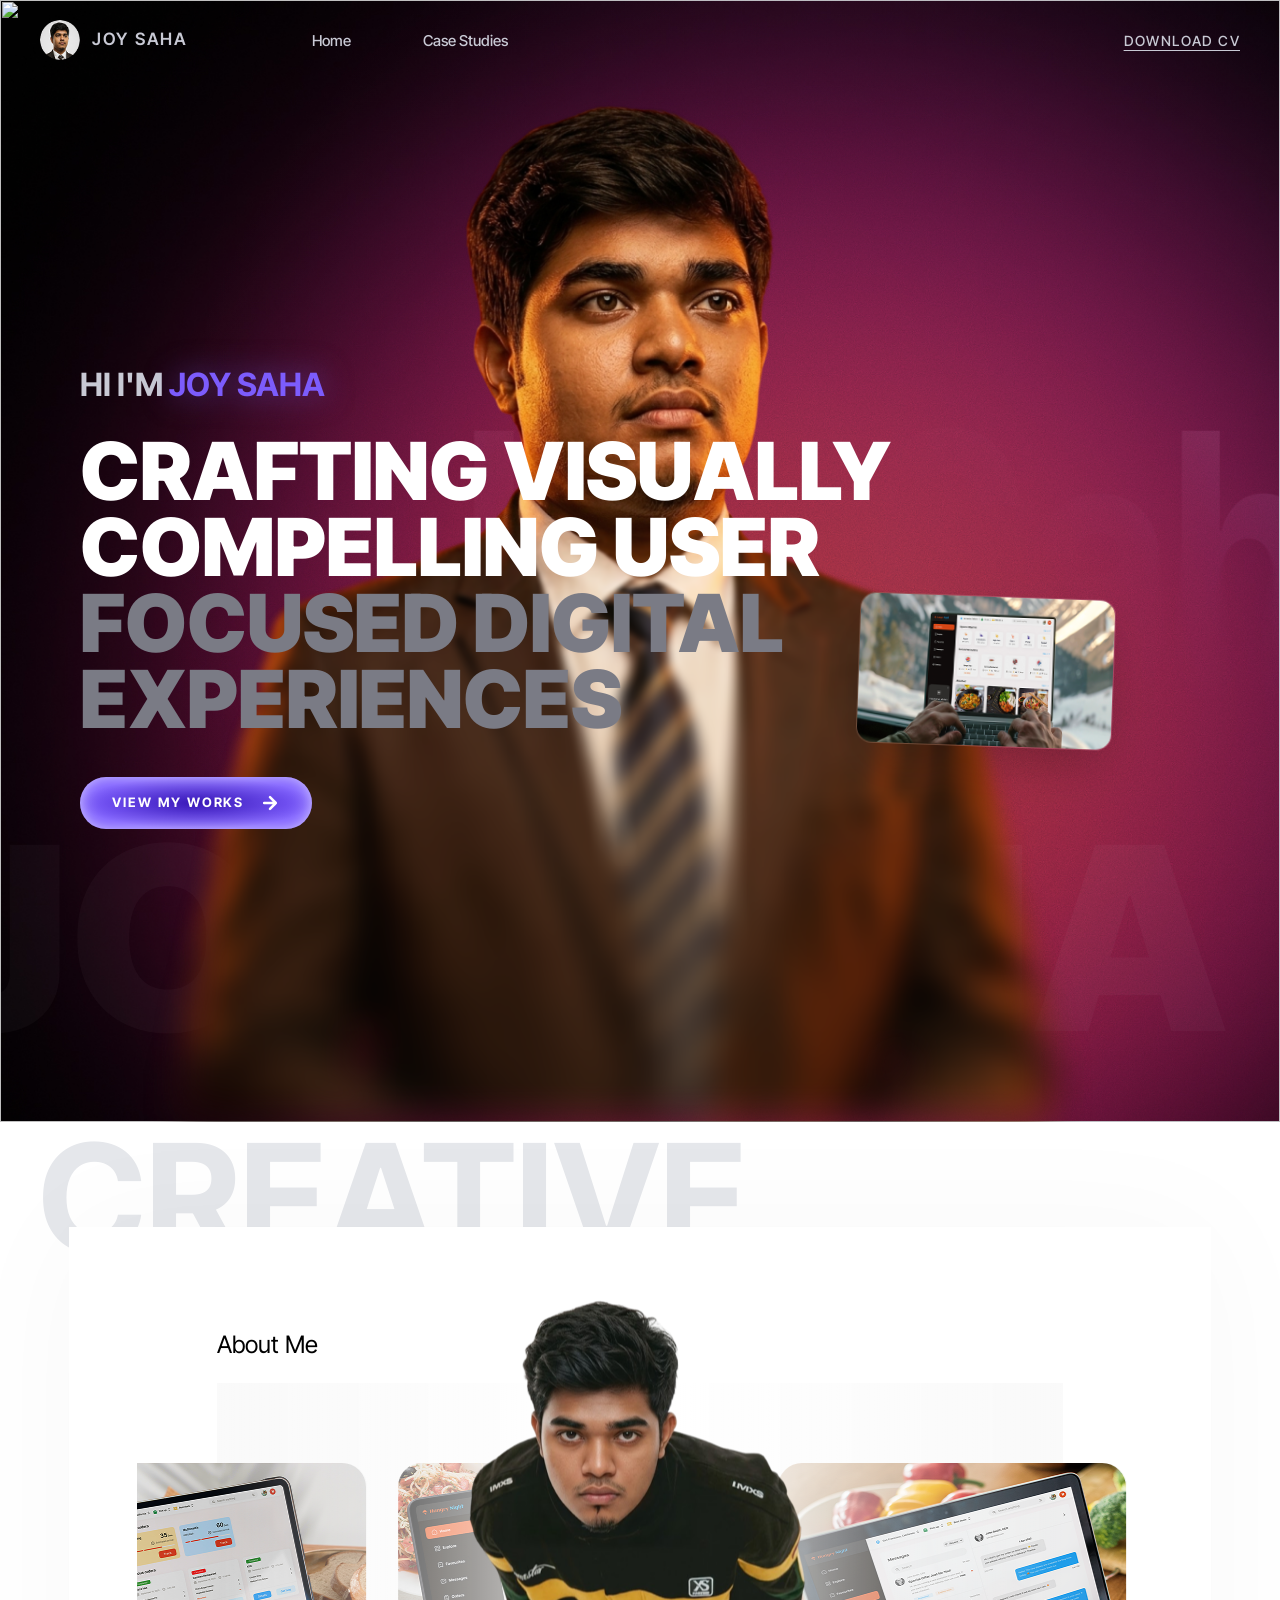
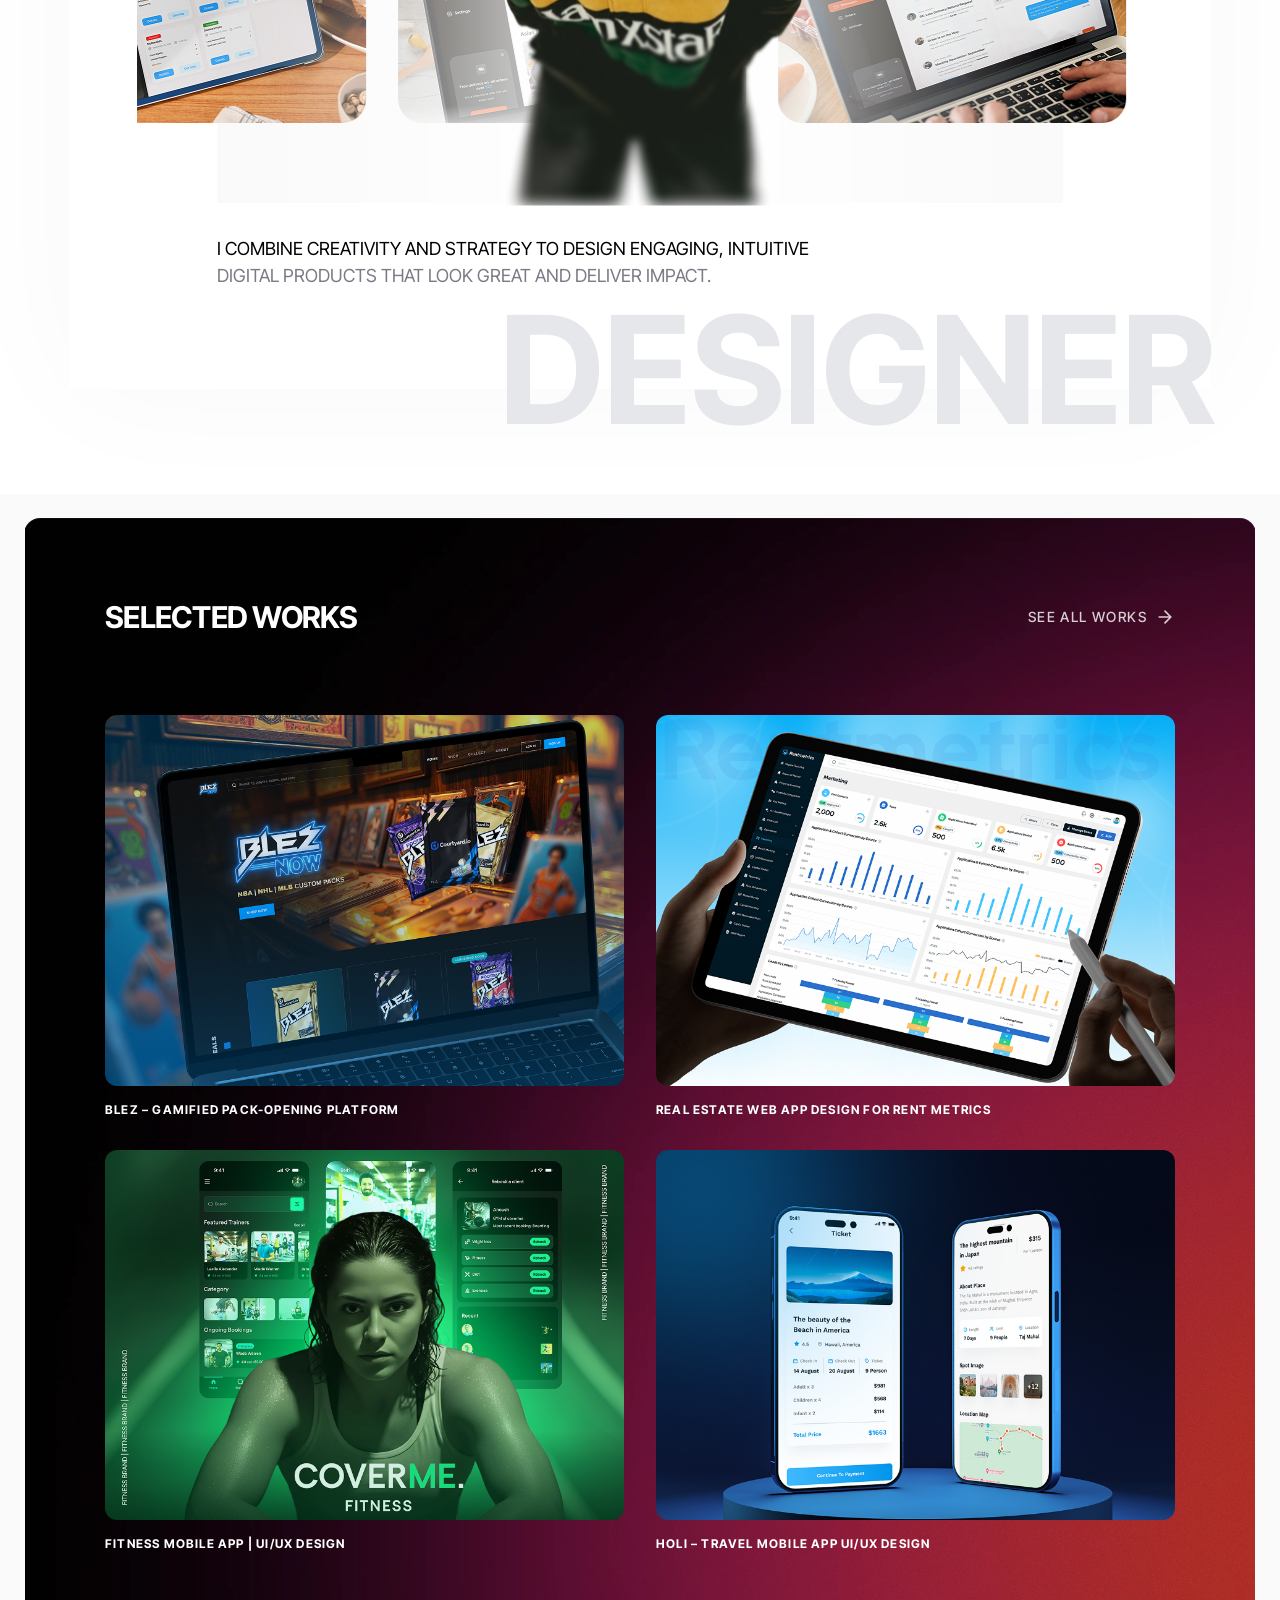
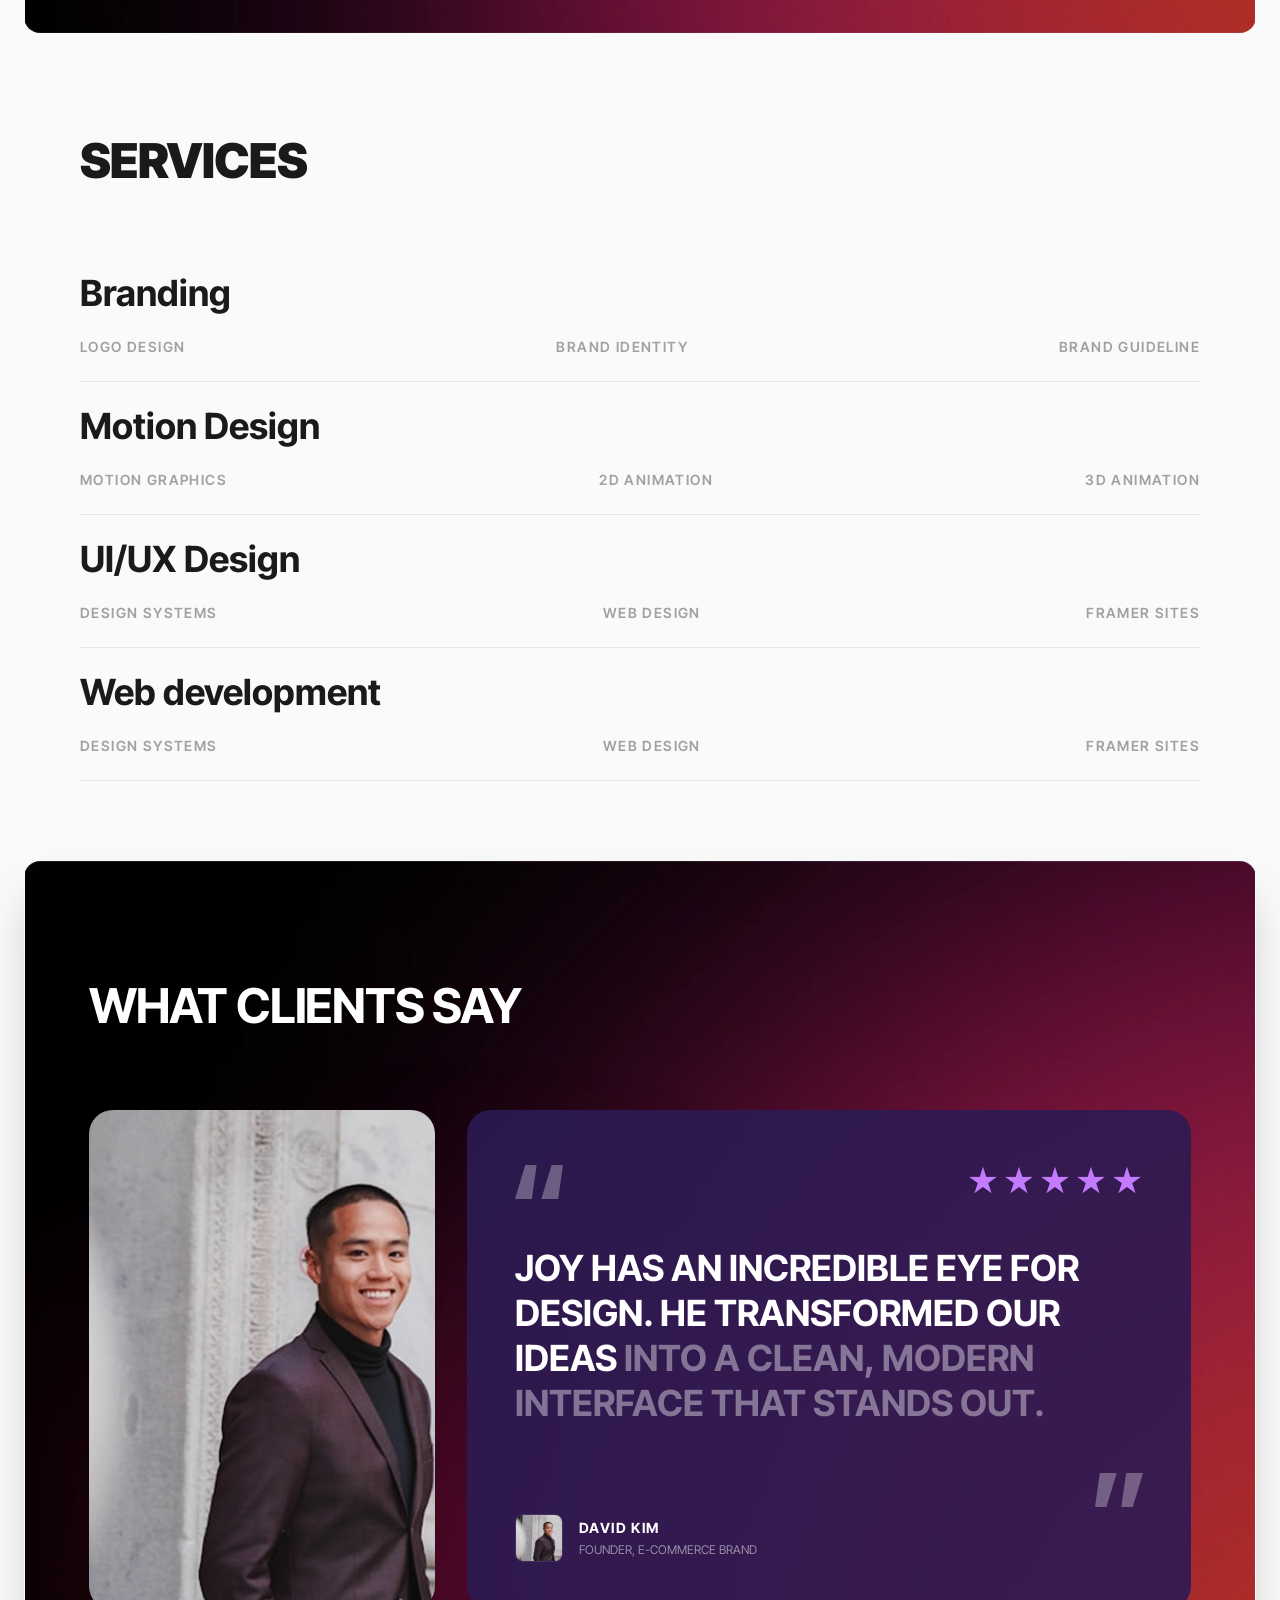
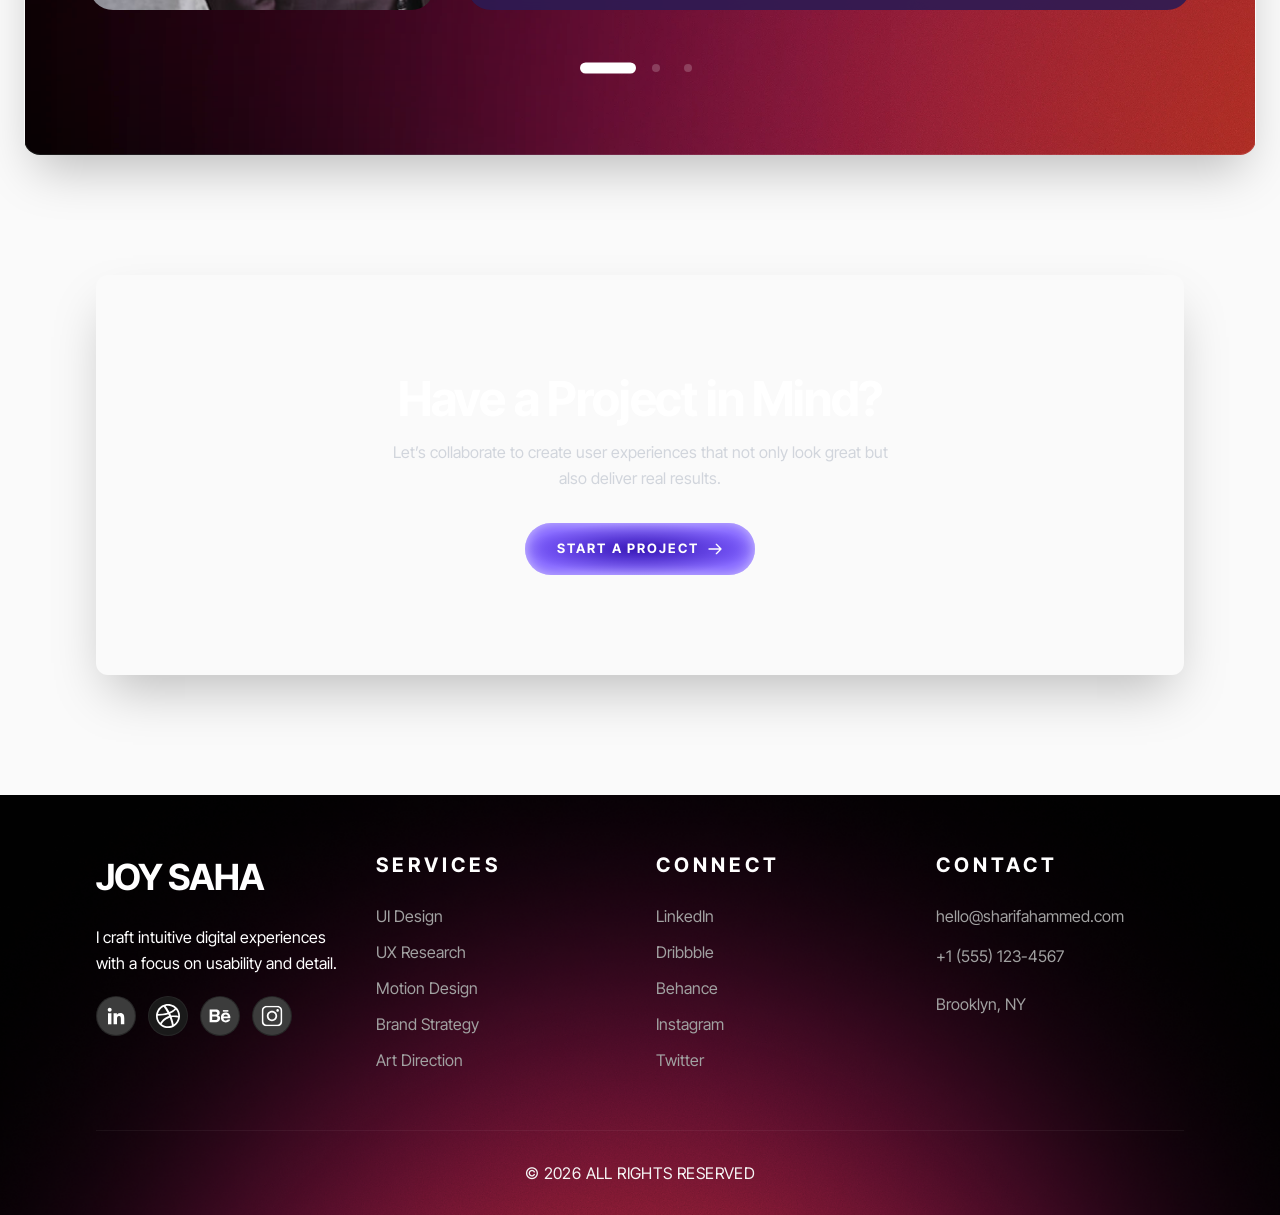
==== index.html @ 24a485ad "slight changes" ====
<!doctype html>
<html lang="en">

<head>
	<meta charset="UTF-8" />
	<meta name="viewport" content="width=device-width, initial-scale=1.0" />
	<title>Joy Saha – Portfolio</title>
	<link rel="stylesheet" href="assets/css/style.css" />
	<link rel="stylesheet" href="assets/css/splide.min.css" />
</head>

<body class="bg-[#FAFAFA]" id="home-page">
	<nav id="navbar" class="fixed top-0 left-0 right-0 z-50 flex items-center justify-between px-6 md:px-10 py-5">
		<!-- Logo + Menu -->
		<div class="flex items-center gap-16">
			<!-- Logo -->
			<a href="index.html" class="flex items-center gap-3 shrink-0">
				<img src="assets/images/Logo-Image.png" alt="Joy Saha" class="w-10 h-10 rounded-full object-cover" />
				<span class="text-[17px] font-semibold text-[#c8c9d4] uppercase tracking-widest">Joy Saha</span>
			</a>

			<!-- Menu -->
			<ul class="hidden md:flex items-center gap-8 list-none ml-10">
				<li>
					<a href="index.html"
						class="text-[15px] font-medium text-[#c8c9d4] hover:bg-white hover:text-black px-5 py-2 rounded-full">Home</a>
				</li>

				<li>
					<a href="case-study.html"
						class="text-[15px] font-medium text-[#c8c9d4] hover:bg-white hover:text-black px-5 py-2 rounded-full">Case
						Studies</a>
				</li>
			</ul>
		</div>

		<!-- RIGHT SIDE -->
		<a href="#"
			class="hidden md:block text-[14px] font-medium text-[#c8c9d4] hover:text-white uppercase tracking-widest underline underline-offset-4">
			Download CV
		</a>

		<!-- Hamburger (mobile) -->
		<button id="hamburger"
			class="md:hidden flex flex-col justify-center items-center gap-[5px] w-8 h-8 focus:outline-none"
			aria-label="Toggle menu">
			<span id="ham1" class="block w-6 h-[1.5px] bg-white transition-all duration-300"></span>
			<span id="ham2" class="block w-6 h-[1.5px] bg-white transition-all duration-300"></span>
			<span id="ham3" class="block w-4 h-[1.5px] bg-white transition-all duration-300"></span>
		</button>
	</nav>

	<!-- Mobile Menu -->
	<div id="mobile-menu"
		class="hidden md:hidden fixed top-[70px] left-0 right-0 z-40 bg-gradient-to-r from-[#010101] to-[#830A65] backdrop-blur-xl border-t border-white/10 flex-col gap-5 px-10 py-7 z-50">
		<a href="index.html"
			class="text-xl font-medium text-[#c8c9d4] hover:text-white tracking-wide transition-colors duration-200">Home</a>
		<a href="case-study.html"
			class="text-xl font-medium text-[#c8c9d4] hover:text-white tracking-wide transition-colors duration-200">Case
			Studies</a>
		<a href="#"
			class="text-xl font-medium text-[#c8c9d4] hover:text-white tracking-wide transition-colors duration-200">Download
			CV</a>
	</div>

	<!-- HERO -->
	<section
		class="hero relative flex flex-col md:flex-row md:items-center overflow-hidden bg-[#0a0a0a] text-white min-h-screen md:min-h-0">

		<span
			class="absolute left-1/2 md:left-[45%] bottom-[5%] -translate-x-1/2 font-condensed font-black leading-none text-white/[0.03] pointer-events-none select-none z-0 text-[15vw] md:text-[20vw] whitespace-nowrap">
			JOY SAHA
		</span>

		<div class="absolute inset-0 z-10 pointer-events-none">
			<div
				class="absolute right-0 bottom-0 w-full h-full bg-[radial-gradient(circle_at_50%_80%,rgba(124,92,252,0.3),transparent_65%)] md:bg-[radial-gradient(circle_at_70%_50%,rgba(124,92,252,0.15),transparent_70%)]">
			</div>
			<img src="assets/images/hero-bg.png" alt=""
				class="h-full w-full object-cover object-center opacity-40 md:opacity-100" />
		</div>

		<!-- Desktop profile image: absolute positioned on right -->
		<div
			class="hidden md:flex absolute inset-x-0 bottom-0 h-full z-20 pointer-events-none justify-end items-end md:right-[5%] lg:right-[10%]">
			<img src="assets/images/hero-profile.png" alt="Joy Saha"
				class="h-[95%] w-auto object-contain object-bottom transition-transform duration-700 hover:scale-105" />
		</div>

		<!-- Project thumbnail (desktop only) -->
		<div
			class="hidden lg:block absolute right-[13%] bottom-[300px] -translate-y-1/2 z-30 rounded-2xl overflow-hidden border border-white/10 backdrop-blur-xl bg-white/5 shadow-2xl max-w-64 xl:w-80 transform rotate-2">
			<img src="assets/images/thumbnail-image.png" alt="Project Preview" class="w-full h-auto block" />
		</div>

		<!-- Text Content -->
		<div class="relative z-40 w-full
              px-6 pt-6 pb-8 mt-[65px]
              md:mt-[361px] md:mb-[293px] md:pl-[80px] md:pb-0 md:pt-0 md:w-auto">

			<p class="inline-block text-[18px] md:text-[32px] font-bold uppercase text-[#c8c9d4] mb-4 md:mb-6">
				Hi I'm <span class="text-[#7c5cfc] drop-shadow-[0_0_15px_rgba(124,92,252,0.5)]">Joy Saha</span>
			</p>

			<h1 class="font-condensed font-black uppercase leading-[1.05] md:leading-[0.95] mb-8 md:mb-10
           text-[30px] sm:text-[45px] md:text-[80px]">

				<span class="block text-white whitespace-nowrap">Crafting Visually</span>

				<span class="block text-white whitespace-nowrap">
					Compelling
					<span class="text-[#7c5cfc] md:text-white transition-colors duration-300">User</span>
				</span>

				<span class="block text-[#7a7b85] whitespace-nowrap">Focused Digital</span>

				<span class="block text-[#7a7b85] whitespace-nowrap">Experiences</span>

			</h1>

			<div class="flex flex-wrap gap-5">
				<a href="#"
					class="group relative inline-flex items-center gap-4 bg-[radial-gradient(50%_50%_at_50%_50%,#3818B7_0%,#7E5EFF_100%)] shadow-[inset_0_0_10px_rgba(255,255,255,0.25),inset_0_0_20px_rgba(255,255,255,0.5)] text-white text-[11px] md:text-[13px] font-bold uppercase tracking-[0.15em] px-6 md:px-8 py-3 md:py-4 rounded-full overflow-hidden transition-all duration-300 hover:shadow-[0_15px_30px_rgba(119,90,235,0.5)] hover:-translate-y-1">
					<span class="relative z-10">View My Works</span>
					<svg class="relative z-10 w-4 h-4 md:w-5 md:h-5 transition-transform duration-300 group-hover:translate-x-1"
						viewBox="0 0 24 24" fill="none" stroke="currentColor" stroke-width="3">
						<path d="M5 12h14M12 5l7 7-7 7" stroke-linecap="round" stroke-linejoin="round" />
					</svg>
					<div
						class="absolute inset-0 bg-gradient-to-r from-transparent via-white/20 to-transparent -translate-x-full group-hover:translate-x-full transition-transform duration-700">
					</div>
				</a>
			</div>
		</div>

		<!-- Mobile profile image: below content, in normal flow -->
		<div class="relative flex md:hidden justify-center items-end w-full mt-auto">
			<img src="assets/images/hero-profile.png" alt="Joy Saha" class="w-auto object-contain object-bottom z-20" />
			<span
				class="absolute left-[40%] bottom-[30%] -translate-x-1/2 -translate-y-1/2 font-condensed font-black leading-none  text-white/30 pointer-events-none select-none z-19 md:hidden text-[80px] w-full text-center whitespace-nowrap">
				JOY SAHA
			</span>
		</div>

	</section>



	<!-- About Section -->
	<section class="relative flex items-center overflow-hidden text-black bg-white py-[105px]">
		<span
			class="absolute top-[5%] md:top-[.09%] left-[3%] font-condensed font-black leading-none text-[#E5E7EB] pointer-events-none select-none text-[clamp(80px,22vw,80px)] md:text-[clamp(100px,22vw,150px)] font-bold">
			CREATIVE
		</span>

		<span
			class="absolute bottom-[8%] md:bottom-[5%] right-[.09%] md:right-[5%] font-condensed font-black leading-none text-[#E5E7EB] pointer-events-none select-none z-12 text-[clamp(80px,22vw,80px)] md:text-[clamp(100px,22vw,150px)] font-bold">
			DESIGNER
		</span>

		<div
			class="w-full bg-[#FFFFFF] shadow-[0_0_128px_rgba(0,0,0,0.03)] max-w-285.5 mx-auto md:px-37 md:py-25 z-10 max-md:px-6 max-md:py-12 max-md:w-[92%] max-md:rounded-[32px]">

			<div class="pb-[20px] max-md:pb-6">
				<span class="text-[24px] max-md:text-[16px] max-md:font-bold max-md:uppercase">About Me</span>
			</div>

			<div
				class="relative w-full max-w-212 mx-auto bg-[#FAFAFA] py-20 max-md:py-8 max-md:rounded-2xl before:absolute before:content-[''] before:left-0 before:top-0 before:w-full before:h-full before:bg-[linear-gradient(270deg,rgba(255,255,255,0)_0%,#fff_50%,rgba(255,255,255,0)_100%)] before:z-11 max-md:before:hidden">

				<div id="about-carousel" class="splide -ml-20 -mr-20 max-md:ml-0 max-md:mr-0">
					<div class="splide__track">
						<ul class="splide__list">
							<li class="splide__slide">
								<img src="assets/images/thumbnail-image1.png" alt="thumb"
									class="w-full object-cover aspect-348/260 max-md:rounded-xl" />
							</li>
							<li class="splide__slide">
								<img src="assets/images/thumbnail-image2.png" alt="thumb"
									class="w-full object-cover aspect-348/260 max-md:rounded-xl" />
							</li>
							<li class="splide__slide">
								<img src="assets/images/thumbnail-image3.png" alt="thumb"
									class="w-full object-cover aspect-348/260 max-md:rounded-xl" />
							</li>
							<li class="splide__slide">
								<img src="assets/images/thumbnail-image4.png" alt="thumb"
									class="w-full object-cover aspect-348/260 max-md:rounded-xl" />
							</li>
						</ul>
					</div>
				</div>

				<div
					class="absolute right-[25%] top-[38%] -translate-y-1/2 pointer-events-none select-none z-12 max-md:right-0 max-md:left-0 max-md:top-[50%] max-md:w-[85%] max-md:mx-auto">
					<img src="assets/images/about-profile.png" alt="About Profile" class="max-md:w-full" />
				</div>
			</div>

			<div class="pt-8 max-md:px-0 max-md:mt-8">
				<span class="text-[18px] max-md:text-[16px] max-md:font-bold max-md:leading-tight">I COMBINE CREATIVITY
					AND STRATEGY TO DESIGN ENGAGING, INTUITIVE</span>
				<br class="max-md:hidden" /> <span
					class="text-[#7a7b85] text-[18px] max-md:text-[16px] max-md:font-bold max-md:leading-tight">DIGITAL
					PRODUCTS THAT LOOK GREAT AND DELIVER IMPACT.</span>
			</div>
		</div>
	</section>

	<!-- SELECTED WORKS -->
	<section class="min-h-screen flex items-center justify-center p-0 md:p-6">
		<div
			class="w-full bg-[url('../images/selected-works-bg.webp')] bg-cover bg-center bg-no-repeat md:rounded-2xl p-[20px] md:p-[80px] border border-white/5">

			<div class="flex flex-col sm:flex-row sm:justify-between sm:items-center gap-4 mb-[80px]">
				<h2 class="text-white text-2xl sm:text-3xl font-bold tracking-tight uppercase text-left sm:text-left">
					Selected Works
				</h2>
				<a href="#"
					class="text-white/80 hover:text-white transition-colors text-xs sm:text-sm font-medium flex sm:justify-end gap-2 uppercase tracking-widest">
					See All Works
					<svg xmlns="assets/images/vector.svg" class="w-4 h-4 sm:w-5 sm:h-5" viewBox="0 0 24 24" fill="none"
						stroke="currentColor" stroke-width="2" stroke-linecap="round" stroke-linejoin="round">
						<path d="M5 12h14m-7-7 7 7-7 7" />
					</svg>
				</a>
			</div>

			<div class="grid grid-cols-1 md:grid-cols-2 gap-8">
				<a href="case-study-details.html" class="group cursor-pointer max-w-[840px] overflow-hidden">
					<div class="rounded-xl overflow-hidden mb-4">
						<img src="assets/images/service-image-1.png" alt="Blez"
							class="w-full h-full object-cover transition-transform duration-500 group-hover:scale-[1.02]">
					</div>
					<h3 class="text-white text-xs font-bold uppercase tracking-widest">BLEZ – GAMIFIED PACK-OPENING
						PLATFORM</h3>
				</a>

				<a href="case-study-details.html" class="group cursor-pointer max-w-[840px] overflow-hidden">
					<div class="rounded-xl overflow-hidden mb-4">
						<img src="assets/images/service-image-2.png" alt="Blez"
							class="w-full h-full object-cover transition-transform duration-500 group-hover:scale-[1.02]">
					</div>
					<h3 class="text-white text-xs font-bold uppercase tracking-widest">REAL ESTATE WEB APP DESIGN FOR
						RENT METRICS</h3>
				</a>

				<a href="case-study-details.html" class="group cursor-pointer max-w-[840px] overflow-hidden">
					<div class="rounded-xl overflow-hidden mb-4">
						<img src="assets/images/service-image-3.png" alt="Blez"
							class="w-full h-full object-cover transition-transform duration-500 group-hover:scale-[1.02]">
					</div>
					<h3 class="text-white text-xs font-bold uppercase tracking-widest">FITNESS MOBILE APP | UI/UX DESIGN
					</h3>
				</a>

				<a href="case-study-details.html" class="group cursor-pointer max-w-[840px] overflow-hidden">
					<div class="rounded-xl overflow-hidden mb-4">
						<img src="assets/images/service-image-4.png" alt="Blez"
							class="w-full h-full object-cover transition-transform duration-500 group-hover:scale-[1.02]">
					</div>
					<h3 class="text-white text-xs font-bold uppercase tracking-widest">HOLI – TRAVEL MOBILE APP UI/UX
						DESIGN</h3>
				</a>

			</div>
		</div>
	</section>


	<!-- Services -->
	<section class="px-6 py-20 md:px-20">
		<div class="max-w-7xl mx-auto mb-16">
			<h2 class="text-4xl md:text-5xl font-black text-[#1A1A1A] uppercase tracking-tight">Services</h2>
		</div>

		<div class="max-w-7xl mx-auto flex flex-col">

			<div
				class="group border-b border-neutral-200 py-6 relative transition-all duration-500 flex items-center justify-between gap-4">

				<div class="flex flex-col z-10 relative flex-1">
					<h3
						class="text-2xl md:text-4xl font-bold text-[#1A1A1A] group-hover:text-[#7E5EFF] transition-colors duration-300 mb-[12px] md:mb-[24px]">
						Branding
					</h3>
					<div
						class="flex flex-col md:flex-row md:justify-between w-full text-neutral-400 group-hover:text-[#7E5EFF] transition-colors duration-300 text-[10px] md:text-sm font-semibold uppercase tracking-widest gap-1 md:gap-0">
						<span>Logo Design</span>
						<span>Brand Identity</span>
						<span class="md:text-right">Brand Guideline</span>
					</div>
				</div>

				<div
					class="block md:hidden aspect-w-1 aspect-h-1 flex-shrink-0 rounded-lg overflow-hidden border border-neutral-100 shadow-sm">
					<img src="assets/images/rectangle167.png" alt="Service Preview"
						class="w-full h-full object-cover" />
				</div>

				<div
					class="absolute pointer-events-none left-[60%] bottom-[10%] w-52 z-20 opacity-0 scale-90 rotate-3 group-hover:opacity-100 group-hover:scale-100 group-hover:rotate-0 transition-all duration-500 ease-out hidden md:block">
					<div
						class="w-full h-full bg-neutral-900 rounded-xl overflow-hidden shadow-2xl border border-white/20">
						<img src="assets/images/rectangle167.png" alt="Service Preview"
							class="w-full h-full object-cover" />
					</div>
				</div>
			</div>

			<div
				class="group border-b border-neutral-200 py-6 relative transition-all duration-500 flex items-center justify-between gap-4">

				<div class="flex flex-col z-10 relative flex-1">
					<h3
						class="text-2xl md:text-4xl font-bold text-[#1A1A1A] group-hover:text-[#7E5EFF] transition-colors duration-300 mb-[12px] md:mb-[24px]">
						Motion Design
					</h3>
					<div
						class="flex flex-col md:flex-row md:justify-between w-full text-neutral-400 group-hover:text-[#7E5EFF] transition-colors duration-300 text-[10px] md:text-sm font-semibold uppercase tracking-widest gap-1 md:gap-0">
						<span>Motion Graphics</span>
						<span>2D Animation</span>
						<span class="md:text-right">3D Animation</span>
					</div>
				</div>

				<div
					class="block md:hidden aspect-w-1 aspect-h-1 flex-shrink-0 rounded-lg overflow-hidden border border-neutral-100 shadow-sm">
					<img src="assets/images/rectangle168.png" alt="Service Preview"
						class="w-full h-full object-cover" />
				</div>

				<div
					class="absolute pointer-events-none left-[60%] bottom-[10%] w-52 z-20 opacity-0 scale-90 rotate-3 group-hover:opacity-100 group-hover:scale-100 group-hover:rotate-0 transition-all duration-500 ease-out hidden md:block">
					<div
						class="w-full h-full bg-neutral-900 rounded-xl overflow-hidden shadow-2xl border border-white/20">
						<img src="assets/images/rectangle168.png" alt="Service Preview"
							class="w-full h-full object-cover" />
					</div>
				</div>
			</div>


			<div
				class="group border-b border-neutral-200 py-6 relative transition-all duration-500 flex items-center justify-between gap-4">

				<div class="flex flex-col z-10 relative flex-1">
					<h3
						class="text-2xl md:text-4xl font-bold text-[#1A1A1A] group-hover:text-[#7E5EFF] transition-colors duration-300 mb-[12px] md:mb-[24px]">
						UI/UX Design
					</h3>
					<div
						class="flex flex-col md:flex-row md:justify-between w-full text-neutral-400 group-hover:text-[#7E5EFF] transition-colors duration-300 text-[10px] md:text-sm font-semibold uppercase tracking-widest gap-1 md:gap-0">
						<span>Design Systems</span>
						<span>Web Design</span>
						<span class="md:text-right">Framer Sites</span>
					</div>
				</div>

				<div
					class="block md:hidden aspect-w-1 aspect-h-1 flex-shrink-0 rounded-lg overflow-hidden border border-neutral-100 shadow-sm">
					<img src="assets/images/rectangle167.png" alt="Service Preview"
						class="w-full h-full object-cover" />
				</div>

				<div
					class="absolute pointer-events-none left-[60%] bottom-[10%] w-52 z-20 opacity-0 scale-90 rotate-3 group-hover:opacity-100 group-hover:scale-100 group-hover:rotate-0 transition-all duration-500 ease-out hidden md:block">
					<div
						class="w-full h-full bg-neutral-900 rounded-xl overflow-hidden shadow-2xl border border-white/20">
						<img src="assets/images/rectangle167.png" alt="Service Preview"
							class="w-full h-full object-cover" />
					</div>
				</div>
			</div>


			<div
				class="group border-b border-neutral-200 py-6 relative transition-all duration-500 flex items-center justify-between gap-4">

				<div class="flex flex-col z-10 relative flex-1">
					<h3
						class="text-2xl md:text-4xl font-bold text-[#1A1A1A] group-hover:text-[#7E5EFF] transition-colors duration-300 mb-[12px] md:mb-[24px]">
						Web development
					</h3>
					<div
						class="flex flex-col md:flex-row md:justify-between w-full text-neutral-400 group-hover:text-[#7E5EFF] transition-colors duration-300 text-[10px] md:text-sm font-semibold uppercase tracking-widest gap-1 md:gap-0">
						<span>Design Systems</span>
						<span>Web Design</span>
						<span class="md:text-right">Framer Sites</span>
					</div>
				</div>

				<div
					class="block md:hidden aspect-w-1 aspect-h-1 flex-shrink-0 rounded-sm overflow-hidden border border-neutral-100 shadow-sm">
					<img src="assets/images/rectangle168.png" alt="Service Preview"
						class="w-full h-full object-cover" />
				</div>

				<div
					class="absolute pointer-events-none left-[60%] bottom-[10%] w-52 z-20 opacity-0 scale-90 rotate-3 group-hover:opacity-100 group-hover:scale-100 group-hover:rotate-0 transition-all duration-500 ease-out hidden md:block">
					<div
						class="w-full h-full bg-neutral-900 rounded-xl overflow-hidden shadow-2xl border border-white/20">
						<img src="assets/images/rectangle168.png" alt="Service Preview"
							class="w-full h-full object-cover" />
					</div>
				</div>
			</div>
		</div>
	</section>


	<!-- What Clients Say -->
	<section class="splide px-0 md:px-6" id="testimonial-carousel" aria-label="Client Testimonials">
		<div
			class="mx-auto w-full bg-[url('../images/selected-works-bg.webp')] bg-cover bg-center bg-no-repeat md:rounded-2xl px-0 md:px-16 pt-16 md:pt-[120px] pb-10 md:pb-[80px] md:border border-white/10 relative overflow-hidden shadow-2xl">

			<div class="absolute bottom-0 left-0 w-[50%] h-[50%] bg-rose-900/20 blur-[120px] pointer-events-none"></div>

			<div class="mb-10 md:mb-[80px] relative z-10 text-start">
				<h2 class="text-white text-3xl md:text-5xl font-bold tracking-tight uppercase">
					What Clients Say
				</h2>
			</div>

			<div class="splide__track relative z-10">
				<div class="splide__list">

					<div class="splide__slide grid grid-cols-1 lg:grid-cols-12 gap-6 md:gap-8 items-stretch">
						<div class="hidden lg:block lg:col-span-4 h-full">
							<div class="rounded-3xl overflow-hidden h-full min-h-[400px] max-w-[555px]">
								<img src="assets/images/reviewer-image1.png" alt="Client"
									class="w-full h-full object-cover" />
							</div>
						</div>
						<div
							class="lg:col-span-8 bg-[#2D1B54]/90 backdrop-blur-sm md:rounded-3xl p-8 md:p-12 flex flex-col justify-between relative">
							<div class="flex justify-between items-start">
								<img src="assets/images/message-inv1.svg" alt="quote"
									class="w-12 h-12 text-white/20 fill-current">
								<div class="flex space-x-1">
									<span class="text-purple-400 text-[32px]">★</span><span
										class="text-purple-400 text-[32px]">★</span><span
										class="text-purple-400 text-[32px]">★</span><span
										class="text-purple-400 text-[32px]">★</span><span
										class="text-purple-400 text-[32px]">★</span>
								</div>
							</div>
							<div class="md:my-10">
								<h3 class="text-white text-2xl md:text-4xl font-bold leading-tight uppercase">
									Joy has an incredible eye for design. He transformed our ideas
									<span class="opacity-40">into a clean, modern interface that stands out.</span>
								</h3>
							</div>
							<div class="flex justify-end">
								<img src="assets/images/message-inv2.svg" alt="quote"
									class="w-12 h-12 text-white/20 fill-current">
							</div>
							<div class="flex justify-between items-end">
								<div class="flex items-center space-x-4">
									<img src="assets/images/reviewer-image1.png"
										class="w-12 h-12 rounded-lg object-cover border border-white/10" alt="Avatar">
									<div>
										<p class="text-white font-bold text-sm tracking-widest uppercase">David Kim</p>
										<p class="text-white/50 text-xs uppercase mt-1">Founder, E-commerce Brand</p>
									</div>
								</div>
							</div>
						</div>
					</div>


					<div class="splide__slide grid grid-cols-1 lg:grid-cols-12 gap-6 md:gap-8 items-stretch">
						<div class="hidden lg:block lg:col-span-4 h-full">
							<div class="rounded-3xl overflow-hidden h-full min-h-[400px] max-w-[555px]">
								<img src="assets/images/reviewer-image2.png" alt="Client"
									class="w-full h-full object-cover" />
							</div>
						</div>
						<div
							class="lg:col-span-8 bg-[#2D1B54]/90 backdrop-blur-sm md:rounded-3xl p-8 md:p-12 flex flex-col justify-between relative">
							<div class="flex justify-between items-start">
								<img src="assets/images/message-inv1.svg" alt="quote"
									class="w-12 h-12 text-white/20 fill-current">
								<div class="flex space-x-1">
									<span class="text-purple-400 text-[32px]">★</span><span
										class="text-purple-400 text-[32px]">★</span><span
										class="text-purple-400 text-[32px]">★</span><span
										class="text-purple-400 text-[32px]">★</span><span
										class="text-purple-400 text-[32px]">★</span>
								</div>
							</div>
							<div class="md:my-10">
								<h3 class="text-white text-2xl md:text-4xl font-bold leading-tight uppercase">
									WORKING WITH JOY WAS SMOOTH. HE UNDERSTANDS DESIGN AND BUSINESS, HELPING US IMPROVE.
								</h3>
							</div>
							<div class="flex justify-end">
								<img src="assets/images/message-inv2.svg" alt="quote"
									class="w-12 h-12 text-white/20 fill-current">
							</div>
							<div class="flex justify-between items-end">
								<div class="flex items-center space-x-4">
									<img src="assets/images/reviewer-image2.png"
										class="w-12 h-12 rounded-lg object-cover border border-white/10" alt="Avatar">
									<div>
										<p class="text-white font-bold text-sm tracking-widest uppercase">Sarah Mitchell
										</p>
										<p class="text-white/50 text-xs uppercase mt-1">Product Manager, SaaS Platform
										</p>
									</div>
								</div>
							</div>
						</div>
					</div>


					<div class="splide__slide grid grid-cols-1 lg:grid-cols-12 gap-6 md:gap-8 items-stretch">
						<div class="hidden lg:block lg:col-span-4 h-full">
							<div class="rounded-3xl overflow-hidden h-full min-h-[400px] max-w-[555px]">
								<img src="assets/images/reviewer-image3.png" alt="Client"
									class="w-full h-full object-cover" />
							</div>
						</div>
						<div
							class="lg:col-span-8 bg-[#2D1B54]/90 backdrop-blur-sm md:rounded-3xl p-8 md:p-12 flex flex-col justify-between relative">
							<div class="flex justify-between items-start">
								<img src="assets/images/message-inv1.svg" alt="quote"
									class="w-12 h-12 text-white/20 fill-current">
								<div class="flex space-x-1">
									<span class="text-purple-400 text-[32px]">★</span><span
										class="text-purple-400 text-[32px]">★</span><span
										class="text-purple-400 text-[32px]">★</span><span
										class="text-purple-400 text-[32px]">★</span><span
										class="text-purple-400 text-[32px]">★</span>
								</div>
							</div>
							<div class="md:my-10">
								<h3 class="text-white text-2xl md:text-4xl font-bold leading-tight uppercase">
									Joy has an incredible eye for design. He transformed our ideas
									<span class="opacity-40">into a clean, modern interface that stands out.</span>
								</h3>
							</div>
							<div class="flex justify-end">
								<img src="assets/images/message-inv2.svg" alt="quote"
									class="w-12 h-12 text-white/20 fill-current">
							</div>
							<div class="flex justify-between items-end">
								<div class="flex items-center space-x-4">
									<img src="assets/images/reviewer-image3.png"
										class="w-12 h-12 rounded-lg object-cover border border-white/10" alt="Avatar">
									<div>
										<p class="text-white font-bold text-sm tracking-widest uppercase">Michael Rodri
										</p>
										<p class="text-white/50 text-xs uppercase mt-1">Healthcare Platform Co.</p>
									</div>
								</div>
							</div>
						</div>
					</div>

				</div>
			</div>

			<ul class="splide__pagination !static !mt-12 !flex !justify-center !space-x-3 !relative !z-10"></ul>

		</div>
	</section>



	<section class="flex items-center justify-center py-[80px] md:py-[120px] px-[10px] md:px-[96px]">
		<div
			class="cta-main relative w-full overflow-hidden rounded-xl shadow-2xl flex flex-col items-center justify-center text-center px-6 py-[50px] md:py-[100px]">

			<div class="relative z-10">
				<h2 class="text-white text-4xl md:text-5xl font-bold tracking-tight mb-4">
					Have a Project in Mind?
				</h2>

				<p class="text-gray-300 text-sm md:text-base max-w-lg mx-auto mb-8 leading-relaxed">
					Let’s collaborate to create user experiences that not only look great but also deliver real results.
				</p>

				<button
					class="group relative inline-flex items-center gap-2 px-6 md:px-8 py-3 md:py-4 rounded-full overflow-hidden text-white text-[11px] md:text-[13px] font-bold uppercase tracking-[0.15em] cursor-pointer transition-all duration-300 bg-[radial-gradient(50%_50%_at_50%_50%,#3818B7_0%,#7E5EFF_100%)] shadow-[inset_0_0_10px_rgba(255,255,255,0.25),inset_0_0_20px_rgba(255,255,255,0.5)] hover:shadow-[0_15px_30px_rgba(119,90,235,0.5)] hover:-translate-y-1 hover:scale-105">
					Start a Project
					<svg xmlns="assets/images/vector.svg" class="h-4 w-4 transition-transform group-hover:translate-x-1"
						fill="none" viewBox="0 0 24 24" stroke="currentColor">
						<path stroke-linecap="round" stroke-linejoin="round" stroke-width="2"
							d="M14 5l7 7m0 0l-7 7m7-7H3" />
					</svg>
				</button>
			</div>
		</div>
	</section>


	<footer class="main-footer">
		<div class="container">
			<div class="footer-grid">
				<div class="footer-brand">
					<h2 class="footer-logo">JOY SAHA</h2>
					<p class="footer-description">
						I craft intuitive digital experiences with a focus on usability and detail.
					</p>
					<div class="social-links">
						<a href="#" class="social-icon">
							<img src="assets/images/footer-icon1.svg" alt="Social Media">
						</a>
						<a href="#" class="social-icon">
							<img src="assets/images/footer-icon.svg" alt="Social Media">
						</a>
						<a href="#" class="social-icon">
							<img src="assets/images/footer-icon3.svg" alt="Social Media">
						</a>
						<a href="#" class="social-icon">
							<img src="assets/images/footer-icon4.svg" alt="Social Media">
						</a>
					</div>
				</div>

				<div class="footer-column">
					<h3 class="column-title">Services</h3>
					<ul class="column-list">
						<li><a href="#">UI Design</a></li>
						<li><a href="#">UX Research</a></li>
						<li><a href="#">Motion Design</a></li>
						<li><a href="#">Brand Strategy</a></li>
						<li><a href="#">Art Direction</a></li>
					</ul>
				</div>

				<div class="footer-column">
					<h3 class="column-title">Connect</h3>
					<ul class="column-list">
						<li><a href="#">LinkedIn</a></li>
						<li><a href="#">Dribbble</a></li>
						<li><a href="#">Behance</a></li>
						<li><a href="#">Instagram</a></li>
						<li><a href="#">Twitter</a></li>
					</ul>
				</div>

				<div class="footer-column footer-contact">
					<h3 class="column-title">Contact</h3>
					<ul class="column-list contact-list">
						<li><a href="mailto:hello@sharifahammed.com">hello@sharifahammed.com</a></li>
						<li><a href="tel:+15551234567">+1 (555) 123-4567</a></li>
						<li class="location">Brooklyn, NY</li>
					</ul>
				</div>
			</div>

			<div class="footer-bottom">
				<p class="copyright-text">© 2026 All Rights Reserved</p>
			</div>
		</div>
	</footer>


	<script src="assets/js/script.js"></script>
	<script src="assets/js/splide.min.js"></script>
	<script src="assets/js/splide-extension-auto-scroll.min.js"></script>

</body>

</html>
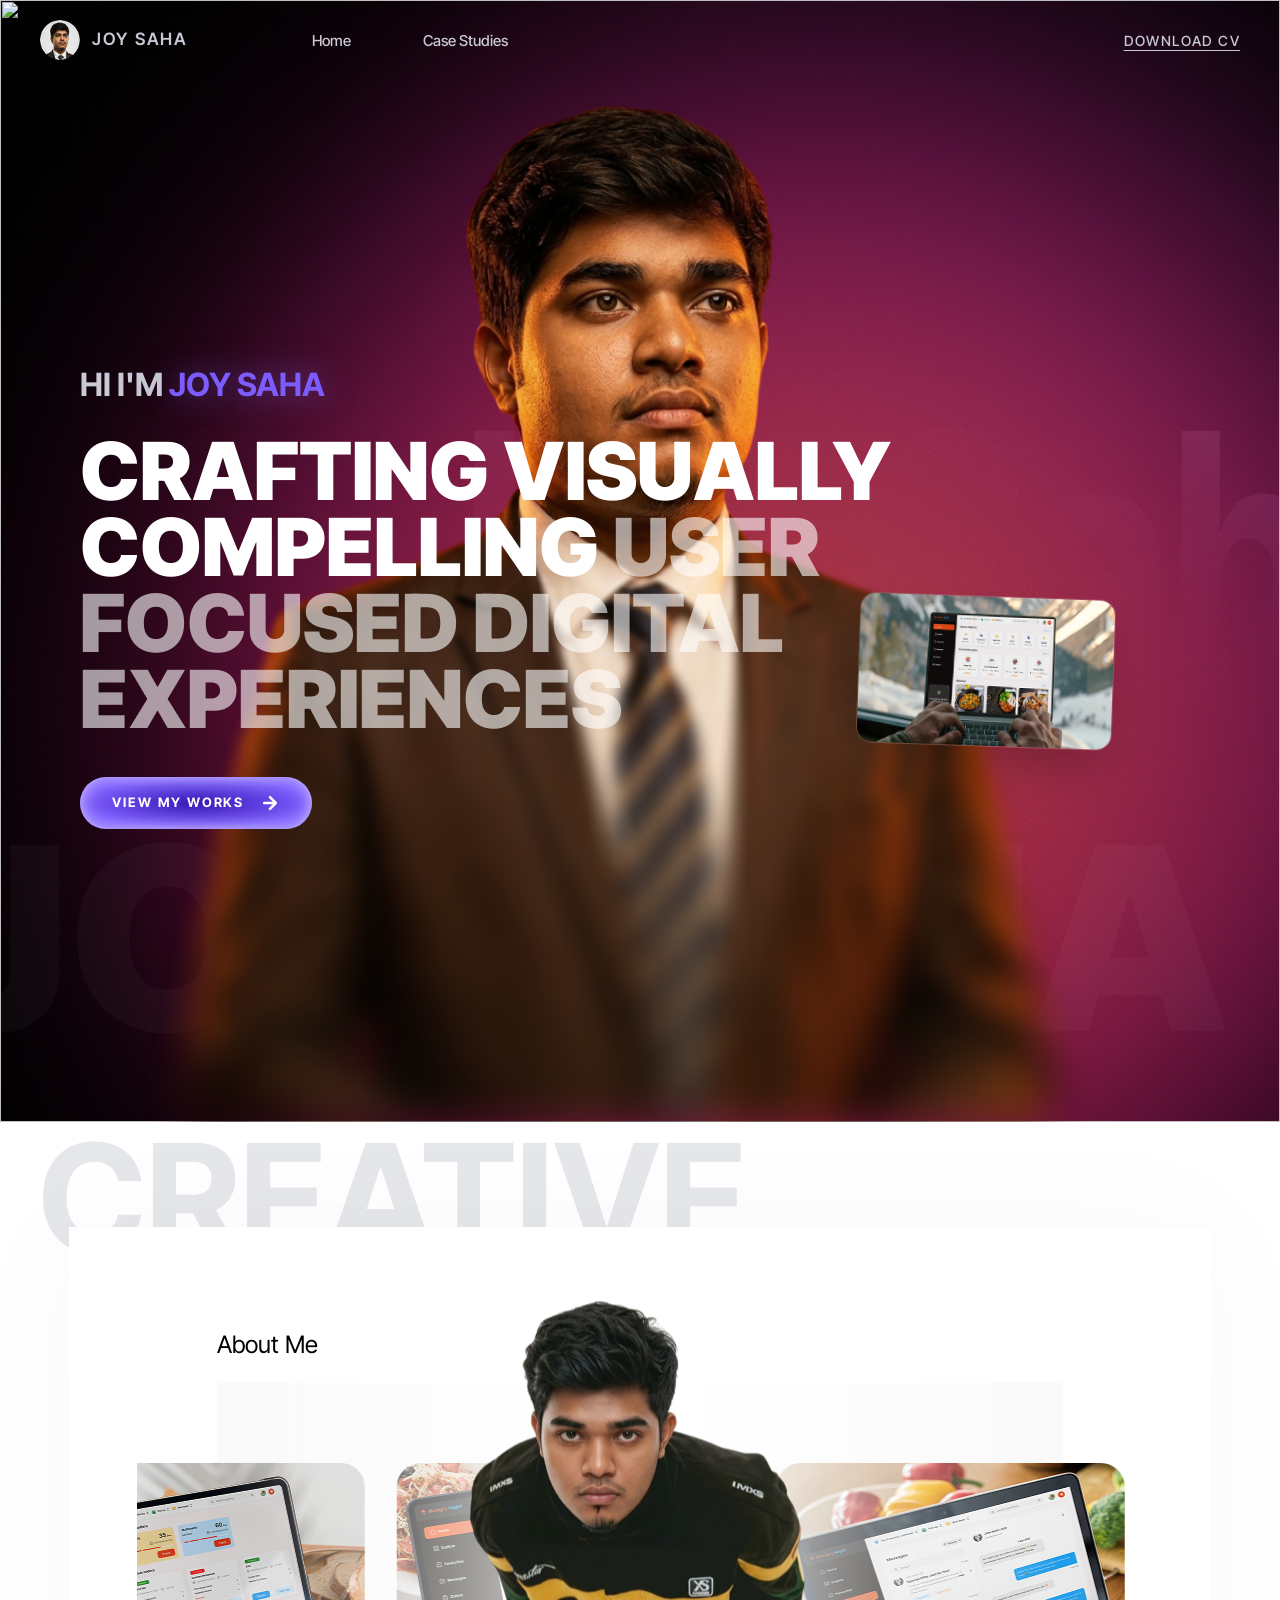
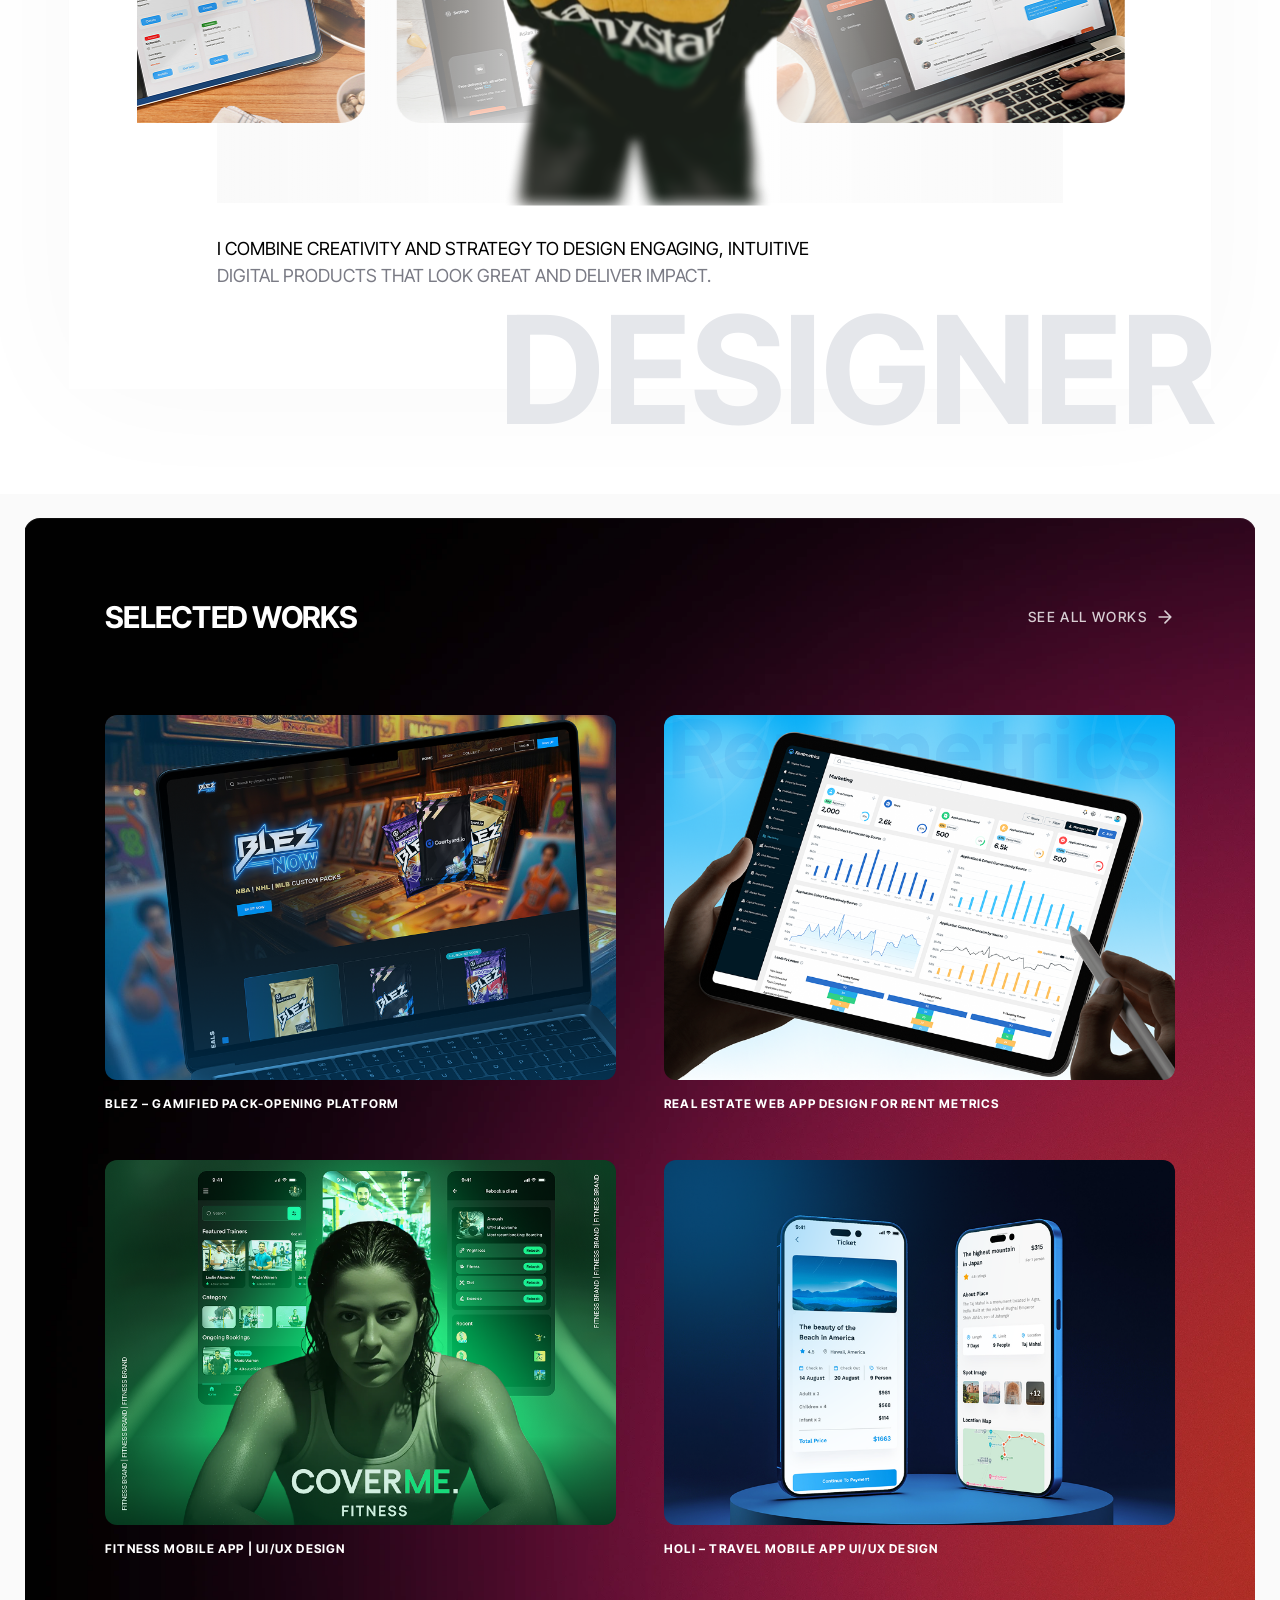
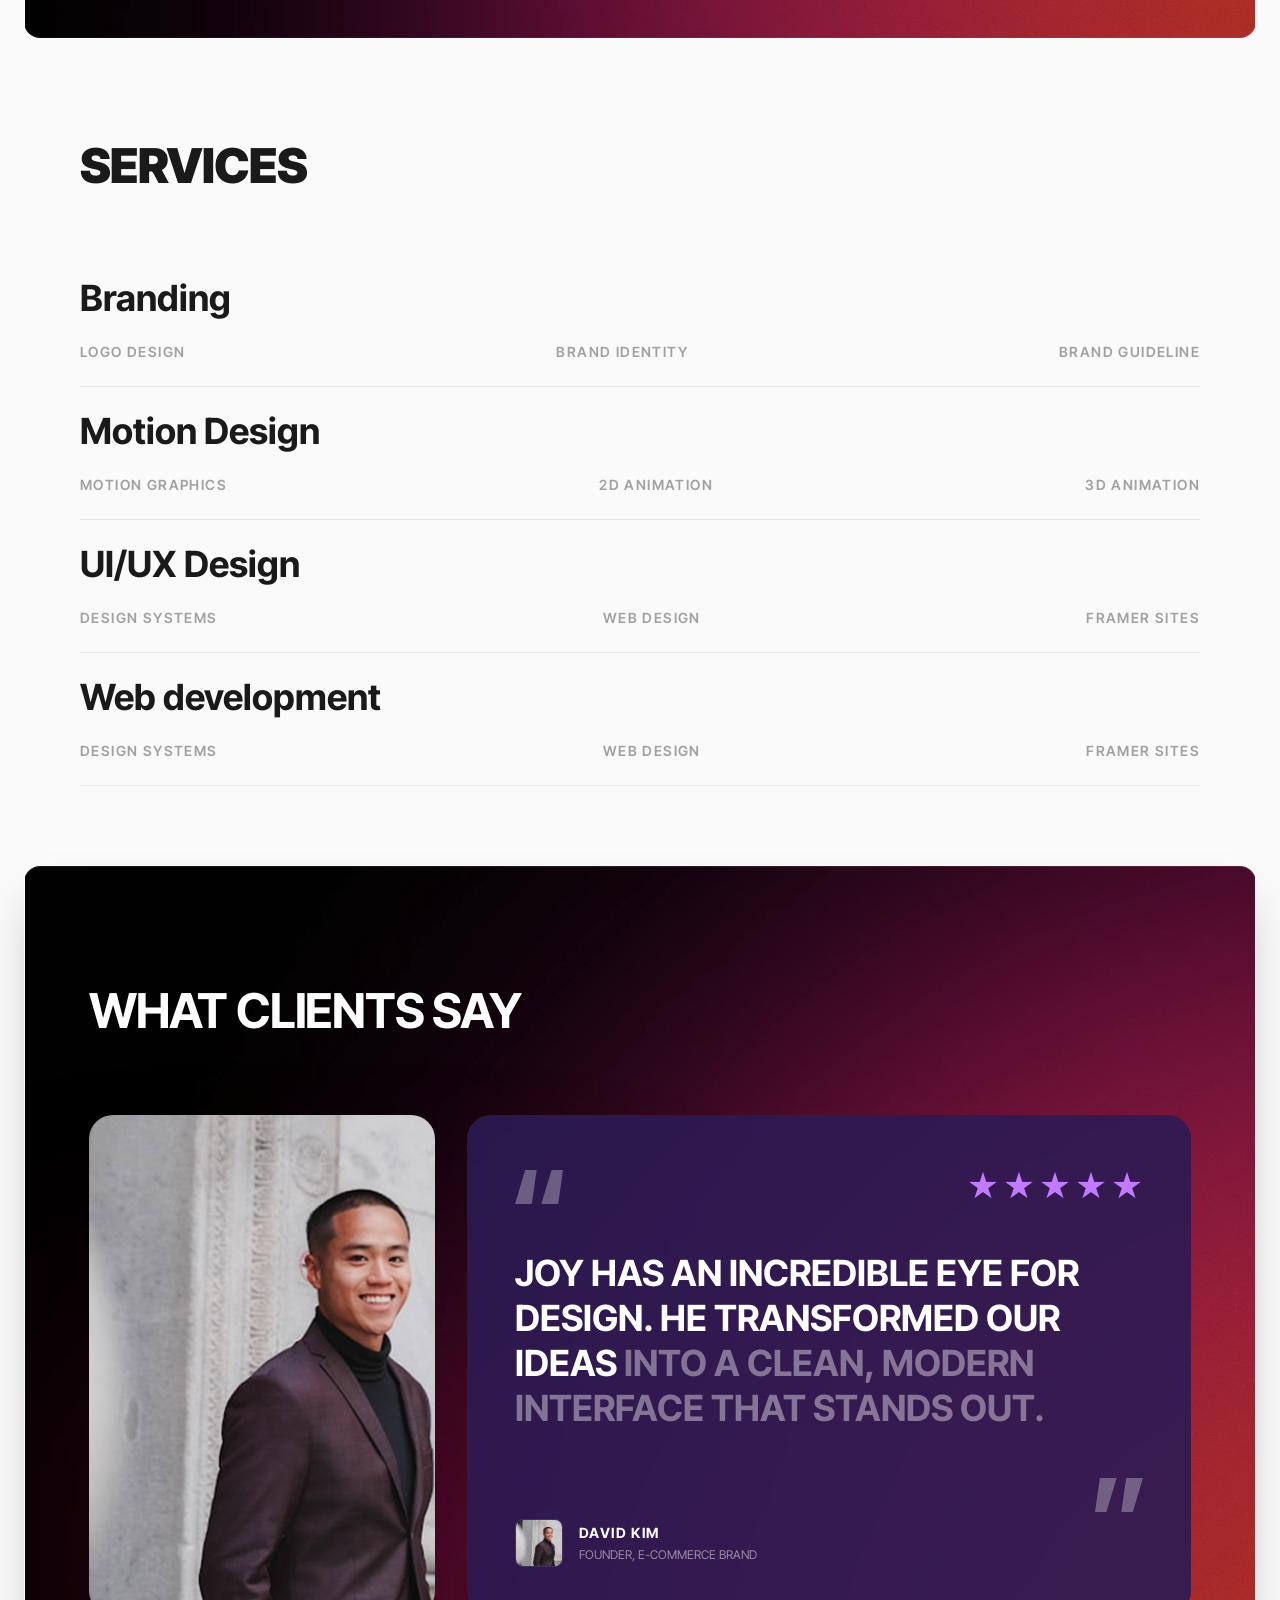
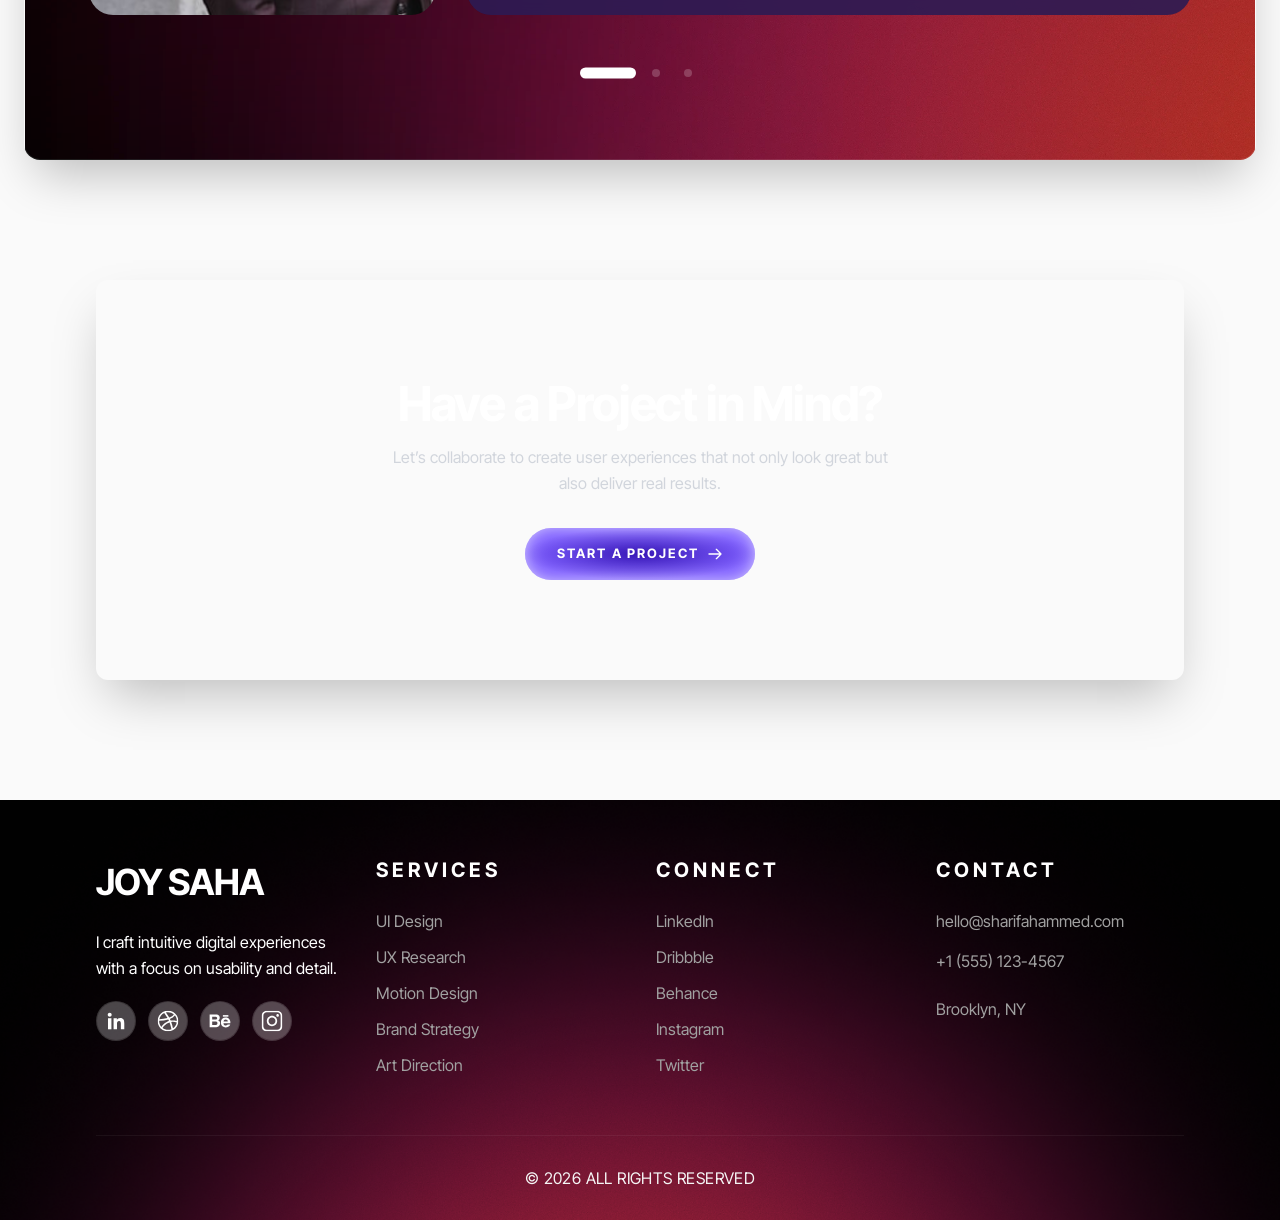
==== commit 8e35b63b: "slight changes" ====
--- a/index.html
+++ b/index.html
@@ -66,7 +66,7 @@
 	<!-- HERO -->
 	<section
 		class="hero relative flex flex-col md:flex-row md:items-center overflow-hidden bg-[#0a0a0a] text-white min-h-screen md:min-h-0">
-
+		<!-- <div class="container mx-auto"> -->
 		<span
 			class="absolute left-1/2 md:left-[45%] bottom-[5%] -translate-x-1/2 font-condensed font-black leading-none text-white/[0.03] pointer-events-none select-none z-0 text-[15vw] md:text-[20vw] whitespace-nowrap">
 			JOY SAHA
@@ -109,12 +109,13 @@
 
 				<span class="block text-white whitespace-nowrap">
 					Compelling
-					<span class="text-[#7c5cfc] md:text-white transition-colors duration-300">User</span>
-				</span>
-
-				<span class="block text-[#7a7b85] whitespace-nowrap">Focused Digital</span>
-
-				<span class="block text-[#7a7b85] whitespace-nowrap">Experiences</span>
+					<span class="text-[rgba(255,255,255,0.60)] transition-colors duration-300">
+						User
+					</span>
+
+					<span class="block text-[rgba(255,255,255,0.60)] whitespace-nowrap">Focused Digital</span>
+
+					<span class="block text-[rgba(255,255,255,0.60)] whitespace-nowrap">Experiences</span>
 
 			</h1>
 
@@ -137,11 +138,11 @@
 		<div class="relative flex md:hidden justify-center items-end w-full mt-auto">
 			<img src="assets/images/hero-profile.png" alt="Joy Saha" class="w-auto object-contain object-bottom z-20" />
 			<span
-				class="absolute left-[40%] bottom-[30%] -translate-x-1/2 -translate-y-1/2 font-condensed font-black leading-none  text-white/30 pointer-events-none select-none z-19 md:hidden text-[80px] w-full text-center whitespace-nowrap">
+				class="absolute left-[40%] bottom-[30%] -translate-x-1/2 -translate-y-1/2 font-condensed font-black leading-none  text-white/30 pointer-events-none select-none z-19 lg:hidden text-[80px] w-full text-center whitespace-nowrap">
 				JOY SAHA
 			</span>
 		</div>
-
+		</div>
 	</section>
 
 
@@ -226,7 +227,7 @@
 				</a>
 			</div>
 
-			<div class="grid grid-cols-1 md:grid-cols-2 gap-8">
+			<div class="grid grid-cols-1 md:grid-cols-2 gap-12">
 				<a href="case-study-details.html" class="group cursor-pointer max-w-[840px] overflow-hidden">
 					<div class="rounded-xl overflow-hidden mb-4">
 						<img src="assets/images/service-image-1.png" alt="Blez"
@@ -277,7 +278,7 @@
 		<div class="max-w-7xl mx-auto flex flex-col">
 
 			<div
-				class="group border-b border-neutral-200 py-6 relative transition-all duration-500 flex items-center justify-between gap-4">
+				class="group border-b border-neutral-200 py-6 relative transition-all duration-500 flex items-center justify-between gap-4 hover:border-[#7E5EFF]">
 
 				<div class="flex flex-col z-10 relative flex-1">
 					<h3
@@ -309,7 +310,7 @@
 			</div>
 
 			<div
-				class="group border-b border-neutral-200 py-6 relative transition-all duration-500 flex items-center justify-between gap-4">
+				class="group border-b border-neutral-200 py-6 relative transition-all duration-500 flex items-center justify-between gap-4 hover:border-[#7E5EFF]">
 
 				<div class="flex flex-col z-10 relative flex-1">
 					<h3
@@ -342,7 +343,7 @@
 
 
 			<div
-				class="group border-b border-neutral-200 py-6 relative transition-all duration-500 flex items-center justify-between gap-4">
+				class="group border-b border-neutral-200 py-6 relative transition-all duration-500 flex items-center justify-between gap-4 hover:border-[#7E5EFF]">
 
 				<div class="flex flex-col z-10 relative flex-1">
 					<h3
@@ -375,7 +376,7 @@
 
 
 			<div
-				class="group border-b border-neutral-200 py-6 relative transition-all duration-500 flex items-center justify-between gap-4">
+				class="group border-b border-neutral-200 py-6 relative transition-all duration-500 flex items-center justify-between gap-4 hover:border-[#7E5EFF]">
 
 				<div class="flex flex-col z-10 relative flex-1">
 					<h3
@@ -593,6 +594,13 @@
 			</div>
 		</div>
 	</section>
+
+
+	<!-- <section class="container mx-auto py-20">
+		<div class="min-h-40 w-full bg-[#2D1B54]">
+
+		</div>
+	</section> -->
 
 
 	<footer class="main-footer">
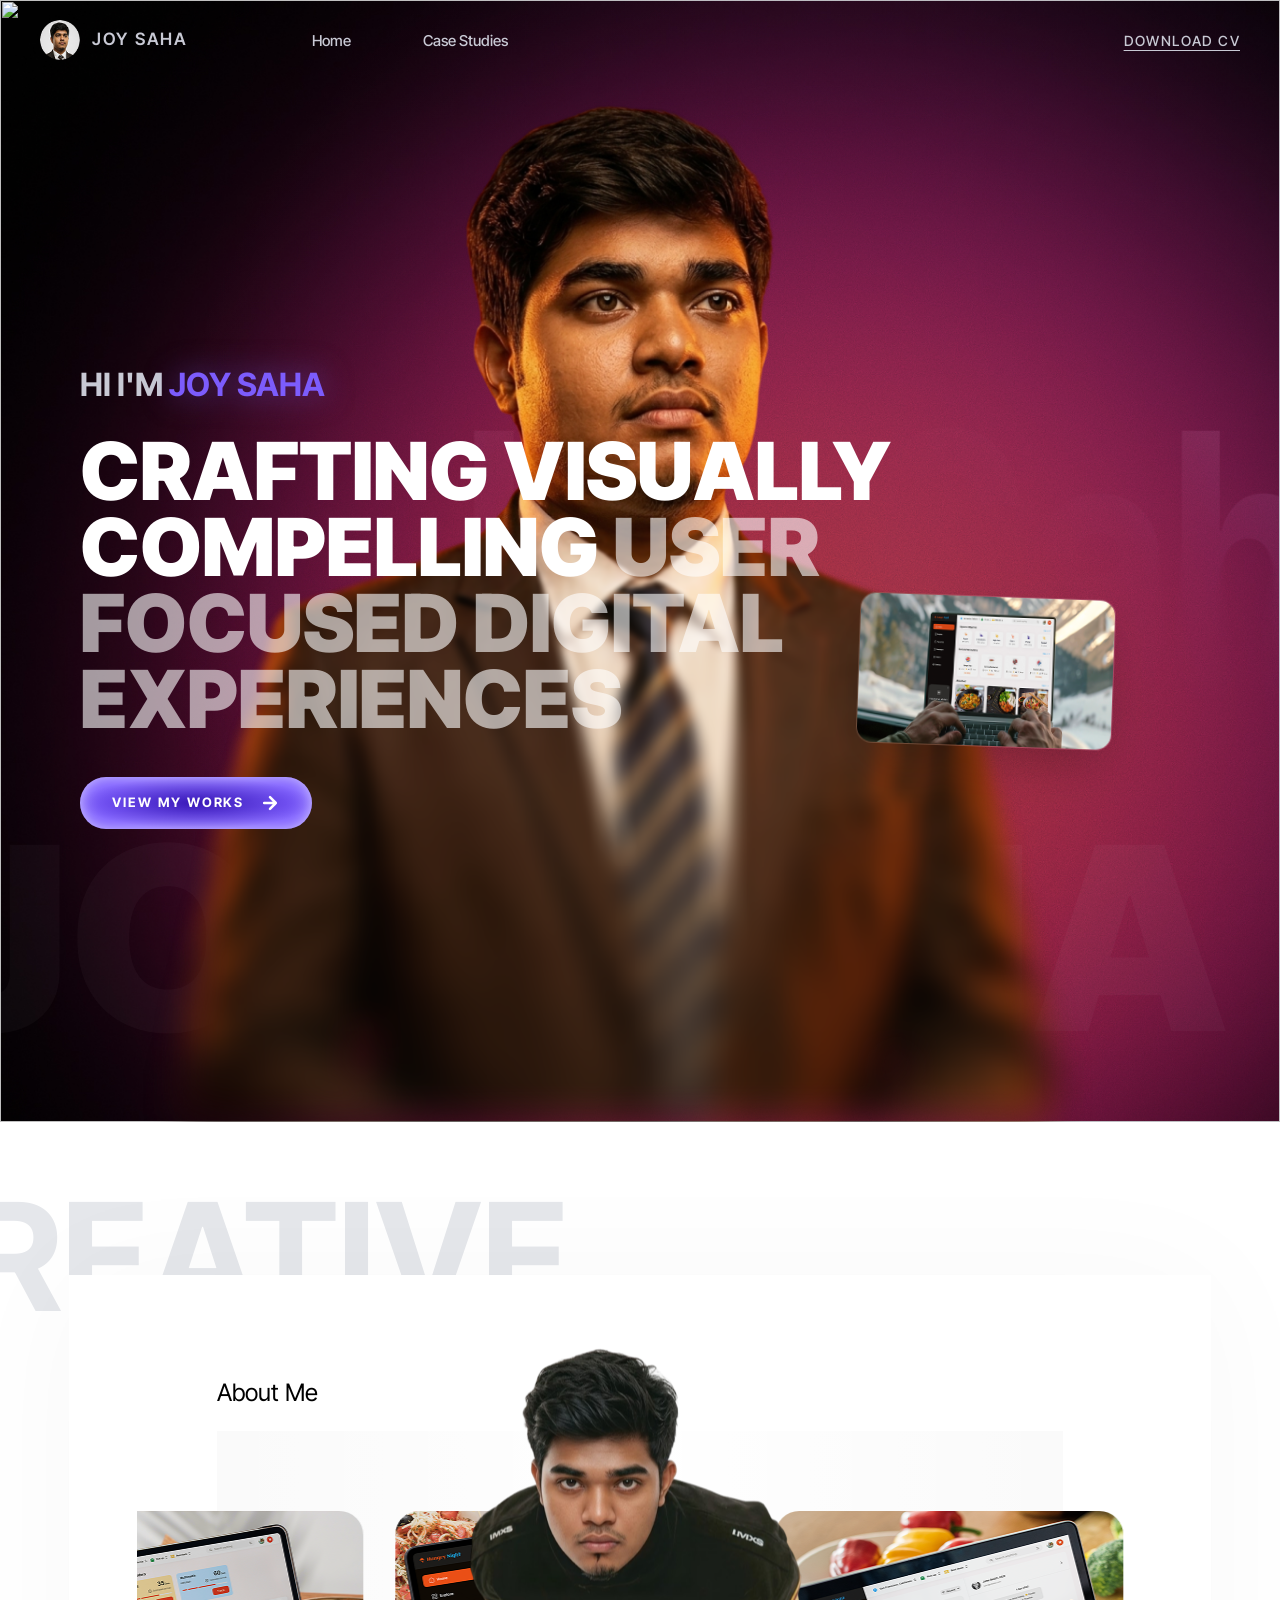
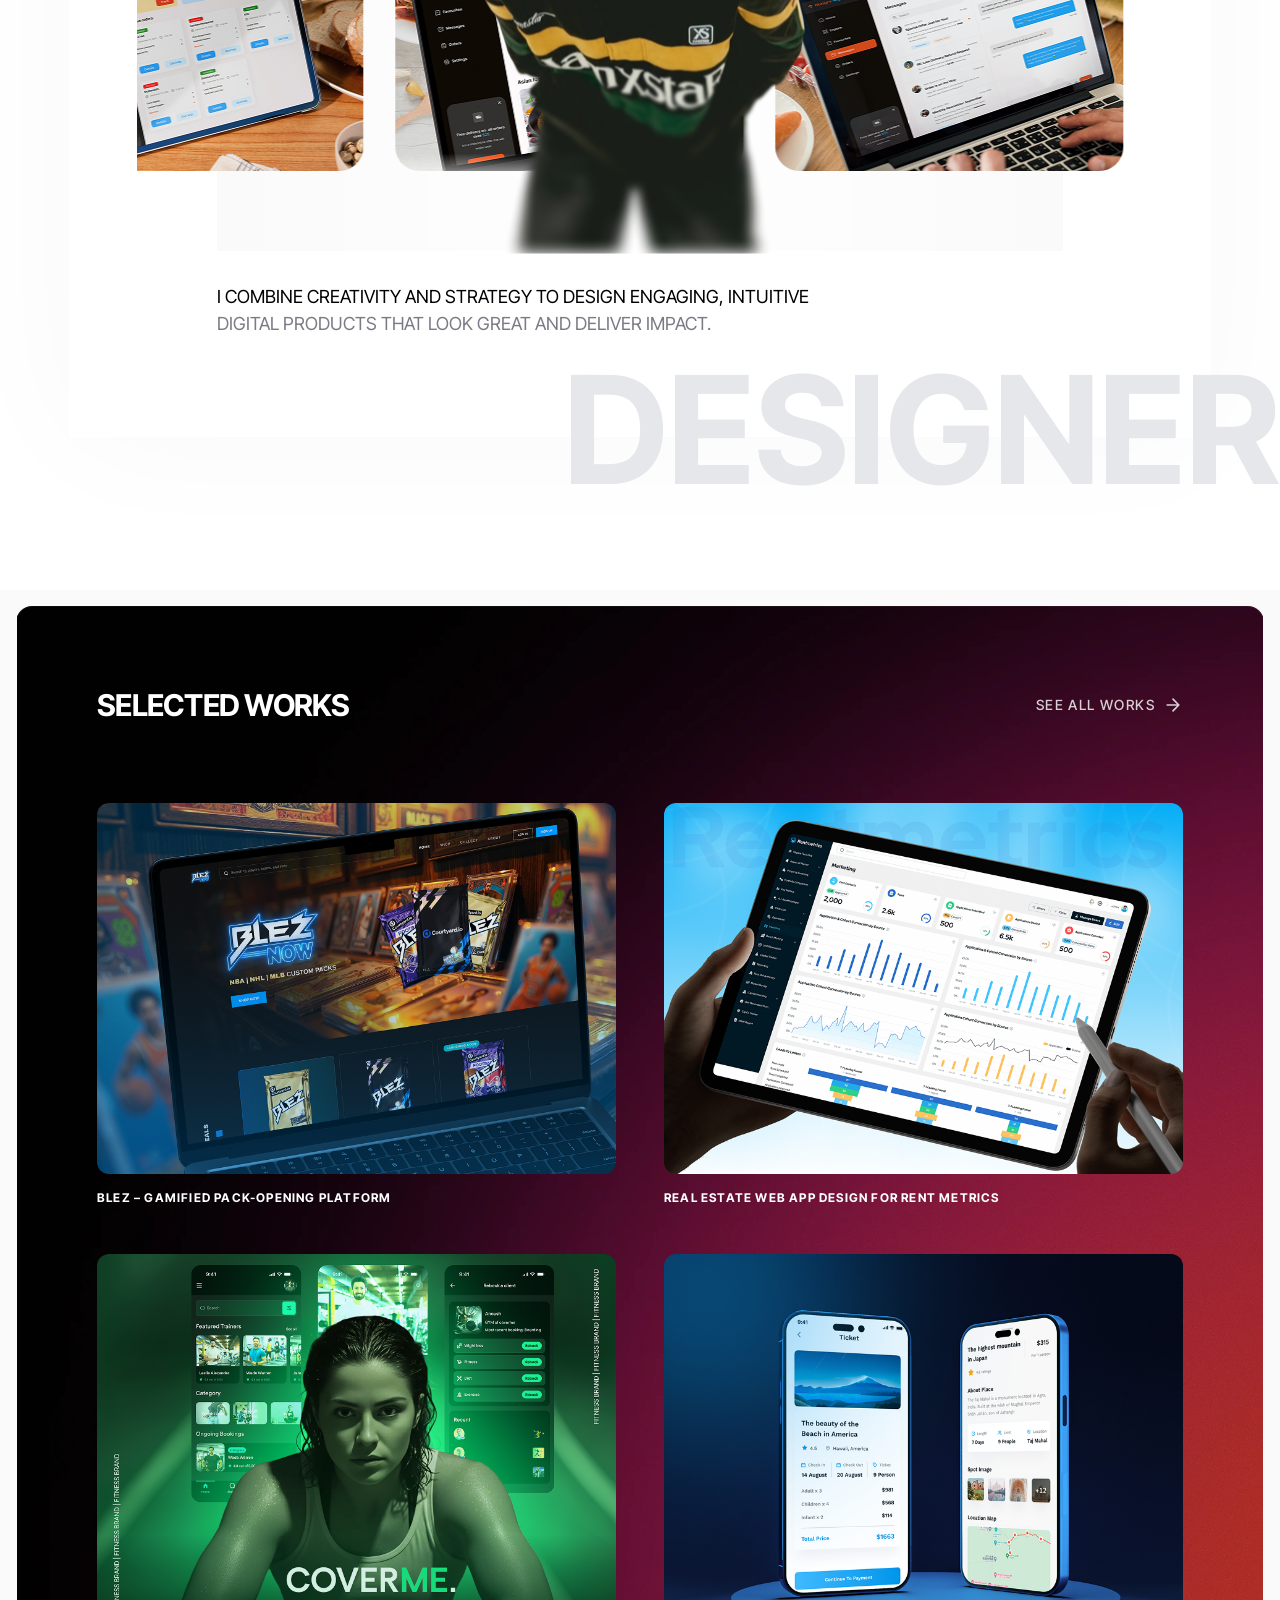
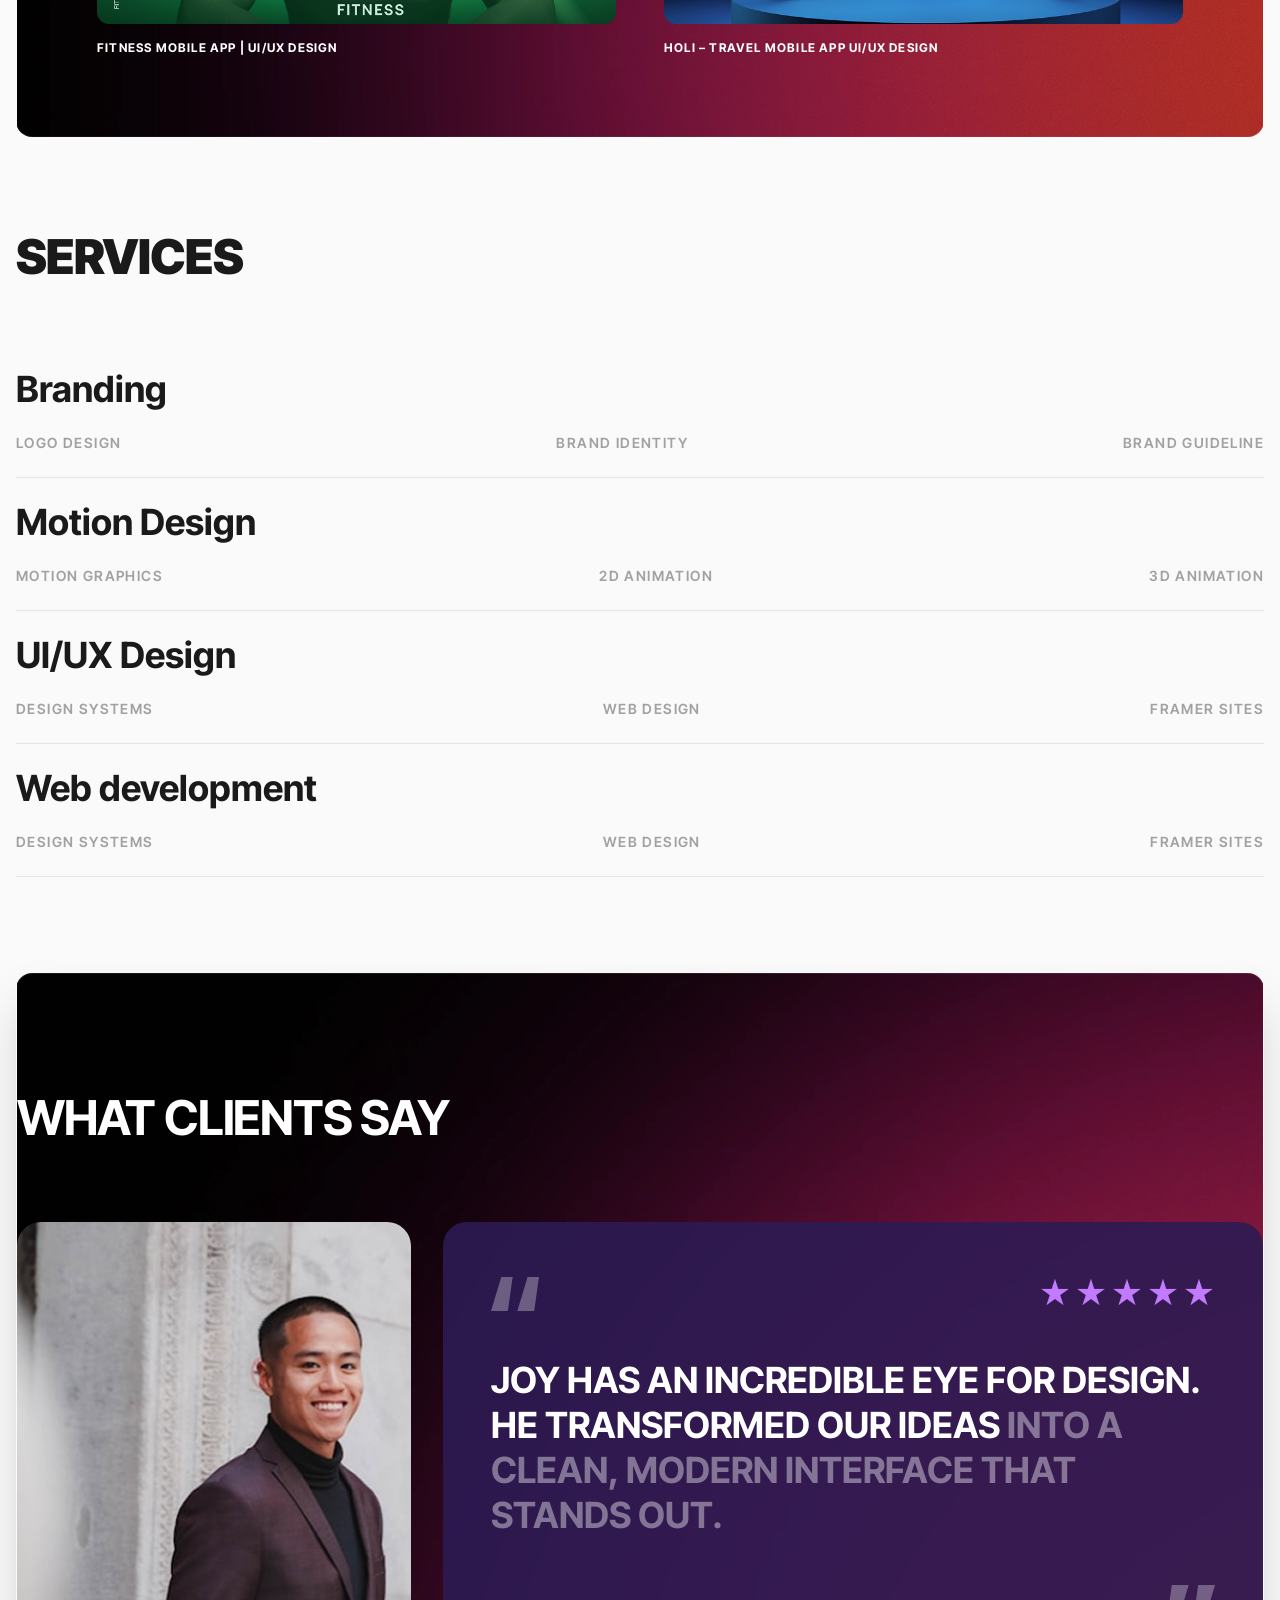
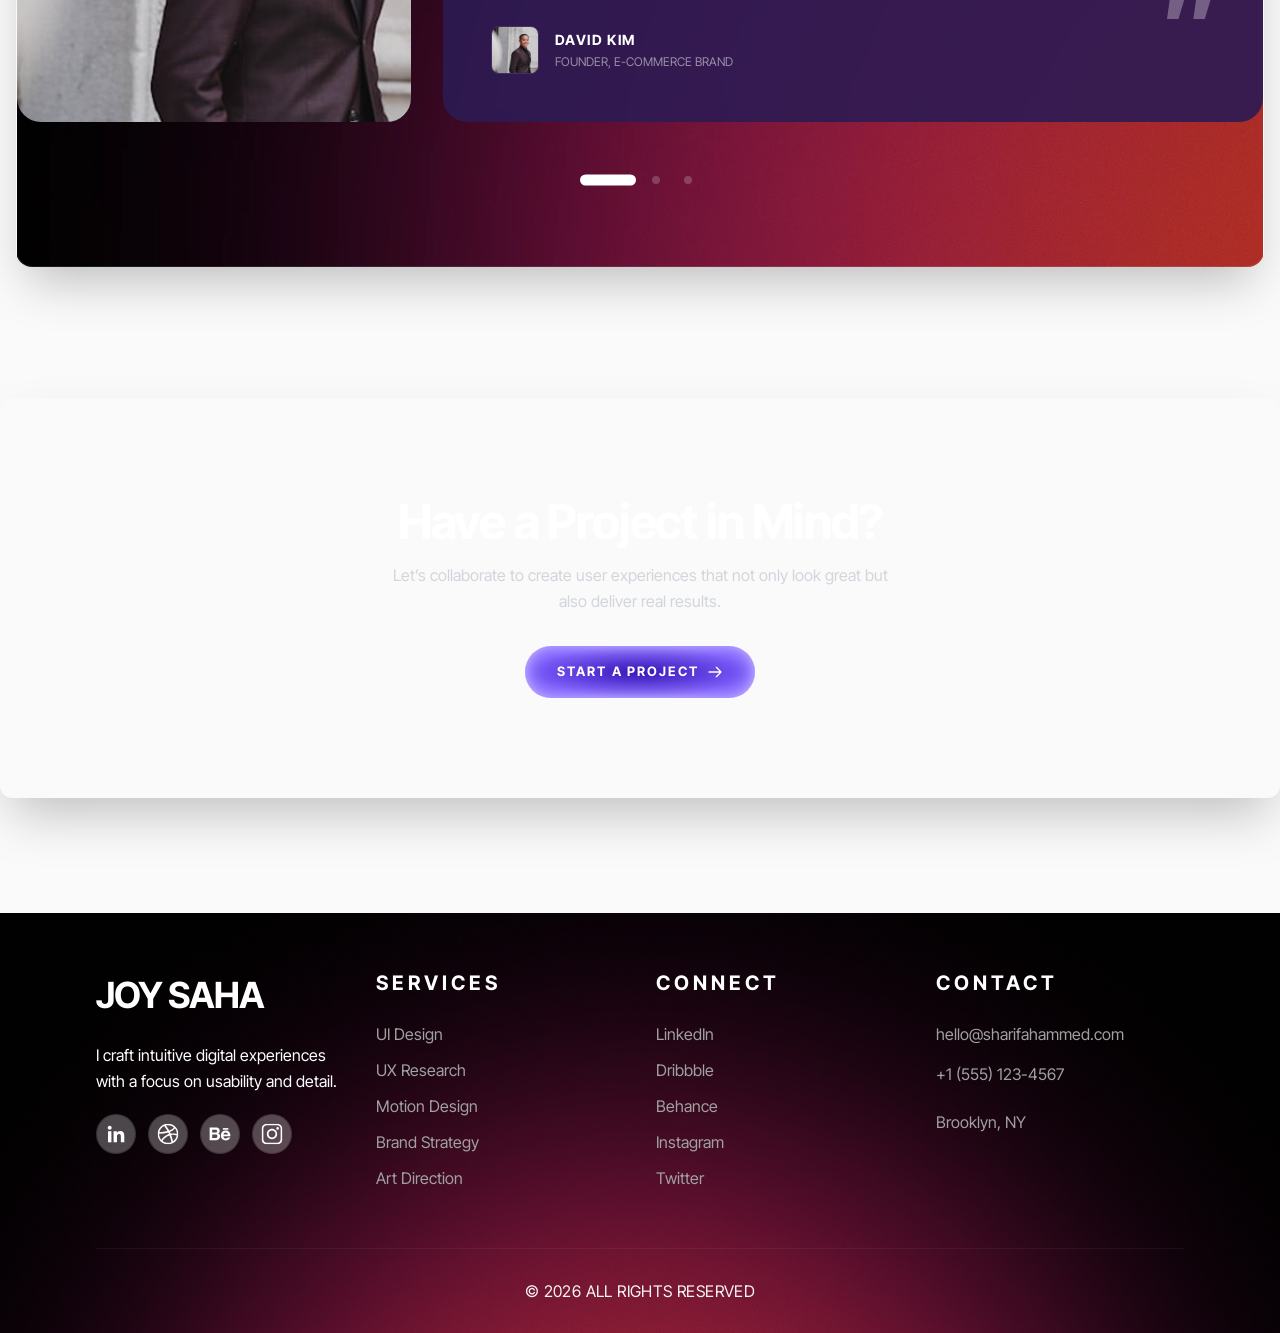
==== commit b31b237f: "responsive" ====
--- a/index.html
+++ b/index.html
@@ -10,45 +10,53 @@
 </head>
 
 <body class="bg-[#FAFAFA]" id="home-page">
-	<nav id="navbar" class="fixed top-0 left-0 right-0 z-50 flex items-center justify-between px-6 md:px-10 py-5">
-		<!-- Logo + Menu -->
-		<div class="flex items-center gap-16">
-			<!-- Logo -->
-			<a href="index.html" class="flex items-center gap-3 shrink-0">
-				<img src="assets/images/Logo-Image.png" alt="Joy Saha" class="w-10 h-10 rounded-full object-cover" />
-				<span class="text-[17px] font-semibold text-[#c8c9d4] uppercase tracking-widest">Joy Saha</span>
+	<nav id="navbar" class="fixed top-0 left-0 right-0 z-[100] py-5">
+		<div class="container mx-auto px-6 md:px-10 flex items-center justify-between">
+
+			<div class="flex items-center gap-16">
+				<a href="index.html" class="flex items-center gap-3 shrink-0">
+					<img src="assets/images/Logo-Image.png" alt="Joy Saha"
+						class="w-10 h-10 rounded-full object-cover" />
+					<span class="text-[17px] font-semibold text-[#c8c9d4] uppercase tracking-widest">Joy Saha</span>
+				</a>
+
+				<ul class="hidden md:flex items-center gap-8 list-none ml-10">
+					<li>
+						<a href="index.html"
+							class="text-[15px] font-medium text-[#c8c9d4] hover:bg-white hover:text-black px-5 py-2 rounded-full transition-all">Home</a>
+					</li>
+					<li>
+						<a href="case-study.html"
+							class="text-[15px] font-medium text-[#c8c9d4] hover:bg-white hover:text-black px-5 py-2 rounded-full transition-all">Case
+							Studies</a>
+					</li>
+				</ul>
+			</div>
+
+			<a href="#"
+				class="hidden md:block text-[14px] font-medium text-[#c8c9d4] hover:text-white uppercase tracking-widest underline underline-offset-4">
+				Download CV
 			</a>
 
-			<!-- Menu -->
-			<ul class="hidden md:flex items-center gap-8 list-none ml-10">
-				<li>
-					<a href="index.html"
-						class="text-[15px] font-medium text-[#c8c9d4] hover:bg-white hover:text-black px-5 py-2 rounded-full">Home</a>
-				</li>
-
-				<li>
-					<a href="case-study.html"
-						class="text-[15px] font-medium text-[#c8c9d4] hover:bg-white hover:text-black px-5 py-2 rounded-full">Case
-						Studies</a>
-				</li>
-			</ul>
-		</div>
-
-		<!-- RIGHT SIDE -->
-		<a href="#"
-			class="hidden md:block text-[14px] font-medium text-[#c8c9d4] hover:text-white uppercase tracking-widest underline underline-offset-4">
-			Download CV
-		</a>
-
-		<!-- Hamburger (mobile) -->
-		<button id="hamburger"
-			class="md:hidden flex flex-col justify-center items-center gap-[5px] w-8 h-8 focus:outline-none"
-			aria-label="Toggle menu">
-			<span id="ham1" class="block w-6 h-[1.5px] bg-white transition-all duration-300"></span>
-			<span id="ham2" class="block w-6 h-[1.5px] bg-white transition-all duration-300"></span>
-			<span id="ham3" class="block w-4 h-[1.5px] bg-white transition-all duration-300"></span>
-		</button>
+			<button id="hamburger"
+				class="md:hidden flex flex-col justify-center items-center gap-[5px] w-8 h-8 focus:outline-none"
+				aria-label="Toggle menu">
+				<span id="ham1" class="block w-6 h-[1.5px] bg-white transition-all duration-300"></span>
+				<span id="ham2" class="block w-6 h-[1.5px] bg-white transition-all duration-300"></span>
+				<span id="ham3" class="block w-4 h-[1.5px] bg-white transition-all duration-300"></span>
+			</button>
+		</div>
 	</nav>
+
+	<div id="mobile-menu"
+		class="hidden md:hidden fixed top-[70px] left-0 right-0 z-[90] bg-gradient-to-r from-[#010101] to-[#830A65] backdrop-blur-xl border-t border-white/10 flex-col gap-5 px-10 py-7">
+		<div class="container mx-auto flex flex-col gap-5">
+			<a href="index.html" class="text-xl font-medium text-[#c8c9d4] hover:text-white transition-colors">Home</a>
+			<a href="case-study.html" class="text-xl font-medium text-[#c8c9d4] hover:text-white transition-colors">Case
+				Studies</a>
+			<a href="#" class="text-xl font-medium text-[#c8c9d4] hover:text-white transition-colors">Download CV</a>
+		</div>
+	</div>
 
 	<!-- Mobile Menu -->
 	<div id="mobile-menu"
@@ -148,262 +156,276 @@
 
 
 	<!-- About Section -->
-	<section class="relative flex items-center overflow-hidden text-black bg-white py-[105px]">
-		<span
-			class="absolute top-[5%] md:top-[.09%] left-[3%] font-condensed font-black leading-none text-[#E5E7EB] pointer-events-none select-none text-[clamp(80px,22vw,80px)] md:text-[clamp(100px,22vw,150px)] font-bold">
-			CREATIVE
-		</span>
-
-		<span
-			class="absolute bottom-[8%] md:bottom-[5%] right-[.09%] md:right-[5%] font-condensed font-black leading-none text-[#E5E7EB] pointer-events-none select-none z-12 text-[clamp(80px,22vw,80px)] md:text-[clamp(100px,22vw,150px)] font-bold">
-			DESIGNER
-		</span>
+	<section class="overflow-hidden text-black bg-white py-[105px]">
+
+		<div class="container mx-auto p-12 relative">
+
+			<span
+				class="absolute top-[-80px] md:top-[-45px] left-[-5px] md:left-[-140px] font-condensed font-black leading-none text-[#E5E7EB] pointer-events-none select-none text-[clamp(80px,22vw,80px)] md:text-[clamp(100px,22vw,150px)] font-bold z-0">
+				CREATIVE
+			</span>
+
+			<span
+				class="absolute bottom-[-50px] md:bottom-[-20px] right-0 font-condensed font-black leading-none text-[#E5E7EB] pointer-events-none select-none text-[clamp(80px,22vw,80px)] md:text-[clamp(100px,22vw,150px)] font-bold z-12">
+				DESIGNER
+			</span>
+
+			<div
+				class="relative bg-[#FFFFFF] shadow-[0_0_128px_rgba(0,0,0,0.03)] max-w-285.5 mx-auto md:px-37 md:py-25 max-md:px-6 max-md:w-full max-md:rounded-[32px] z-10">
+
+				<div class="pb-[20px] max-md:pb-6">
+					<span class="text-[24px] max-md:text-[16px] max-md:font-bold max-md:uppercase">About Me</span>
+				</div>
+
+				<div
+					class="relative w-full max-w-212 mx-auto bg-[#FAFAFA] py-20 max-md:py-8 max-md:rounded-2xl before:absolute before:content-[''] before:left-0 before:top-0 before:w-full before:h-full before:bg-[linear-gradient(270deg,rgba(255,255,255,0)_0%,#fff_50%,rgba(255,255,255,0)_100%)] max-md:before:hidden z-50">
+
+					<div id="about-carousel" class="splide -ml-20 -mr-20 max-md:ml-0 max-md:mr-0">
+						<div class="splide__track">
+							<ul class="splide__list">
+								<li class="splide__slide">
+									<img src="assets/images/thumbnail-image1.png" alt="thumb"
+										class="w-full object-cover aspect-348/260 max-md:rounded-xl" />
+								</li>
+								<li class="splide__slide">
+									<img src="assets/images/thumbnail-image2.png" alt="thumb"
+										class="w-full object-cover aspect-348/260 max-md:rounded-xl" />
+								</li>
+								<li class="splide__slide">
+									<img src="assets/images/thumbnail-image3.png" alt="thumb"
+										class="w-full object-cover aspect-348/260 max-md:rounded-xl" />
+								</li>
+								<li class="splide__slide">
+									<img src="assets/images/thumbnail-image4.png" alt="thumb"
+										class="w-full object-cover aspect-348/260 max-md:rounded-xl" />
+								</li>
+							</ul>
+						</div>
+					</div>
+
+					<div
+						class="absolute right-[25%] top-[38%] -translate-y-1/2 pointer-events-none select-none z-12 max-md:right-0 max-md:left-0 max-md:top-[50%] max-md:w-[85%] max-md:mx-auto">
+						<img src="assets/images/about-profile.png" alt="About Profile" class="max-md:w-full" />
+					</div>
+				</div>
+
+				<div class="pt-8 max-md:px-0 max-md:mt-8">
+					<span class="text-[18px] max-md:text-[16px] max-md:font-bold max-md:leading-tight">I COMBINE
+						CREATIVITY
+						AND STRATEGY TO DESIGN ENGAGING, INTUITIVE</span>
+					<br class="max-md:hidden" /> <span
+						class="text-[#7a7b85] text-[18px] max-md:text-[16px] max-md:font-bold max-md:leading-tight">DIGITAL
+						PRODUCTS THAT LOOK GREAT AND DELIVER IMPACT.</span>
+				</div>
+			</div>
+		</div>
+	</section>
+
+	<!-- SELECTED WORKS -->
+	<section class="flex items-center justify-center p-0 md:p-4">
 
 		<div
-			class="w-full bg-[#FFFFFF] shadow-[0_0_128px_rgba(0,0,0,0.03)] max-w-285.5 mx-auto md:px-37 md:py-25 z-10 max-md:px-6 max-md:py-12 max-md:w-[92%] max-md:rounded-[32px]">
-
-			<div class="pb-[20px] max-md:pb-6">
-				<span class="text-[24px] max-md:text-[16px] max-md:font-bold max-md:uppercase">About Me</span>
-			</div>
-
-			<div
-				class="relative w-full max-w-212 mx-auto bg-[#FAFAFA] py-20 max-md:py-8 max-md:rounded-2xl before:absolute before:content-[''] before:left-0 before:top-0 before:w-full before:h-full before:bg-[linear-gradient(270deg,rgba(255,255,255,0)_0%,#fff_50%,rgba(255,255,255,0)_100%)] before:z-11 max-md:before:hidden">
-
-				<div id="about-carousel" class="splide -ml-20 -mr-20 max-md:ml-0 max-md:mr-0">
-					<div class="splide__track">
-						<ul class="splide__list">
-							<li class="splide__slide">
-								<img src="assets/images/thumbnail-image1.png" alt="thumb"
-									class="w-full object-cover aspect-348/260 max-md:rounded-xl" />
-							</li>
-							<li class="splide__slide">
-								<img src="assets/images/thumbnail-image2.png" alt="thumb"
-									class="w-full object-cover aspect-348/260 max-md:rounded-xl" />
-							</li>
-							<li class="splide__slide">
-								<img src="assets/images/thumbnail-image3.png" alt="thumb"
-									class="w-full object-cover aspect-348/260 max-md:rounded-xl" />
-							</li>
-							<li class="splide__slide">
-								<img src="assets/images/thumbnail-image4.png" alt="thumb"
-									class="w-full object-cover aspect-348/260 max-md:rounded-xl" />
-							</li>
-						</ul>
-					</div>
-				</div>
+			class="w-full bg-[url('../images/selected-works-bg.webp')] bg-cover bg-center bg-no-repeat md:rounded-2xl  px-[20px] md:px-[80px] py-[40px] md:py-[80px] border border-white/5">
+			<div class="container mx-auto">
+				<div class="flex flex-col sm:flex-row sm:justify-between sm:items-center gap-4 mb-10 md:mb-20">
+					<h2
+						class="text-white text-2xl sm:text-3xl font-bold tracking-tight uppercase text-left sm:text-left">
+						Selected Works
+					</h2>
+					<a href="#"
+						class="text-white/80 hover:text-white transition-colors text-xs sm:text-sm font-medium flex sm:justify-end gap-2 uppercase tracking-widest">
+						See All Works
+						<svg xmlns="assets/images/vector.svg" class="w-4 h-4 sm:w-5 sm:h-5" viewBox="0 0 24 24"
+							fill="none" stroke="currentColor" stroke-width="2" stroke-linecap="round"
+							stroke-linejoin="round">
+							<path d="M5 12h14m-7-7 7 7-7 7" />
+						</svg>
+					</a>
+				</div>
+
+				<div class="grid grid-cols-1 md:grid-cols-2 gap-12">
+					<a href="case-study-details.html" class="group cursor-pointer max-w-[840px] overflow-hidden">
+						<div class="rounded-xl overflow-hidden mb-4">
+							<img src="assets/images/service-image-1.png" alt="Blez"
+								class="w-full h-full object-cover transition-transform duration-500 group-hover:scale-[1.02]">
+						</div>
+						<h3 class="text-white text-xs font-bold uppercase tracking-widest">BLEZ – GAMIFIED PACK-OPENING
+							PLATFORM</h3>
+					</a>
+
+					<a href="case-study-details.html" class="group cursor-pointer max-w-[840px] overflow-hidden">
+						<div class="rounded-xl overflow-hidden mb-4">
+							<img src="assets/images/service-image-2.png" alt="Blez"
+								class="w-full h-full object-cover transition-transform duration-500 group-hover:scale-[1.02]">
+						</div>
+						<h3 class="text-white text-xs font-bold uppercase tracking-widest">REAL ESTATE WEB APP DESIGN
+							FOR
+							RENT METRICS</h3>
+					</a>
+
+					<a href="case-study-details.html" class="group cursor-pointer max-w-[840px] overflow-hidden">
+						<div class="rounded-xl overflow-hidden mb-4">
+							<img src="assets/images/service-image-3.png" alt="Blez"
+								class="w-full h-full object-cover transition-transform duration-500 group-hover:scale-[1.02]">
+						</div>
+						<h3 class="text-white text-xs font-bold uppercase tracking-widest">FITNESS MOBILE APP | UI/UX
+							DESIGN
+						</h3>
+					</a>
+
+					<a href="case-study-details.html" class="group cursor-pointer max-w-[840px] overflow-hidden">
+						<div class="rounded-xl overflow-hidden mb-4">
+							<img src="assets/images/service-image-4.png" alt="Blez"
+								class="w-full h-full object-cover transition-transform duration-500 group-hover:scale-[1.02]">
+						</div>
+						<h3 class="text-white text-xs font-bold uppercase tracking-widest">HOLI – TRAVEL MOBILE APP
+							UI/UX
+							DESIGN</h3>
+					</a>
+
+				</div>
+			</div>
+		</div>
+	</section>
+
+
+	<!-- Services -->
+	<section class="px-4 py-15 md:py-20">
+		<div class="container mx-auto">
+			<div class="md:mb-16 mb-10">
+				<h2 class="text-4xl md:text-5xl font-black text-[#1A1A1A] uppercase tracking-tight">Services</h2>
+			</div>
+
+			<div class="flex flex-col">
 
 				<div
-					class="absolute right-[25%] top-[38%] -translate-y-1/2 pointer-events-none select-none z-12 max-md:right-0 max-md:left-0 max-md:top-[50%] max-md:w-[85%] max-md:mx-auto">
-					<img src="assets/images/about-profile.png" alt="About Profile" class="max-md:w-full" />
-				</div>
-			</div>
-
-			<div class="pt-8 max-md:px-0 max-md:mt-8">
-				<span class="text-[18px] max-md:text-[16px] max-md:font-bold max-md:leading-tight">I COMBINE CREATIVITY
-					AND STRATEGY TO DESIGN ENGAGING, INTUITIVE</span>
-				<br class="max-md:hidden" /> <span
-					class="text-[#7a7b85] text-[18px] max-md:text-[16px] max-md:font-bold max-md:leading-tight">DIGITAL
-					PRODUCTS THAT LOOK GREAT AND DELIVER IMPACT.</span>
-			</div>
-		</div>
-	</section>
-
-	<!-- SELECTED WORKS -->
-	<section class="min-h-screen flex items-center justify-center p-0 md:p-6">
-		<div
-			class="w-full bg-[url('../images/selected-works-bg.webp')] bg-cover bg-center bg-no-repeat md:rounded-2xl p-[20px] md:p-[80px] border border-white/5">
-
-			<div class="flex flex-col sm:flex-row sm:justify-between sm:items-center gap-4 mb-[80px]">
-				<h2 class="text-white text-2xl sm:text-3xl font-bold tracking-tight uppercase text-left sm:text-left">
-					Selected Works
-				</h2>
-				<a href="#"
-					class="text-white/80 hover:text-white transition-colors text-xs sm:text-sm font-medium flex sm:justify-end gap-2 uppercase tracking-widest">
-					See All Works
-					<svg xmlns="assets/images/vector.svg" class="w-4 h-4 sm:w-5 sm:h-5" viewBox="0 0 24 24" fill="none"
-						stroke="currentColor" stroke-width="2" stroke-linecap="round" stroke-linejoin="round">
-						<path d="M5 12h14m-7-7 7 7-7 7" />
-					</svg>
-				</a>
-			</div>
-
-			<div class="grid grid-cols-1 md:grid-cols-2 gap-12">
-				<a href="case-study-details.html" class="group cursor-pointer max-w-[840px] overflow-hidden">
-					<div class="rounded-xl overflow-hidden mb-4">
-						<img src="assets/images/service-image-1.png" alt="Blez"
-							class="w-full h-full object-cover transition-transform duration-500 group-hover:scale-[1.02]">
-					</div>
-					<h3 class="text-white text-xs font-bold uppercase tracking-widest">BLEZ – GAMIFIED PACK-OPENING
-						PLATFORM</h3>
-				</a>
-
-				<a href="case-study-details.html" class="group cursor-pointer max-w-[840px] overflow-hidden">
-					<div class="rounded-xl overflow-hidden mb-4">
-						<img src="assets/images/service-image-2.png" alt="Blez"
-							class="w-full h-full object-cover transition-transform duration-500 group-hover:scale-[1.02]">
-					</div>
-					<h3 class="text-white text-xs font-bold uppercase tracking-widest">REAL ESTATE WEB APP DESIGN FOR
-						RENT METRICS</h3>
-				</a>
-
-				<a href="case-study-details.html" class="group cursor-pointer max-w-[840px] overflow-hidden">
-					<div class="rounded-xl overflow-hidden mb-4">
-						<img src="assets/images/service-image-3.png" alt="Blez"
-							class="w-full h-full object-cover transition-transform duration-500 group-hover:scale-[1.02]">
-					</div>
-					<h3 class="text-white text-xs font-bold uppercase tracking-widest">FITNESS MOBILE APP | UI/UX DESIGN
-					</h3>
-				</a>
-
-				<a href="case-study-details.html" class="group cursor-pointer max-w-[840px] overflow-hidden">
-					<div class="rounded-xl overflow-hidden mb-4">
-						<img src="assets/images/service-image-4.png" alt="Blez"
-							class="w-full h-full object-cover transition-transform duration-500 group-hover:scale-[1.02]">
-					</div>
-					<h3 class="text-white text-xs font-bold uppercase tracking-widest">HOLI – TRAVEL MOBILE APP UI/UX
-						DESIGN</h3>
-				</a>
-
-			</div>
-		</div>
-	</section>
-
-
-	<!-- Services -->
-	<section class="px-6 py-20 md:px-20">
-		<div class="max-w-7xl mx-auto mb-16">
-			<h2 class="text-4xl md:text-5xl font-black text-[#1A1A1A] uppercase tracking-tight">Services</h2>
-		</div>
-
-		<div class="max-w-7xl mx-auto flex flex-col">
-
-			<div
-				class="group border-b border-neutral-200 py-6 relative transition-all duration-500 flex items-center justify-between gap-4 hover:border-[#7E5EFF]">
-
-				<div class="flex flex-col z-10 relative flex-1">
-					<h3
-						class="text-2xl md:text-4xl font-bold text-[#1A1A1A] group-hover:text-[#7E5EFF] transition-colors duration-300 mb-[12px] md:mb-[24px]">
-						Branding
-					</h3>
-					<div
-						class="flex flex-col md:flex-row md:justify-between w-full text-neutral-400 group-hover:text-[#7E5EFF] transition-colors duration-300 text-[10px] md:text-sm font-semibold uppercase tracking-widest gap-1 md:gap-0">
-						<span>Logo Design</span>
-						<span>Brand Identity</span>
-						<span class="md:text-right">Brand Guideline</span>
-					</div>
-				</div>
-
-				<div
-					class="block md:hidden aspect-w-1 aspect-h-1 flex-shrink-0 rounded-lg overflow-hidden border border-neutral-100 shadow-sm">
-					<img src="assets/images/rectangle167.png" alt="Service Preview"
-						class="w-full h-full object-cover" />
-				</div>
-
-				<div
-					class="absolute pointer-events-none left-[60%] bottom-[10%] w-52 z-20 opacity-0 scale-90 rotate-3 group-hover:opacity-100 group-hover:scale-100 group-hover:rotate-0 transition-all duration-500 ease-out hidden md:block">
-					<div
-						class="w-full h-full bg-neutral-900 rounded-xl overflow-hidden shadow-2xl border border-white/20">
+					class="group border-b border-neutral-200 py-6 relative transition-all duration-500 flex items-center justify-between gap-4 hover:border-[#7E5EFF]">
+
+					<div class="flex flex-col z-10 relative flex-1">
+						<h3
+							class="text-2xl md:text-4xl font-bold text-[#1A1A1A] group-hover:text-[#7E5EFF] transition-colors duration-300 mb-[12px] md:mb-[24px]">
+							Branding
+						</h3>
+						<div
+							class="flex flex-col md:flex-row md:justify-between w-full text-neutral-400 group-hover:text-[#7E5EFF] transition-colors duration-300 text-[10px] md:text-sm font-semibold uppercase tracking-widest gap-1 md:gap-0">
+							<span>Logo Design</span>
+							<span>Brand Identity</span>
+							<span class="md:text-right">Brand Guideline</span>
+						</div>
+					</div>
+
+					<div
+						class="block md:hidden aspect-w-1 aspect-h-1 flex-shrink-0 rounded-lg overflow-hidden border border-neutral-100 shadow-sm">
 						<img src="assets/images/rectangle167.png" alt="Service Preview"
 							class="w-full h-full object-cover" />
 					</div>
-				</div>
-			</div>
-
-			<div
-				class="group border-b border-neutral-200 py-6 relative transition-all duration-500 flex items-center justify-between gap-4 hover:border-[#7E5EFF]">
-
-				<div class="flex flex-col z-10 relative flex-1">
-					<h3
-						class="text-2xl md:text-4xl font-bold text-[#1A1A1A] group-hover:text-[#7E5EFF] transition-colors duration-300 mb-[12px] md:mb-[24px]">
-						Motion Design
-					</h3>
-					<div
-						class="flex flex-col md:flex-row md:justify-between w-full text-neutral-400 group-hover:text-[#7E5EFF] transition-colors duration-300 text-[10px] md:text-sm font-semibold uppercase tracking-widest gap-1 md:gap-0">
-						<span>Motion Graphics</span>
-						<span>2D Animation</span>
-						<span class="md:text-right">3D Animation</span>
+
+					<div
+						class="absolute pointer-events-none left-[60%] bottom-[10%] w-52 z-20 opacity-0 scale-90 rotate-3 group-hover:opacity-100 group-hover:scale-100 group-hover:rotate-0 transition-all duration-500 ease-out hidden md:block">
+						<div
+							class="w-full h-full bg-neutral-900 rounded-xl overflow-hidden shadow-2xl border border-white/20">
+							<img src="assets/images/rectangle167.png" alt="Service Preview"
+								class="w-full h-full object-cover" />
+						</div>
 					</div>
 				</div>
 
 				<div
-					class="block md:hidden aspect-w-1 aspect-h-1 flex-shrink-0 rounded-lg overflow-hidden border border-neutral-100 shadow-sm">
-					<img src="assets/images/rectangle168.png" alt="Service Preview"
-						class="w-full h-full object-cover" />
-				</div>
-
-				<div
-					class="absolute pointer-events-none left-[60%] bottom-[10%] w-52 z-20 opacity-0 scale-90 rotate-3 group-hover:opacity-100 group-hover:scale-100 group-hover:rotate-0 transition-all duration-500 ease-out hidden md:block">
-					<div
-						class="w-full h-full bg-neutral-900 rounded-xl overflow-hidden shadow-2xl border border-white/20">
+					class="group border-b border-neutral-200 py-6 relative transition-all duration-500 flex items-center justify-between gap-4 hover:border-[#7E5EFF]">
+
+					<div class="flex flex-col z-10 relative flex-1">
+						<h3
+							class="text-2xl md:text-4xl font-bold text-[#1A1A1A] group-hover:text-[#7E5EFF] transition-colors duration-300 mb-[12px] md:mb-[24px]">
+							Motion Design
+						</h3>
+						<div
+							class="flex flex-col md:flex-row md:justify-between w-full text-neutral-400 group-hover:text-[#7E5EFF] transition-colors duration-300 text-[10px] md:text-sm font-semibold uppercase tracking-widest gap-1 md:gap-0">
+							<span>Motion Graphics</span>
+							<span>2D Animation</span>
+							<span class="md:text-right">3D Animation</span>
+						</div>
+					</div>
+
+					<div
+						class="block md:hidden aspect-w-1 aspect-h-1 flex-shrink-0 rounded-lg overflow-hidden border border-neutral-100 shadow-sm">
 						<img src="assets/images/rectangle168.png" alt="Service Preview"
 							class="w-full h-full object-cover" />
 					</div>
-				</div>
-			</div>
-
-
-			<div
-				class="group border-b border-neutral-200 py-6 relative transition-all duration-500 flex items-center justify-between gap-4 hover:border-[#7E5EFF]">
-
-				<div class="flex flex-col z-10 relative flex-1">
-					<h3
-						class="text-2xl md:text-4xl font-bold text-[#1A1A1A] group-hover:text-[#7E5EFF] transition-colors duration-300 mb-[12px] md:mb-[24px]">
-						UI/UX Design
-					</h3>
-					<div
-						class="flex flex-col md:flex-row md:justify-between w-full text-neutral-400 group-hover:text-[#7E5EFF] transition-colors duration-300 text-[10px] md:text-sm font-semibold uppercase tracking-widest gap-1 md:gap-0">
-						<span>Design Systems</span>
-						<span>Web Design</span>
-						<span class="md:text-right">Framer Sites</span>
-					</div>
-				</div>
+
+					<div
+						class="absolute pointer-events-none left-[60%] bottom-[10%] w-52 z-20 opacity-0 scale-90 rotate-3 group-hover:opacity-100 group-hover:scale-100 group-hover:rotate-0 transition-all duration-500 ease-out hidden md:block">
+						<div
+							class="w-full h-full bg-neutral-900 rounded-xl overflow-hidden shadow-2xl border border-white/20">
+							<img src="assets/images/rectangle168.png" alt="Service Preview"
+								class="w-full h-full object-cover" />
+						</div>
+					</div>
+				</div>
+
 
 				<div
-					class="block md:hidden aspect-w-1 aspect-h-1 flex-shrink-0 rounded-lg overflow-hidden border border-neutral-100 shadow-sm">
-					<img src="assets/images/rectangle167.png" alt="Service Preview"
-						class="w-full h-full object-cover" />
-				</div>
-
-				<div
-					class="absolute pointer-events-none left-[60%] bottom-[10%] w-52 z-20 opacity-0 scale-90 rotate-3 group-hover:opacity-100 group-hover:scale-100 group-hover:rotate-0 transition-all duration-500 ease-out hidden md:block">
-					<div
-						class="w-full h-full bg-neutral-900 rounded-xl overflow-hidden shadow-2xl border border-white/20">
+					class="group border-b border-neutral-200 py-6 relative transition-all duration-500 flex items-center justify-between gap-4 hover:border-[#7E5EFF]">
+
+					<div class="flex flex-col z-10 relative flex-1">
+						<h3
+							class="text-2xl md:text-4xl font-bold text-[#1A1A1A] group-hover:text-[#7E5EFF] transition-colors duration-300 mb-[12px] md:mb-[24px]">
+							UI/UX Design
+						</h3>
+						<div
+							class="flex flex-col md:flex-row md:justify-between w-full text-neutral-400 group-hover:text-[#7E5EFF] transition-colors duration-300 text-[10px] md:text-sm font-semibold uppercase tracking-widest gap-1 md:gap-0">
+							<span>Design Systems</span>
+							<span>Web Design</span>
+							<span class="md:text-right">Framer Sites</span>
+						</div>
+					</div>
+
+					<div
+						class="block md:hidden aspect-w-1 aspect-h-1 flex-shrink-0 rounded-lg overflow-hidden border border-neutral-100 shadow-sm">
 						<img src="assets/images/rectangle167.png" alt="Service Preview"
 							class="w-full h-full object-cover" />
 					</div>
-				</div>
-			</div>
-
-
-			<div
-				class="group border-b border-neutral-200 py-6 relative transition-all duration-500 flex items-center justify-between gap-4 hover:border-[#7E5EFF]">
-
-				<div class="flex flex-col z-10 relative flex-1">
-					<h3
-						class="text-2xl md:text-4xl font-bold text-[#1A1A1A] group-hover:text-[#7E5EFF] transition-colors duration-300 mb-[12px] md:mb-[24px]">
-						Web development
-					</h3>
-					<div
-						class="flex flex-col md:flex-row md:justify-between w-full text-neutral-400 group-hover:text-[#7E5EFF] transition-colors duration-300 text-[10px] md:text-sm font-semibold uppercase tracking-widest gap-1 md:gap-0">
-						<span>Design Systems</span>
-						<span>Web Design</span>
-						<span class="md:text-right">Framer Sites</span>
-					</div>
-				</div>
+
+					<div
+						class="absolute pointer-events-none left-[60%] bottom-[10%] w-52 z-20 opacity-0 scale-90 rotate-3 group-hover:opacity-100 group-hover:scale-100 group-hover:rotate-0 transition-all duration-500 ease-out hidden md:block">
+						<div
+							class="w-full h-full bg-neutral-900 rounded-xl overflow-hidden shadow-2xl border border-white/20">
+							<img src="assets/images/rectangle167.png" alt="Service Preview"
+								class="w-full h-full object-cover" />
+						</div>
+					</div>
+				</div>
+
 
 				<div
-					class="block md:hidden aspect-w-1 aspect-h-1 flex-shrink-0 rounded-sm overflow-hidden border border-neutral-100 shadow-sm">
-					<img src="assets/images/rectangle168.png" alt="Service Preview"
-						class="w-full h-full object-cover" />
-				</div>
-
-				<div
-					class="absolute pointer-events-none left-[60%] bottom-[10%] w-52 z-20 opacity-0 scale-90 rotate-3 group-hover:opacity-100 group-hover:scale-100 group-hover:rotate-0 transition-all duration-500 ease-out hidden md:block">
-					<div
-						class="w-full h-full bg-neutral-900 rounded-xl overflow-hidden shadow-2xl border border-white/20">
+					class="group border-b border-neutral-200 py-6 relative transition-all duration-500 flex items-center justify-between gap-4 hover:border-[#7E5EFF]">
+
+					<div class="flex flex-col z-10 relative flex-1">
+						<h3
+							class="text-2xl md:text-4xl font-bold text-[#1A1A1A] group-hover:text-[#7E5EFF] transition-colors duration-300 mb-[12px] md:mb-[24px]">
+							Web development
+						</h3>
+						<div
+							class="flex flex-col md:flex-row md:justify-between w-full text-neutral-400 group-hover:text-[#7E5EFF] transition-colors duration-300 text-[10px] md:text-sm font-semibold uppercase tracking-widest gap-1 md:gap-0">
+							<span>Design Systems</span>
+							<span>Web Design</span>
+							<span class="md:text-right">Framer Sites</span>
+						</div>
+					</div>
+
+					<div
+						class="block md:hidden aspect-w-1 aspect-h-1 flex-shrink-0 rounded-sm overflow-hidden border border-neutral-100 shadow-sm">
 						<img src="assets/images/rectangle168.png" alt="Service Preview"
 							class="w-full h-full object-cover" />
 					</div>
+
+					<div
+						class="absolute pointer-events-none left-[60%] bottom-[10%] w-52 z-20 opacity-0 scale-90 rotate-3 group-hover:opacity-100 group-hover:scale-100 group-hover:rotate-0 transition-all duration-500 ease-out hidden md:block">
+						<div
+							class="w-full h-full bg-neutral-900 rounded-xl overflow-hidden shadow-2xl border border-white/20">
+							<img src="assets/images/rectangle168.png" alt="Service Preview"
+								class="w-full h-full object-cover" />
+						</div>
+					</div>
 				</div>
 			</div>
 		</div>
@@ -411,200 +433,206 @@
 
 
 	<!-- What Clients Say -->
-	<section class="splide px-0 md:px-6" id="testimonial-carousel" aria-label="Client Testimonials">
+	<section class="splide px-0 md:p-4" id="testimonial-carousel" aria-label="Client Testimonials">
 		<div
-			class="mx-auto w-full bg-[url('../images/selected-works-bg.webp')] bg-cover bg-center bg-no-repeat md:rounded-2xl px-0 md:px-16 pt-16 md:pt-[120px] pb-10 md:pb-[80px] md:border border-white/10 relative overflow-hidden shadow-2xl">
-
-			<div class="absolute bottom-0 left-0 w-[50%] h-[50%] bg-rose-900/20 blur-[120px] pointer-events-none"></div>
-
-			<div class="mb-10 md:mb-[80px] relative z-10 text-start">
-				<h2 class="text-white text-3xl md:text-5xl font-bold tracking-tight uppercase">
-					What Clients Say
-				</h2>
-			</div>
-
-			<div class="splide__track relative z-10">
-				<div class="splide__list">
-
-					<div class="splide__slide grid grid-cols-1 lg:grid-cols-12 gap-6 md:gap-8 items-stretch">
-						<div class="hidden lg:block lg:col-span-4 h-full">
-							<div class="rounded-3xl overflow-hidden h-full min-h-[400px] max-w-[555px]">
-								<img src="assets/images/reviewer-image1.png" alt="Client"
-									class="w-full h-full object-cover" />
+			class="w-full bg-[url('../images/selected-works-bg.webp')] bg-cover bg-center bg-no-repeat md:rounded-2xl pt-16 md:pt-[120px] pb-10 md:pb-[80px] md:border border-white/10 relative overflow-hidden shadow-2xl">
+			<div class="container mx-auto">
+
+				<div class="pb-10 md:pb-[80px] relative z-10 text-start">
+					<h2 class="text-white text-3xl md:text-5xl font-bold tracking-tight uppercase">
+						What Clients Say
+					</h2>
+				</div>
+
+				<div class="splide__track relative z-10">
+					<div class="splide__list">
+
+						<div class="splide__slide grid grid-cols-1 lg:grid-cols-12 gap-6 md:gap-8 items-stretch">
+							<div class="hidden lg:block lg:col-span-4 h-full">
+								<div class="rounded-3xl overflow-hidden h-full min-h-[400px] max-w-[555px]">
+									<img src="assets/images/reviewer-image1.png" alt="Client"
+										class="w-full h-full object-cover" />
+								</div>
 							</div>
-						</div>
-						<div
-							class="lg:col-span-8 bg-[#2D1B54]/90 backdrop-blur-sm md:rounded-3xl p-8 md:p-12 flex flex-col justify-between relative">
-							<div class="flex justify-between items-start">
-								<img src="assets/images/message-inv1.svg" alt="quote"
-									class="w-12 h-12 text-white/20 fill-current">
-								<div class="flex space-x-1">
-									<span class="text-purple-400 text-[32px]">★</span><span
-										class="text-purple-400 text-[32px]">★</span><span
-										class="text-purple-400 text-[32px]">★</span><span
-										class="text-purple-400 text-[32px]">★</span><span
-										class="text-purple-400 text-[32px]">★</span>
+							<div
+								class="lg:col-span-8 bg-[#2D1B54]/90 backdrop-blur-sm md:rounded-3xl p-8 md:p-12 flex flex-col justify-between relative">
+								<div class="flex justify-between items-start">
+									<img src="assets/images/message-inv1.svg" alt="quote"
+										class="w-12 h-12 text-white/20 fill-current">
+									<div class="flex space-x-1">
+										<span class="text-purple-400 text-[32px]">★</span><span
+											class="text-purple-400 text-[32px]">★</span><span
+											class="text-purple-400 text-[32px]">★</span><span
+											class="text-purple-400 text-[32px]">★</span><span
+											class="text-purple-400 text-[32px]">★</span>
+									</div>
+								</div>
+								<div class="md:my-10">
+									<h3 class="text-white text-2xl md:text-4xl font-bold leading-tight uppercase">
+										Joy has an incredible eye for design. He transformed our ideas
+										<span class="opacity-40">into a clean, modern interface that stands out.</span>
+									</h3>
+								</div>
+								<div class="flex justify-end">
+									<img src="assets/images/message-inv2.svg" alt="quote"
+										class="w-12 h-12 text-white/20 fill-current">
+								</div>
+								<div class="flex justify-between items-end">
+									<div class="flex items-center space-x-4">
+										<img src="assets/images/reviewer-image1.png"
+											class="w-12 h-12 rounded-lg object-cover border border-white/10"
+											alt="Avatar">
+										<div>
+											<p class="text-white font-bold text-sm tracking-widest uppercase">David Kim
+											</p>
+											<p class="text-white/50 text-xs uppercase mt-1">Founder, E-commerce Brand
+											</p>
+										</div>
+									</div>
 								</div>
 							</div>
-							<div class="md:my-10">
-								<h3 class="text-white text-2xl md:text-4xl font-bold leading-tight uppercase">
-									Joy has an incredible eye for design. He transformed our ideas
-									<span class="opacity-40">into a clean, modern interface that stands out.</span>
-								</h3>
+						</div>
+
+
+						<div class="splide__slide grid grid-cols-1 lg:grid-cols-12 gap-6 md:gap-8 items-stretch">
+							<div class="hidden lg:block lg:col-span-4 h-full">
+								<div class="rounded-3xl overflow-hidden h-full min-h-[400px] max-w-[555px]">
+									<img src="assets/images/reviewer-image2.png" alt="Client"
+										class="w-full h-full object-cover" />
+								</div>
 							</div>
-							<div class="flex justify-end">
-								<img src="assets/images/message-inv2.svg" alt="quote"
-									class="w-12 h-12 text-white/20 fill-current">
+							<div
+								class="lg:col-span-8 bg-[#2D1B54]/90 backdrop-blur-sm md:rounded-3xl p-8 md:p-12 flex flex-col justify-between relative">
+								<div class="flex justify-between items-start">
+									<img src="assets/images/message-inv1.svg" alt="quote"
+										class="w-12 h-12 text-white/20 fill-current">
+									<div class="flex space-x-1">
+										<span class="text-purple-400 text-[32px]">★</span><span
+											class="text-purple-400 text-[32px]">★</span><span
+											class="text-purple-400 text-[32px]">★</span><span
+											class="text-purple-400 text-[32px]">★</span><span
+											class="text-purple-400 text-[32px]">★</span>
+									</div>
+								</div>
+								<div class="md:my-10">
+									<h3 class="text-white text-2xl md:text-4xl font-bold leading-tight uppercase">
+										WORKING WITH JOY WAS SMOOTH. HE UNDERSTANDS DESIGN AND BUSINESS, HELPING US
+										IMPROVE.
+									</h3>
+								</div>
+								<div class="flex justify-end">
+									<img src="assets/images/message-inv2.svg" alt="quote"
+										class="w-12 h-12 text-white/20 fill-current">
+								</div>
+								<div class="flex justify-between items-end">
+									<div class="flex items-center space-x-4">
+										<img src="assets/images/reviewer-image2.png"
+											class="w-12 h-12 rounded-lg object-cover border border-white/10"
+											alt="Avatar">
+										<div>
+											<p class="text-white font-bold text-sm tracking-widest uppercase">Sarah
+												Mitchell
+											</p>
+											<p class="text-white/50 text-xs uppercase mt-1">Product Manager, SaaS
+												Platform
+											</p>
+										</div>
+									</div>
+								</div>
 							</div>
-							<div class="flex justify-between items-end">
-								<div class="flex items-center space-x-4">
-									<img src="assets/images/reviewer-image1.png"
-										class="w-12 h-12 rounded-lg object-cover border border-white/10" alt="Avatar">
-									<div>
-										<p class="text-white font-bold text-sm tracking-widest uppercase">David Kim</p>
-										<p class="text-white/50 text-xs uppercase mt-1">Founder, E-commerce Brand</p>
+						</div>
+
+
+						<div class="splide__slide grid grid-cols-1 lg:grid-cols-12 gap-6 md:gap-8 items-stretch">
+							<div class="hidden lg:block lg:col-span-4 h-full">
+								<div class="rounded-3xl overflow-hidden h-full min-h-[400px] max-w-[555px]">
+									<img src="assets/images/reviewer-image3.png" alt="Client"
+										class="w-full h-full object-cover" />
+								</div>
+							</div>
+							<div
+								class="lg:col-span-8 bg-[#2D1B54]/90 backdrop-blur-sm md:rounded-3xl p-8 md:p-12 flex flex-col justify-between relative">
+								<div class="flex justify-between items-start">
+									<img src="assets/images/message-inv1.svg" alt="quote"
+										class="w-12 h-12 text-white/20 fill-current">
+									<div class="flex space-x-1">
+										<span class="text-purple-400 text-[32px]">★</span><span
+											class="text-purple-400 text-[32px]">★</span><span
+											class="text-purple-400 text-[32px]">★</span><span
+											class="text-purple-400 text-[32px]">★</span><span
+											class="text-purple-400 text-[32px]">★</span>
 									</div>
 								</div>
+								<div class="md:my-10">
+									<h3 class="text-white text-2xl md:text-4xl font-bold leading-tight uppercase">
+										Joy has an incredible eye for design. He transformed our ideas
+										<span class="opacity-40">into a clean, modern interface that stands out.</span>
+									</h3>
+								</div>
+								<div class="flex justify-end">
+									<img src="assets/images/message-inv2.svg" alt="quote"
+										class="w-12 h-12 text-white/20 fill-current">
+								</div>
+								<div class="flex justify-between items-end">
+									<div class="flex items-center space-x-4">
+										<img src="assets/images/reviewer-image3.png"
+											class="w-12 h-12 rounded-lg object-cover border border-white/10"
+											alt="Avatar">
+										<div>
+											<p class="text-white font-bold text-sm tracking-widest uppercase">Michael
+												Rodri
+											</p>
+											<p class="text-white/50 text-xs uppercase mt-1">Healthcare Platform Co.</p>
+										</div>
+									</div>
+								</div>
 							</div>
 						</div>
-					</div>
-
-
-					<div class="splide__slide grid grid-cols-1 lg:grid-cols-12 gap-6 md:gap-8 items-stretch">
-						<div class="hidden lg:block lg:col-span-4 h-full">
-							<div class="rounded-3xl overflow-hidden h-full min-h-[400px] max-w-[555px]">
-								<img src="assets/images/reviewer-image2.png" alt="Client"
-									class="w-full h-full object-cover" />
-							</div>
-						</div>
-						<div
-							class="lg:col-span-8 bg-[#2D1B54]/90 backdrop-blur-sm md:rounded-3xl p-8 md:p-12 flex flex-col justify-between relative">
-							<div class="flex justify-between items-start">
-								<img src="assets/images/message-inv1.svg" alt="quote"
-									class="w-12 h-12 text-white/20 fill-current">
-								<div class="flex space-x-1">
-									<span class="text-purple-400 text-[32px]">★</span><span
-										class="text-purple-400 text-[32px]">★</span><span
-										class="text-purple-400 text-[32px]">★</span><span
-										class="text-purple-400 text-[32px]">★</span><span
-										class="text-purple-400 text-[32px]">★</span>
-								</div>
-							</div>
-							<div class="md:my-10">
-								<h3 class="text-white text-2xl md:text-4xl font-bold leading-tight uppercase">
-									WORKING WITH JOY WAS SMOOTH. HE UNDERSTANDS DESIGN AND BUSINESS, HELPING US IMPROVE.
-								</h3>
-							</div>
-							<div class="flex justify-end">
-								<img src="assets/images/message-inv2.svg" alt="quote"
-									class="w-12 h-12 text-white/20 fill-current">
-							</div>
-							<div class="flex justify-between items-end">
-								<div class="flex items-center space-x-4">
-									<img src="assets/images/reviewer-image2.png"
-										class="w-12 h-12 rounded-lg object-cover border border-white/10" alt="Avatar">
-									<div>
-										<p class="text-white font-bold text-sm tracking-widest uppercase">Sarah Mitchell
-										</p>
-										<p class="text-white/50 text-xs uppercase mt-1">Product Manager, SaaS Platform
-										</p>
-									</div>
-								</div>
-							</div>
-						</div>
-					</div>
-
-
-					<div class="splide__slide grid grid-cols-1 lg:grid-cols-12 gap-6 md:gap-8 items-stretch">
-						<div class="hidden lg:block lg:col-span-4 h-full">
-							<div class="rounded-3xl overflow-hidden h-full min-h-[400px] max-w-[555px]">
-								<img src="assets/images/reviewer-image3.png" alt="Client"
-									class="w-full h-full object-cover" />
-							</div>
-						</div>
-						<div
-							class="lg:col-span-8 bg-[#2D1B54]/90 backdrop-blur-sm md:rounded-3xl p-8 md:p-12 flex flex-col justify-between relative">
-							<div class="flex justify-between items-start">
-								<img src="assets/images/message-inv1.svg" alt="quote"
-									class="w-12 h-12 text-white/20 fill-current">
-								<div class="flex space-x-1">
-									<span class="text-purple-400 text-[32px]">★</span><span
-										class="text-purple-400 text-[32px]">★</span><span
-										class="text-purple-400 text-[32px]">★</span><span
-										class="text-purple-400 text-[32px]">★</span><span
-										class="text-purple-400 text-[32px]">★</span>
-								</div>
-							</div>
-							<div class="md:my-10">
-								<h3 class="text-white text-2xl md:text-4xl font-bold leading-tight uppercase">
-									Joy has an incredible eye for design. He transformed our ideas
-									<span class="opacity-40">into a clean, modern interface that stands out.</span>
-								</h3>
-							</div>
-							<div class="flex justify-end">
-								<img src="assets/images/message-inv2.svg" alt="quote"
-									class="w-12 h-12 text-white/20 fill-current">
-							</div>
-							<div class="flex justify-between items-end">
-								<div class="flex items-center space-x-4">
-									<img src="assets/images/reviewer-image3.png"
-										class="w-12 h-12 rounded-lg object-cover border border-white/10" alt="Avatar">
-									<div>
-										<p class="text-white font-bold text-sm tracking-widest uppercase">Michael Rodri
-										</p>
-										<p class="text-white/50 text-xs uppercase mt-1">Healthcare Platform Co.</p>
-									</div>
-								</div>
-							</div>
-						</div>
-					</div>
-
-				</div>
-			</div>
-
-			<ul class="splide__pagination !static !mt-12 !flex !justify-center !space-x-3 !relative !z-10"></ul>
-
+
+					</div>
+				</div>
+
+				<ul class="splide__pagination !static !mt-12 !flex !justify-center !space-x-3 !relative !z-10"></ul>
+
+			</div>
 		</div>
 	</section>
 
 
 
-	<section class="flex items-center justify-center py-[80px] md:py-[120px] px-[10px] md:px-[96px]">
-		<div
-			class="cta-main relative w-full overflow-hidden rounded-xl shadow-2xl flex flex-col items-center justify-center text-center px-6 py-[50px] md:py-[100px]">
-
-			<div class="relative z-10">
-				<h2 class="text-white text-4xl md:text-5xl font-bold tracking-tight mb-4">
-					Have a Project in Mind?
-				</h2>
-
-				<p class="text-gray-300 text-sm md:text-base max-w-lg mx-auto mb-8 leading-relaxed">
-					Let’s collaborate to create user experiences that not only look great but also deliver real results.
-				</p>
-
-				<button
-					class="group relative inline-flex items-center gap-2 px-6 md:px-8 py-3 md:py-4 rounded-full overflow-hidden text-white text-[11px] md:text-[13px] font-bold uppercase tracking-[0.15em] cursor-pointer transition-all duration-300 bg-[radial-gradient(50%_50%_at_50%_50%,#3818B7_0%,#7E5EFF_100%)] shadow-[inset_0_0_10px_rgba(255,255,255,0.25),inset_0_0_20px_rgba(255,255,255,0.5)] hover:shadow-[0_15px_30px_rgba(119,90,235,0.5)] hover:-translate-y-1 hover:scale-105">
-					Start a Project
-					<svg xmlns="assets/images/vector.svg" class="h-4 w-4 transition-transform group-hover:translate-x-1"
-						fill="none" viewBox="0 0 24 24" stroke="currentColor">
-						<path stroke-linecap="round" stroke-linejoin="round" stroke-width="2"
-							d="M14 5l7 7m0 0l-7 7m7-7H3" />
-					</svg>
-				</button>
+	<section class="flex items-center justify-center py-[80px] md:py-[115px] px-4 md:px-0">
+		<div class="container mx-auto">
+			<div
+				class="cta-main relative w-full overflow-hidden rounded-xl shadow-2xl flex flex-col items-center justify-center text-center px-6 py-[50px] md:py-[100px]">
+
+				<div class="relative z-10">
+					<h2 class="text-white text-4xl md:text-5xl font-bold tracking-tight mb-4">
+						Have a Project in Mind?
+					</h2>
+
+					<p class="text-gray-300 text-sm md:text-base max-w-lg mx-auto mb-8 leading-relaxed">
+						Let’s collaborate to create user experiences that not only look great but also deliver real
+						results.
+					</p>
+
+					<button
+						class="group relative inline-flex items-center gap-2 px-6 md:px-8 py-3 md:py-4 rounded-full overflow-hidden text-white text-[11px] md:text-[13px] font-bold uppercase tracking-[0.15em] cursor-pointer transition-all duration-300 bg-[radial-gradient(50%_50%_at_50%_50%,#3818B7_0%,#7E5EFF_100%)] shadow-[inset_0_0_10px_rgba(255,255,255,0.25),inset_0_0_20px_rgba(255,255,255,0.5)] hover:shadow-[0_15px_30px_rgba(119,90,235,0.5)] hover:-translate-y-1 hover:scale-105">
+						Start a Project
+						<svg xmlns="assets/images/vector.svg"
+							class="h-4 w-4 transition-transform group-hover:translate-x-1" fill="none"
+							viewBox="0 0 24 24" stroke="currentColor">
+							<path stroke-linecap="round" stroke-linejoin="round" stroke-width="2"
+								d="M14 5l7 7m0 0l-7 7m7-7H3" />
+						</svg>
+					</button>
+				</div>
 			</div>
 		</div>
 	</section>
 
 
-	<!-- <section class="container mx-auto py-20">
-		<div class="min-h-40 w-full bg-[#2D1B54]">
-
-		</div>
-	</section> -->
-
-
 	<footer class="main-footer">
-		<div class="container">
+		<div class="container mx-auto">
 			<div class="footer-grid">
 				<div class="footer-brand">
 					<h2 class="footer-logo">JOY SAHA</h2>
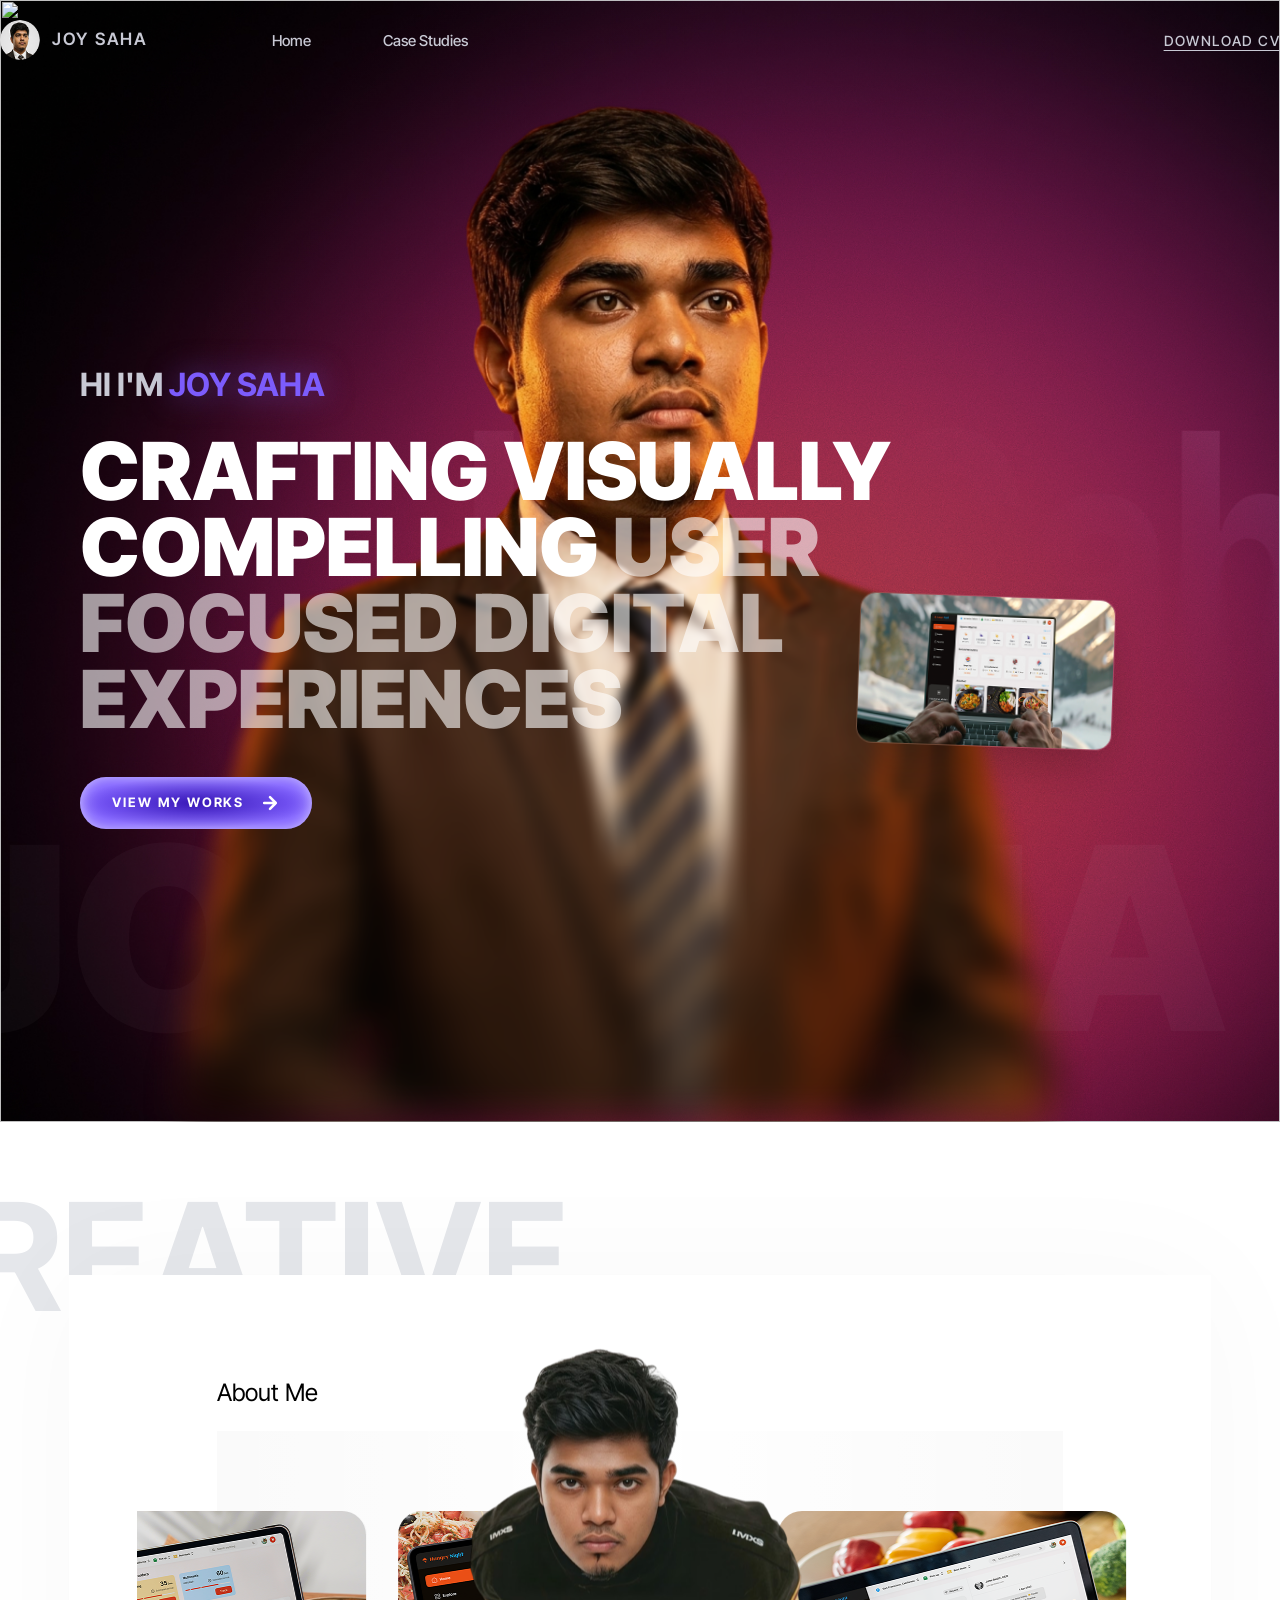
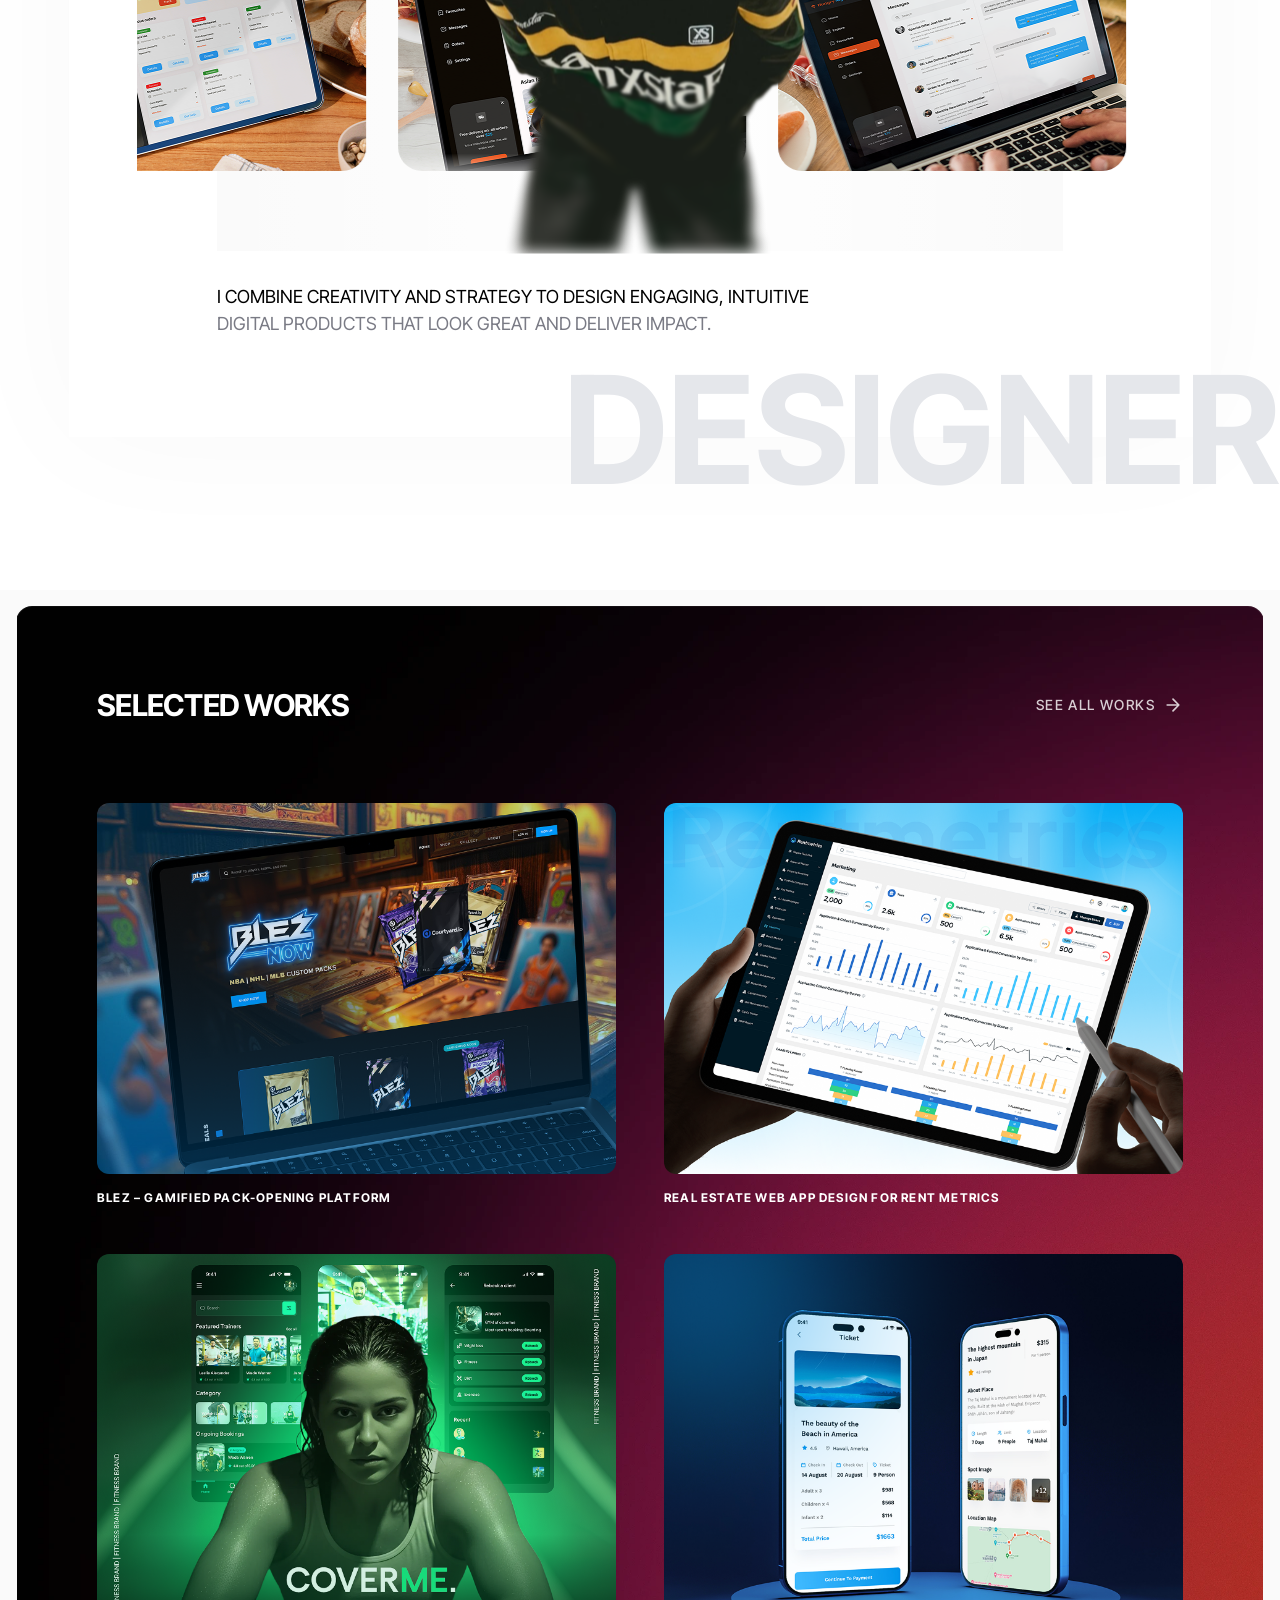
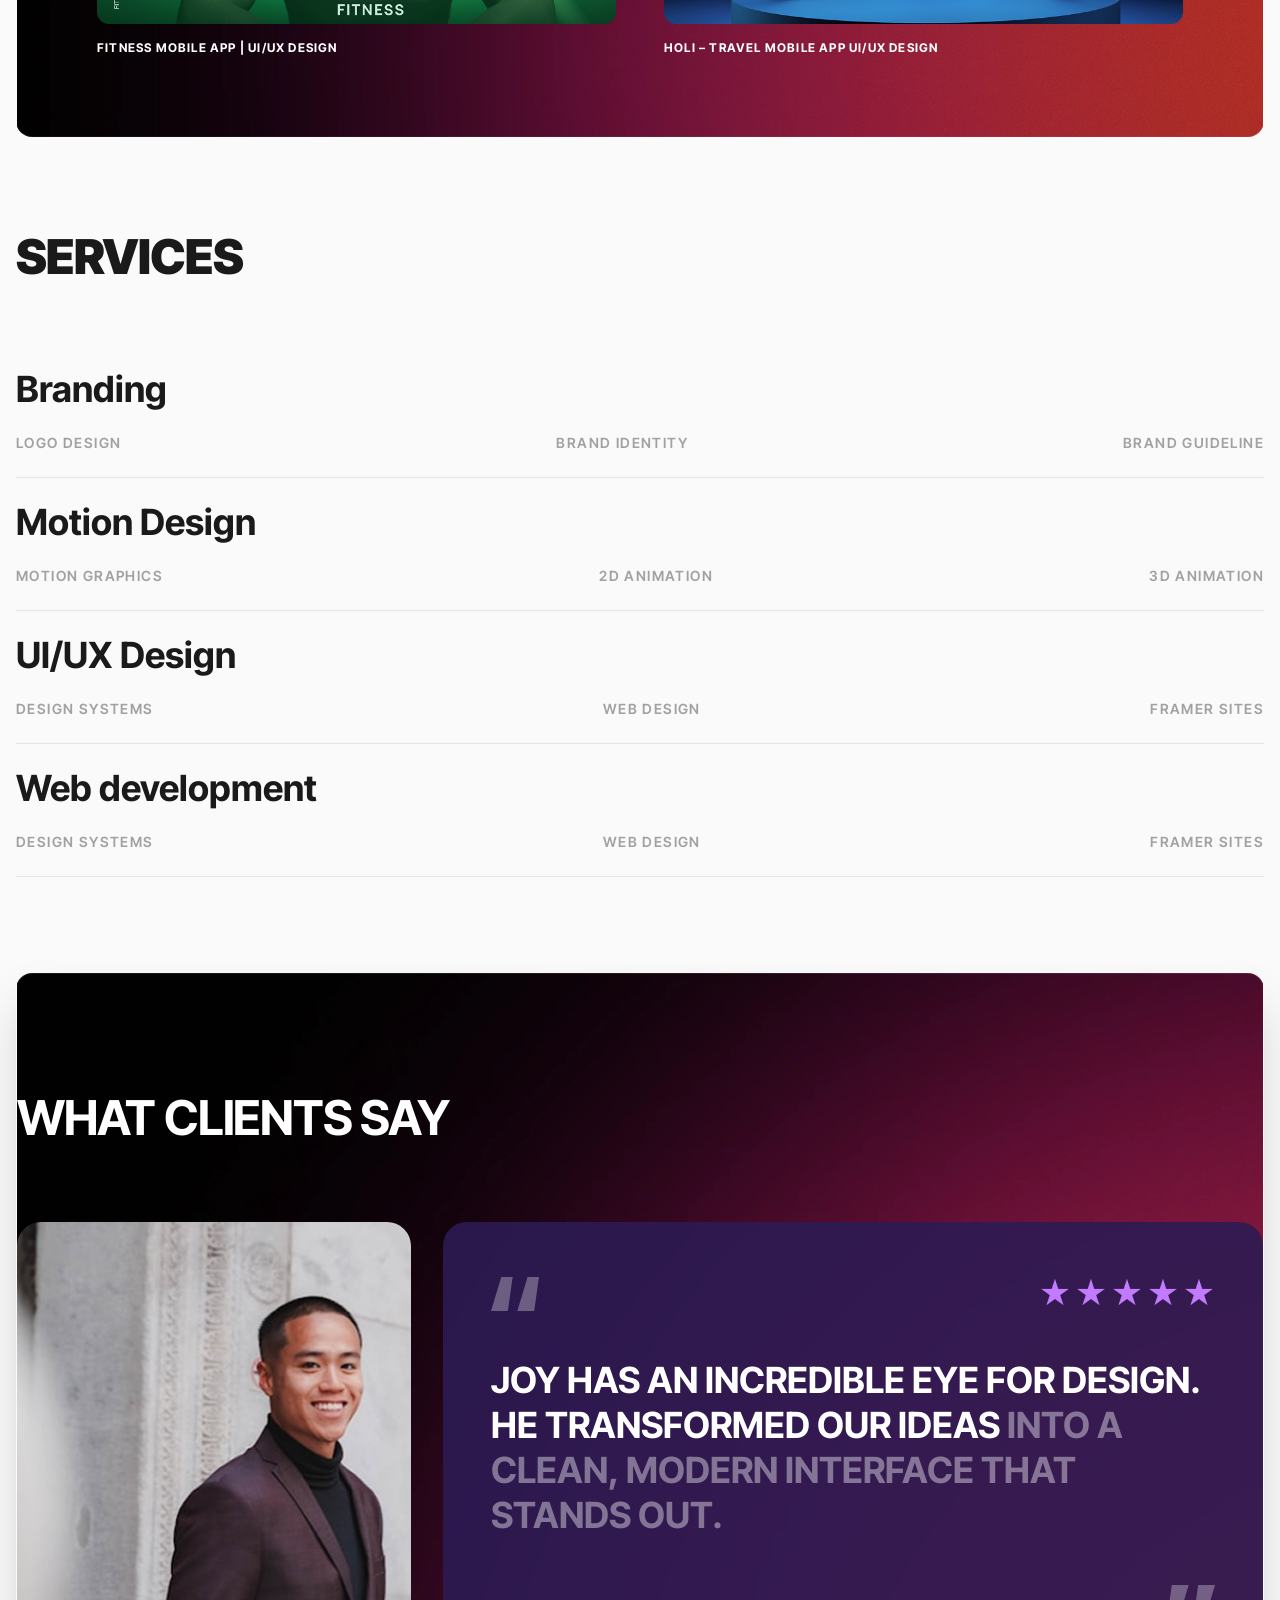
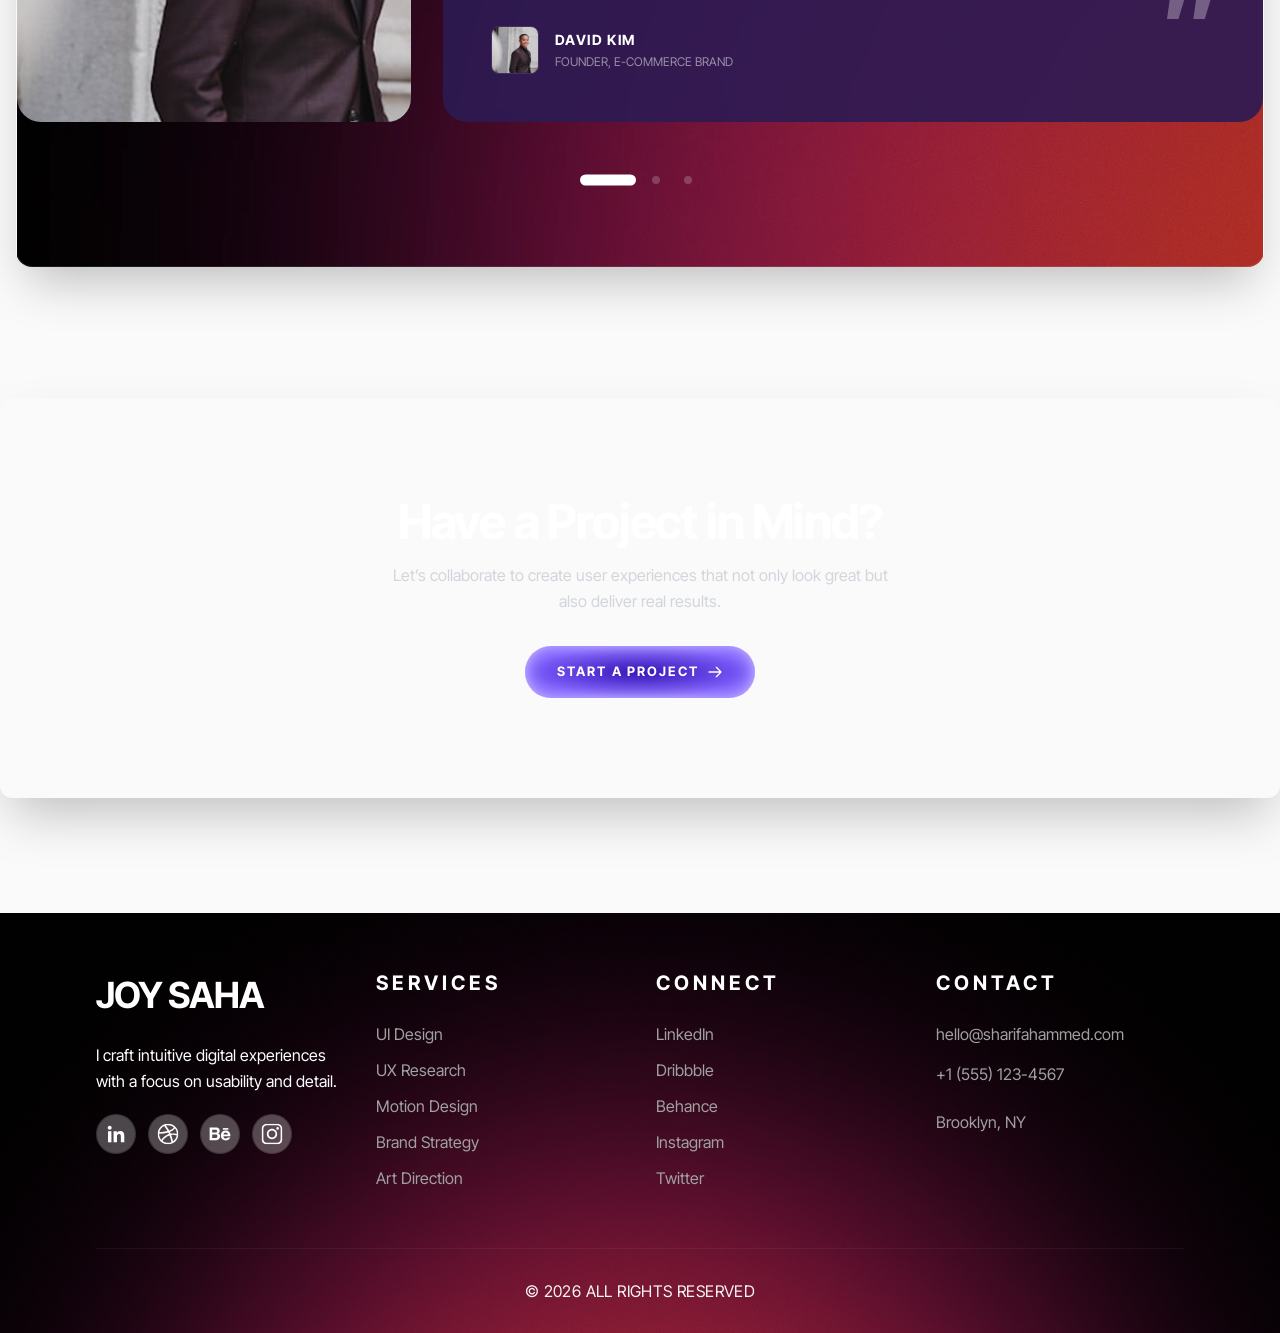
==== commit 9dc7af38: "slight change" ====
--- a/index.html
+++ b/index.html
@@ -11,7 +11,7 @@
 
 <body class="bg-[#FAFAFA]" id="home-page">
 	<nav id="navbar" class="fixed top-0 left-0 right-0 z-[100] py-5">
-		<div class="container mx-auto px-6 md:px-10 flex items-center justify-between">
+		<div class="container mx-auto px-6 md:px-0 flex items-center justify-between">
 
 			<div class="flex items-center gap-16">
 				<a href="index.html" class="flex items-center gap-3 shrink-0">
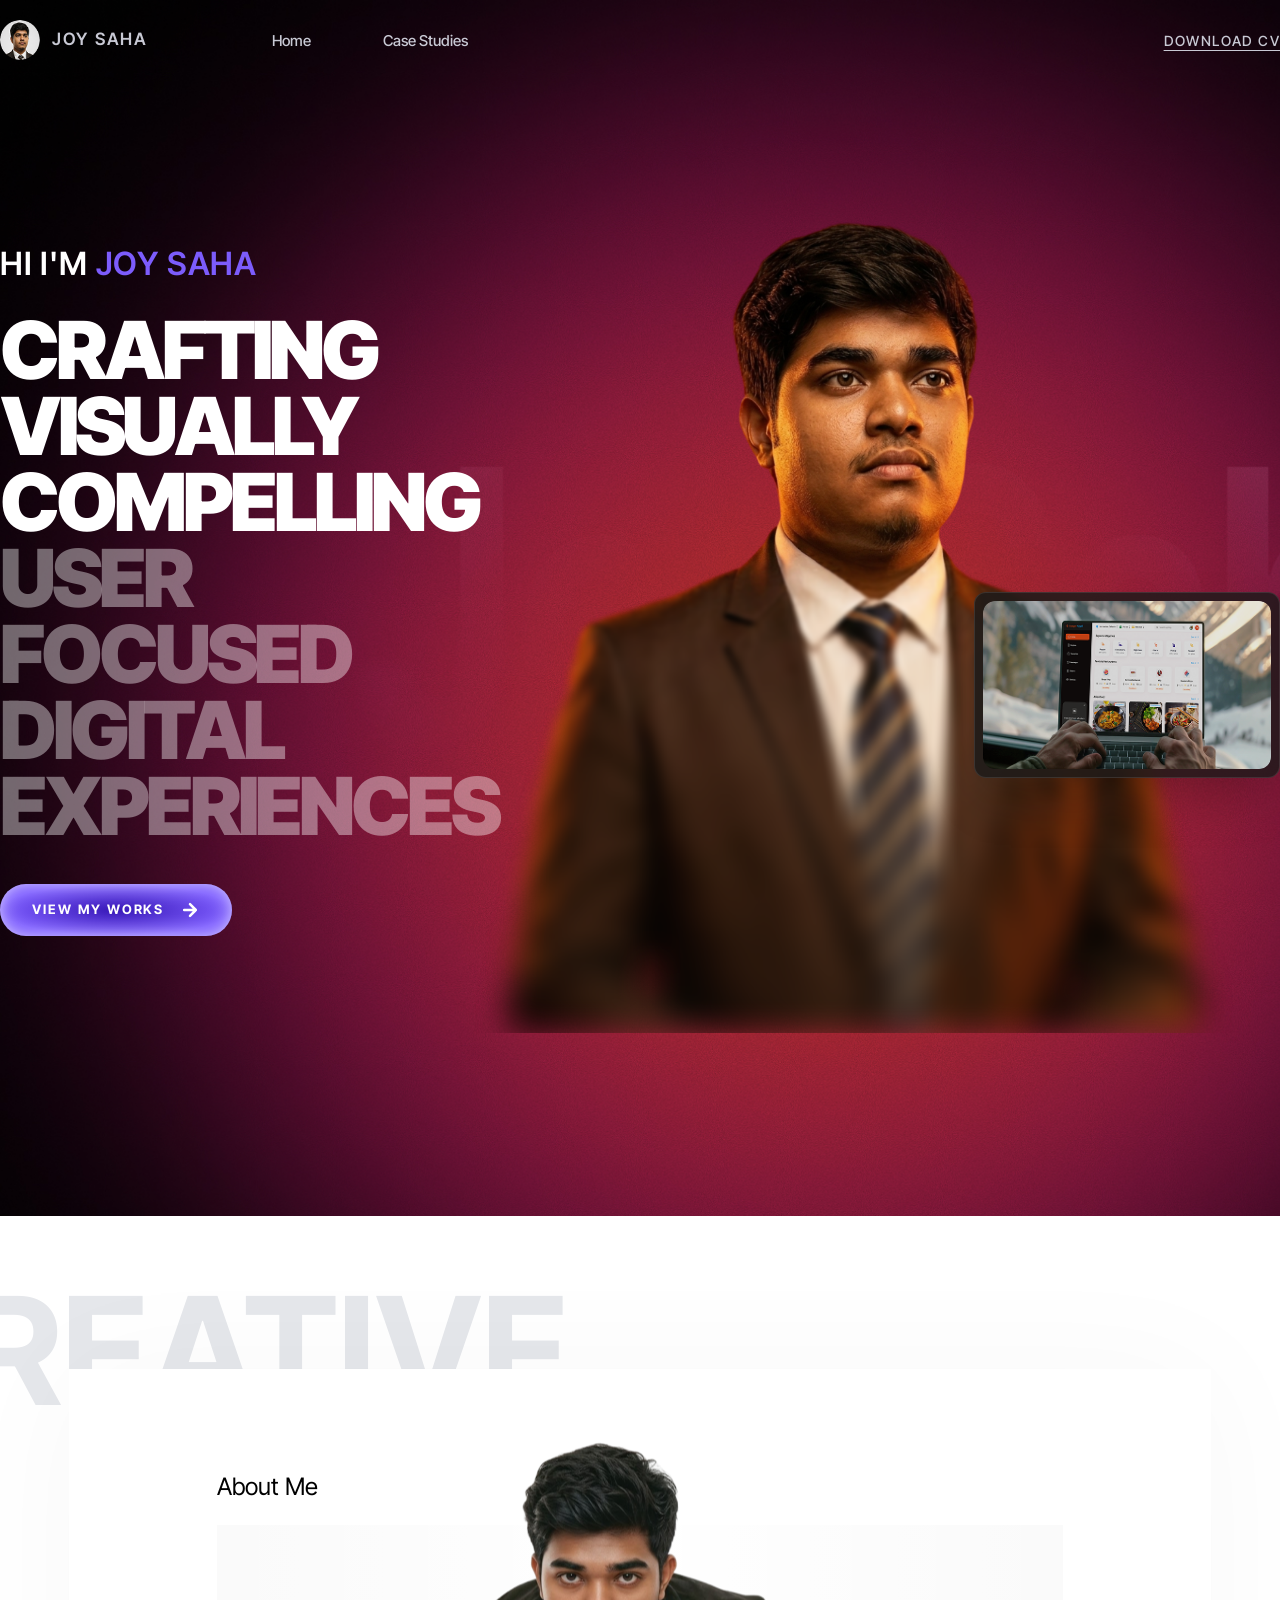
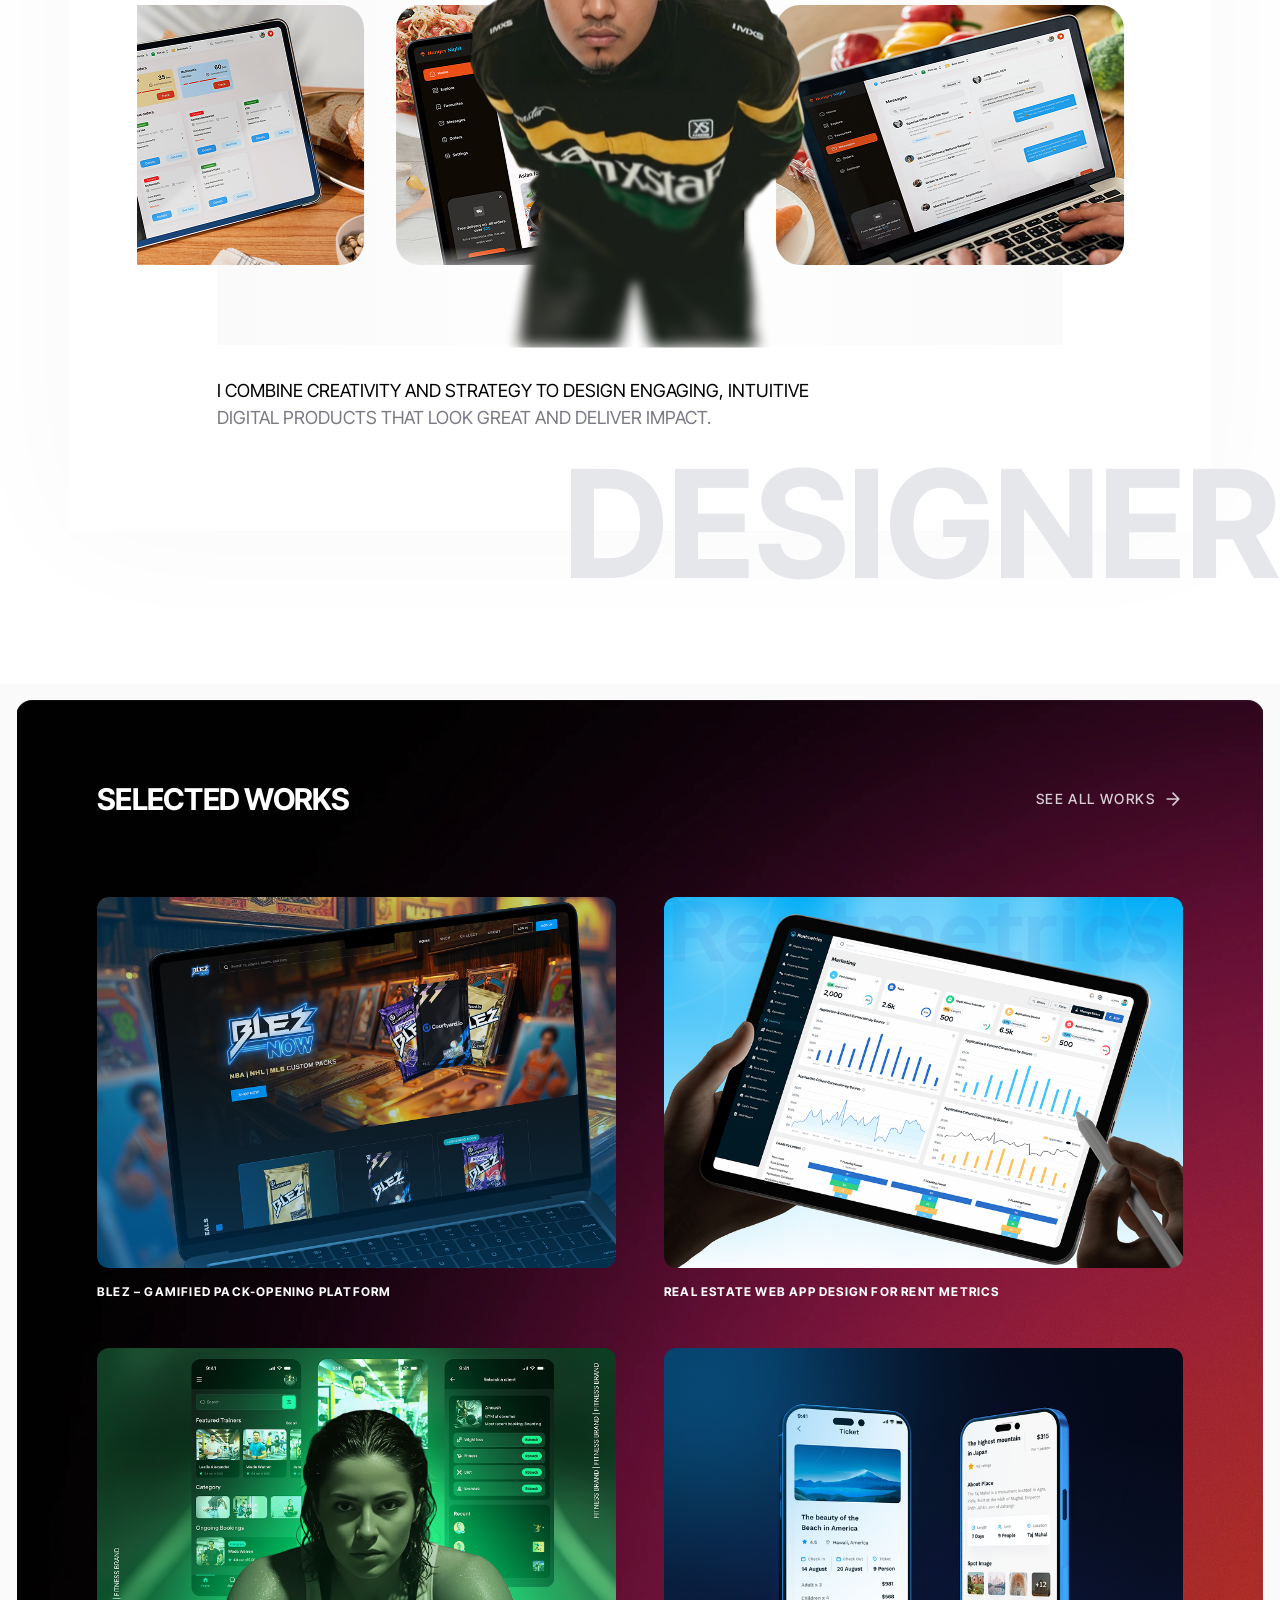
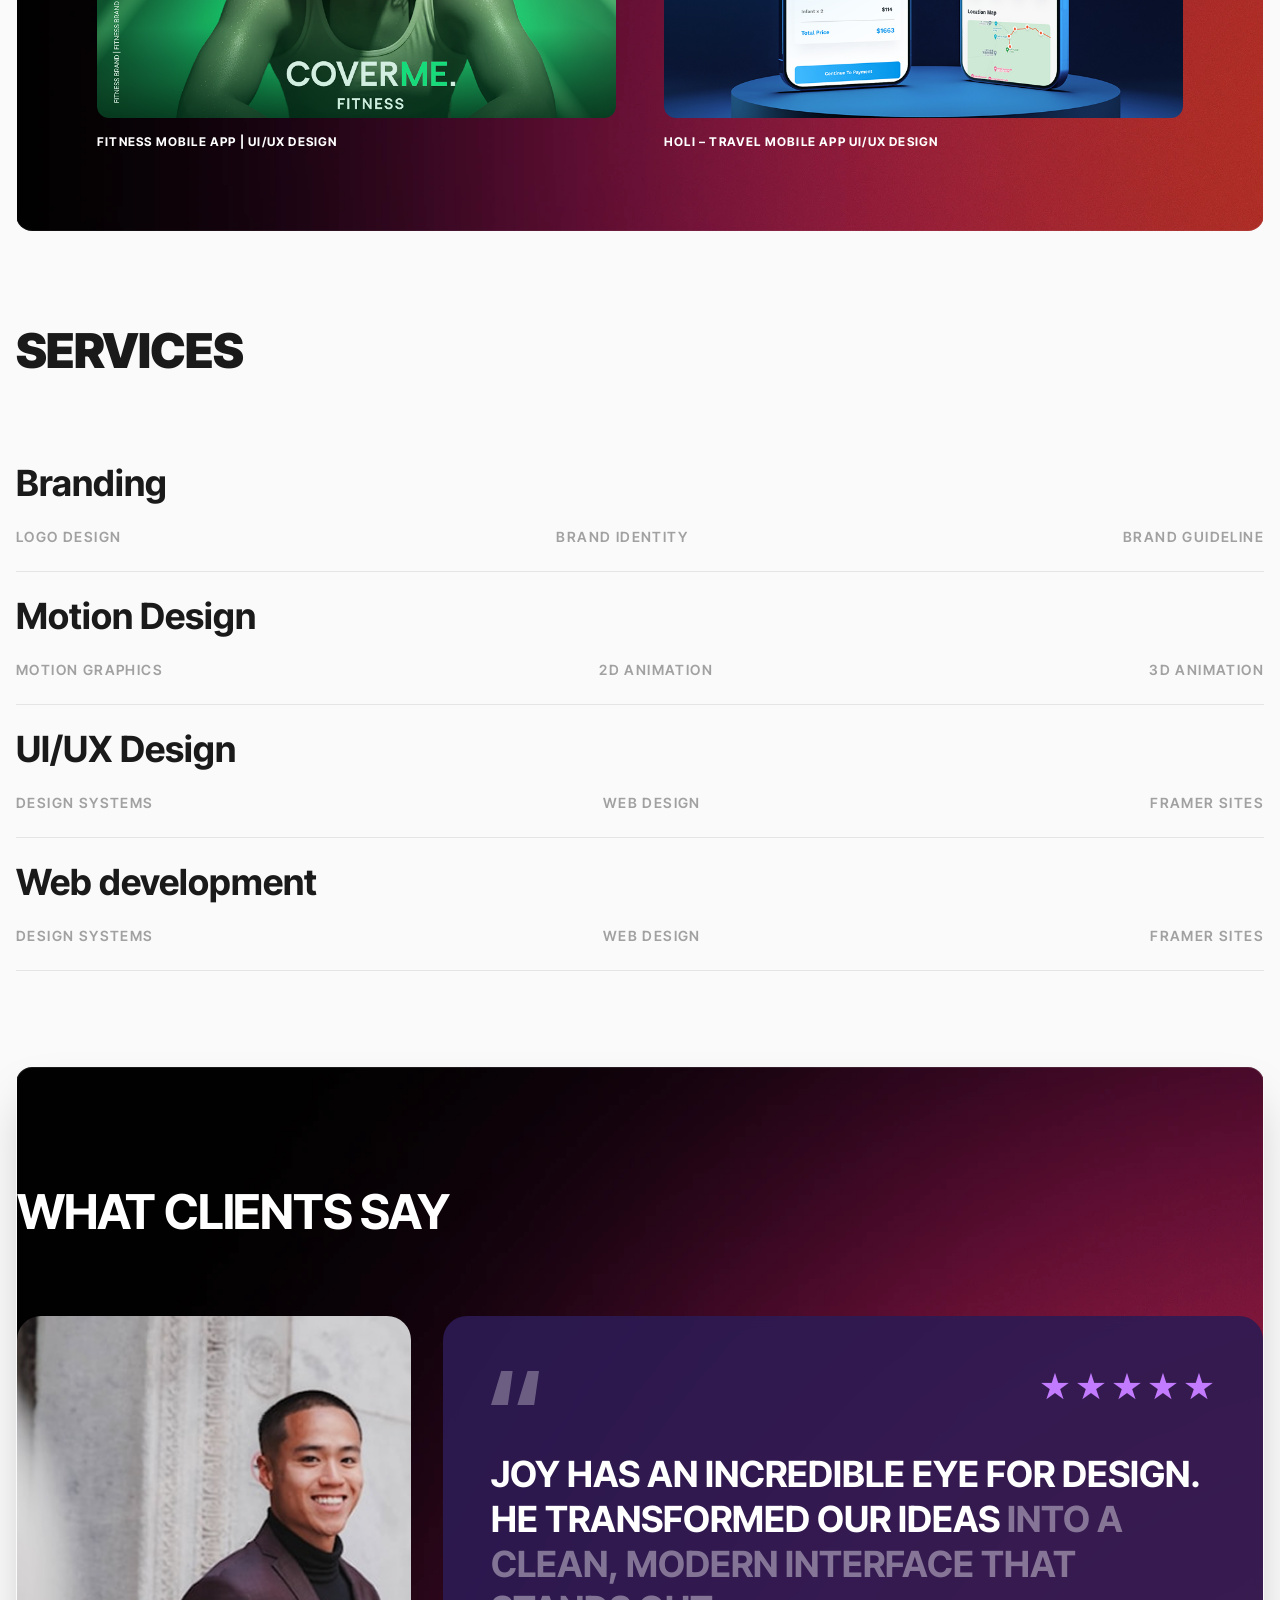
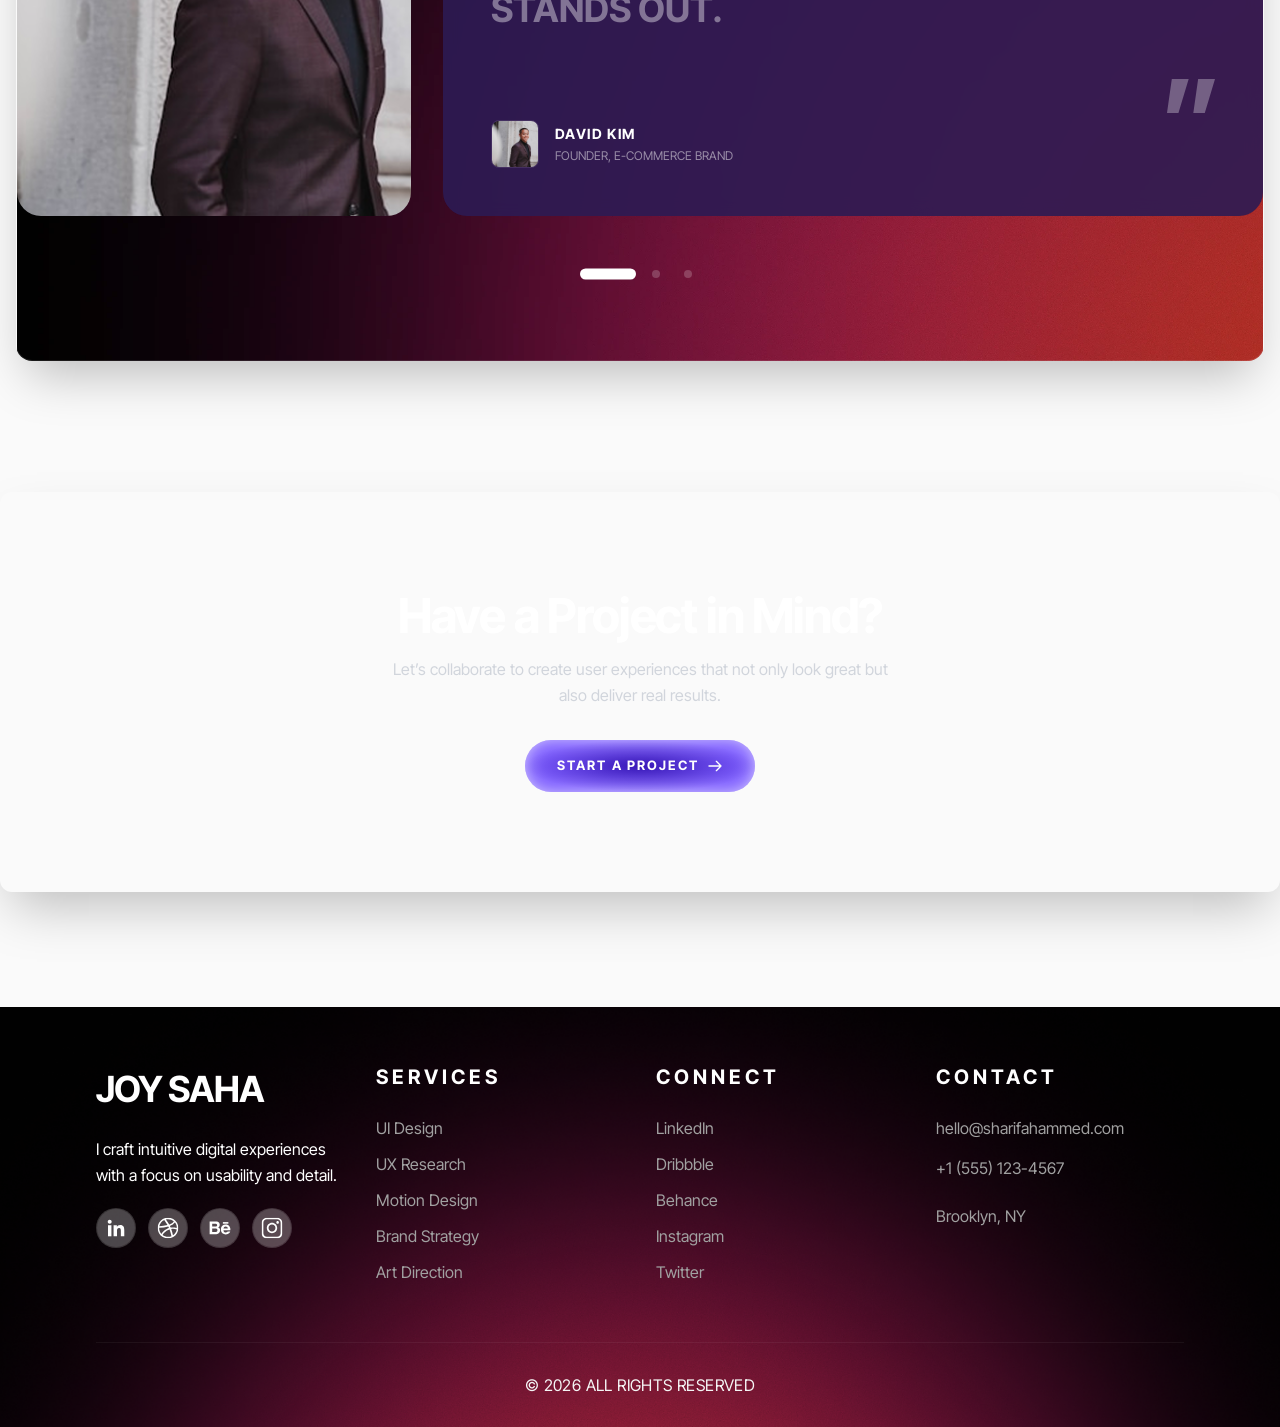
==== commit 6f3d1102: "hero section" ====
--- a/index.html
+++ b/index.html
@@ -11,7 +11,7 @@
 
 <body class="bg-[#FAFAFA]" id="home-page">
 	<nav id="navbar" class="fixed top-0 left-0 right-0 z-[100] py-5">
-		<div class="container mx-auto px-6 md:px-0 flex items-center justify-between">
+		<div class="container mx-auto px-4 md:px-0 flex items-center justify-between">
 
 			<div class="flex items-center gap-16">
 				<a href="index.html" class="flex items-center gap-3 shrink-0">
@@ -72,86 +72,72 @@
 	</div>
 
 	<!-- HERO -->
-	<section
-		class="hero relative flex flex-col md:flex-row md:items-center overflow-hidden bg-[#0a0a0a] text-white min-h-screen md:min-h-0">
-		<!-- <div class="container mx-auto"> -->
-		<span
-			class="absolute left-1/2 md:left-[45%] bottom-[5%] -translate-x-1/2 font-condensed font-black leading-none text-white/[0.03] pointer-events-none select-none z-0 text-[15vw] md:text-[20vw] whitespace-nowrap">
-			JOY SAHA
-		</span>
-
-		<div class="absolute inset-0 z-10 pointer-events-none">
-			<div
-				class="absolute right-0 bottom-0 w-full h-full bg-[radial-gradient(circle_at_50%_80%,rgba(124,92,252,0.3),transparent_65%)] md:bg-[radial-gradient(circle_at_70%_50%,rgba(124,92,252,0.15),transparent_70%)]">
-			</div>
-			<img src="assets/images/hero-bg.png" alt=""
-				class="h-full w-full object-cover object-center opacity-40 md:opacity-100" />
-		</div>
-
-		<!-- Desktop profile image: absolute positioned on right -->
-		<div
-			class="hidden md:flex absolute inset-x-0 bottom-0 h-full z-20 pointer-events-none justify-end items-end md:right-[5%] lg:right-[10%]">
-			<img src="assets/images/hero-profile.png" alt="Joy Saha"
-				class="h-[95%] w-auto object-contain object-bottom transition-transform duration-700 hover:scale-105" />
-		</div>
-
-		<!-- Project thumbnail (desktop only) -->
-		<div
-			class="hidden lg:block absolute right-[13%] bottom-[300px] -translate-y-1/2 z-30 rounded-2xl overflow-hidden border border-white/10 backdrop-blur-xl bg-white/5 shadow-2xl max-w-64 xl:w-80 transform rotate-2">
-			<img src="assets/images/thumbnail-image.png" alt="Project Preview" class="w-full h-auto block" />
-		</div>
-
-		<!-- Text Content -->
-		<div class="relative z-40 w-full
-              px-6 pt-6 pb-8 mt-[65px]
-              md:mt-[361px] md:mb-[293px] md:pl-[80px] md:pb-0 md:pt-0 md:w-auto">
-
-			<p class="inline-block text-[18px] md:text-[32px] font-bold uppercase text-[#c8c9d4] mb-4 md:mb-6">
-				Hi I'm <span class="text-[#7c5cfc] drop-shadow-[0_0_15px_rgba(124,92,252,0.5)]">Joy Saha</span>
-			</p>
-
-			<h1 class="font-condensed font-black uppercase leading-[1.05] md:leading-[0.95] mb-8 md:mb-10
-           text-[30px] sm:text-[45px] md:text-[80px]">
-
-				<span class="block text-white whitespace-nowrap">Crafting Visually</span>
-
-				<span class="block text-white whitespace-nowrap">
-					Compelling
-					<span class="text-[rgba(255,255,255,0.60)] transition-colors duration-300">
-						User
-					</span>
-
-					<span class="block text-[rgba(255,255,255,0.60)] whitespace-nowrap">Focused Digital</span>
-
-					<span class="block text-[rgba(255,255,255,0.60)] whitespace-nowrap">Experiences</span>
-
-			</h1>
-
-			<div class="flex flex-wrap gap-5">
-				<a href="#"
-					class="group relative inline-flex items-center gap-4 bg-[radial-gradient(50%_50%_at_50%_50%,#3818B7_0%,#7E5EFF_100%)] shadow-[inset_0_0_10px_rgba(255,255,255,0.25),inset_0_0_20px_rgba(255,255,255,0.5)] text-white text-[11px] md:text-[13px] font-bold uppercase tracking-[0.15em] px-6 md:px-8 py-3 md:py-4 rounded-full overflow-hidden transition-all duration-300 hover:shadow-[0_15px_30px_rgba(119,90,235,0.5)] hover:-translate-y-1">
-					<span class="relative z-10">View My Works</span>
-					<svg class="relative z-10 w-4 h-4 md:w-5 md:h-5 transition-transform duration-300 group-hover:translate-x-1"
-						viewBox="0 0 24 24" fill="none" stroke="currentColor" stroke-width="3">
-						<path d="M5 12h14M12 5l7 7-7 7" stroke-linecap="round" stroke-linejoin="round" />
-					</svg>
-					<div
-						class="absolute inset-0 bg-gradient-to-r from-transparent via-white/20 to-transparent -translate-x-full group-hover:translate-x-full transition-transform duration-700">
-					</div>
-				</a>
-			</div>
-		</div>
-
-		<!-- Mobile profile image: below content, in normal flow -->
-		<div class="relative flex md:hidden justify-center items-end w-full mt-auto">
-			<img src="assets/images/hero-profile.png" alt="Joy Saha" class="w-auto object-contain object-bottom z-20" />
-			<span
-				class="absolute left-[40%] bottom-[30%] -translate-x-1/2 -translate-y-1/2 font-condensed font-black leading-none  text-white/30 pointer-events-none select-none z-19 lg:hidden text-[80px] w-full text-center whitespace-nowrap">
-				JOY SAHA
-			</span>
-		</div>
+	<section class="hero relative bg-[#020202] flex items-center overflow-hidden">
+
+		<!-- <div
+			class="absolute top-1/2 left-1/2 -translate-x-1/2 -translate-y-1/2 w-[800px] h-[600px] bg-[#611232] opacity-30 blur-[120px] rounded-full pointer-events-none">
+		</div> -->
+
+		<div class="container mx-auto relative z-10">
+			<div class="grid grid-cols-12 items-center">
+
+				<div class="col-span-12 md:col-span-7 lg:col-span-6 pt-40 pb-0 md:py-60 px-3 md:px-0 ">
+					<p class="text-white text-[20px] md:text-[32px] font-semibold mb-6 tracking-wide">
+						HI I'M <span class="text-[#7c5cfc]">JOY SAHA</span>
+					</p>
+
+					<h1
+						class="text-white text-[34px] md:text-[80px] font-black leading-[0.95] uppercase tracking-tighter">
+						Crafting Visually<br>
+						Compelling <span class="text-white/40">User<br>
+							Focused Digital<br>
+							Experiences</span>
+					</h1>
+
+					<div class="flex flex-wrap gap-5 py-5 md:py-10">
+						<a href="#"
+							class="group relative inline-flex items-center gap-4 bg-[radial-gradient(50%_50%_at_50%_50%,#3818B7_0%,#7E5EFF_100%)] shadow-[inset_0_0_10px_rgba(255,255,255,0.25),inset_0_0_20px_rgba(255,255,255,0.5)] text-white text-[11px] md:text-[13px] font-bold uppercase tracking-[0.15em] px-6 md:px-8 py-3 md:py-4 rounded-full overflow-hidden transition-all duration-300 hover:shadow-[0_15px_30px_rgba(119,90,235,0.5)] hover:-translate-y-1">
+							<span class="relative z-10">View My Works</span>
+							<svg class="relative z-10 w-4 h-4 md:w-5 md:h-5 transition-transform duration-300 group-hover:translate-x-1"
+								viewBox="0 0 24 24" fill="none" stroke="currentColor" stroke-width="3">
+								<path d="M5 12h14M12 5l7 7-7 7" stroke-linecap="round" stroke-linejoin="round" />
+							</svg>
+							<div
+								class="absolute inset-0 bg-gradient-to-r from-transparent via-white/20 to-transparent -translate-x-full group-hover:translate-x-full transition-transform duration-700">
+							</div>
+						</a>
+					</div>
+				</div>
+
+				<div class="col-span-12 md:col-span-5 lg:col-span-6 relative flex justify-end items-end md:-ml-50">
+
+					<div class="block lg:hidden absolute right-[10%] bottom-[45%] select-none w-full">
+						<span
+							class="text-[100px] font-black text-white/[0.1] leading-none uppercase tracking-tighter block whitespace-nowrap text-right translate-x-10 scale-x-110">
+							Joy Saha
+						</span>
+					</div>
+
+					<div class="relative z-20 w-full">
+						<img src="assets/images/hero-profile.png" alt="Joy Saha" class="w-full object-contain" />
+
+						<div class="hidden md:hidden lg:block absolute right-0 bottom-[30%] z-30 max-w-[306px]">
+							<div
+								class="bg-[#1a1a1a]/80 backdrop-blur-xl border border-white/10 p-2 rounded-xl shadow-2xl">
+								<img src="assets/images/thumbnail-image.png" alt="Work Preview"
+									class="rounded-xl w-full brightness-90" />
+							</div>
+						</div>
+					</div>
+
+				</div>
+
+			</div>
 		</div>
 	</section>
+
+
+
 
 
 
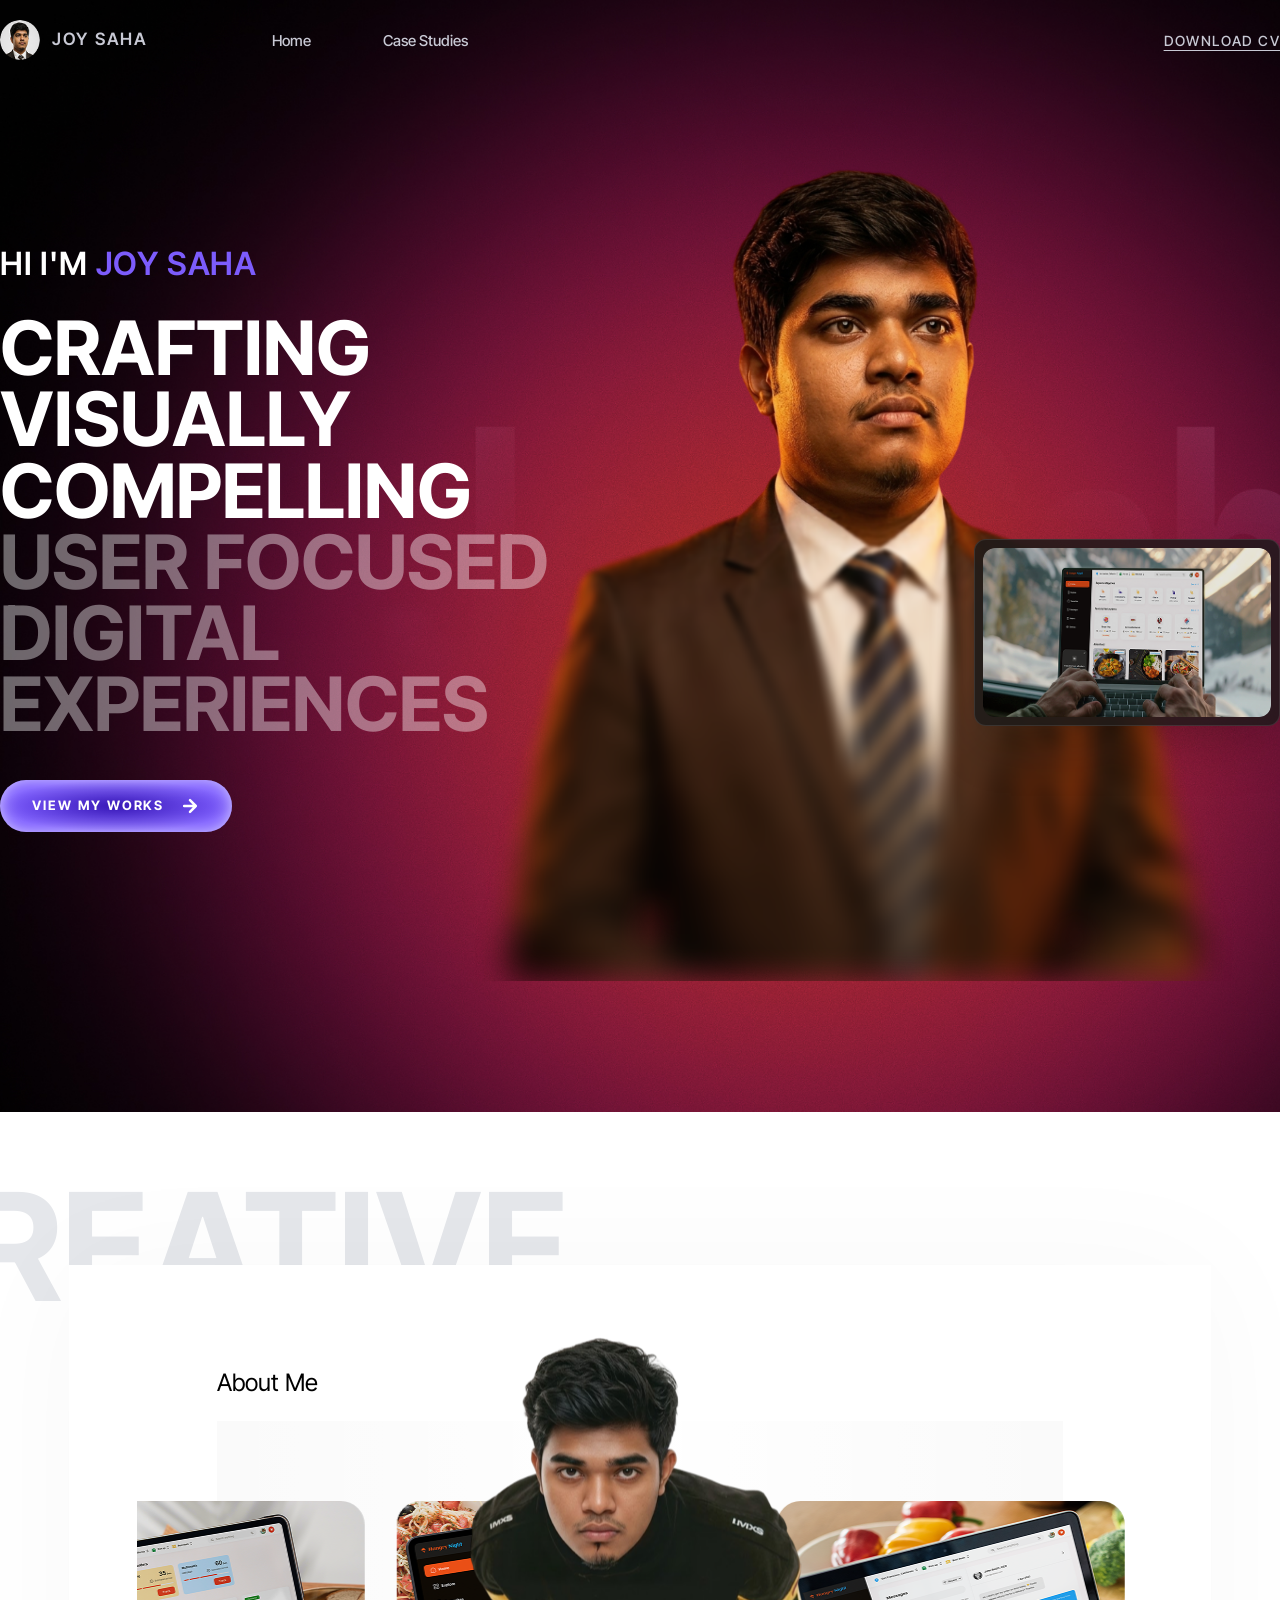
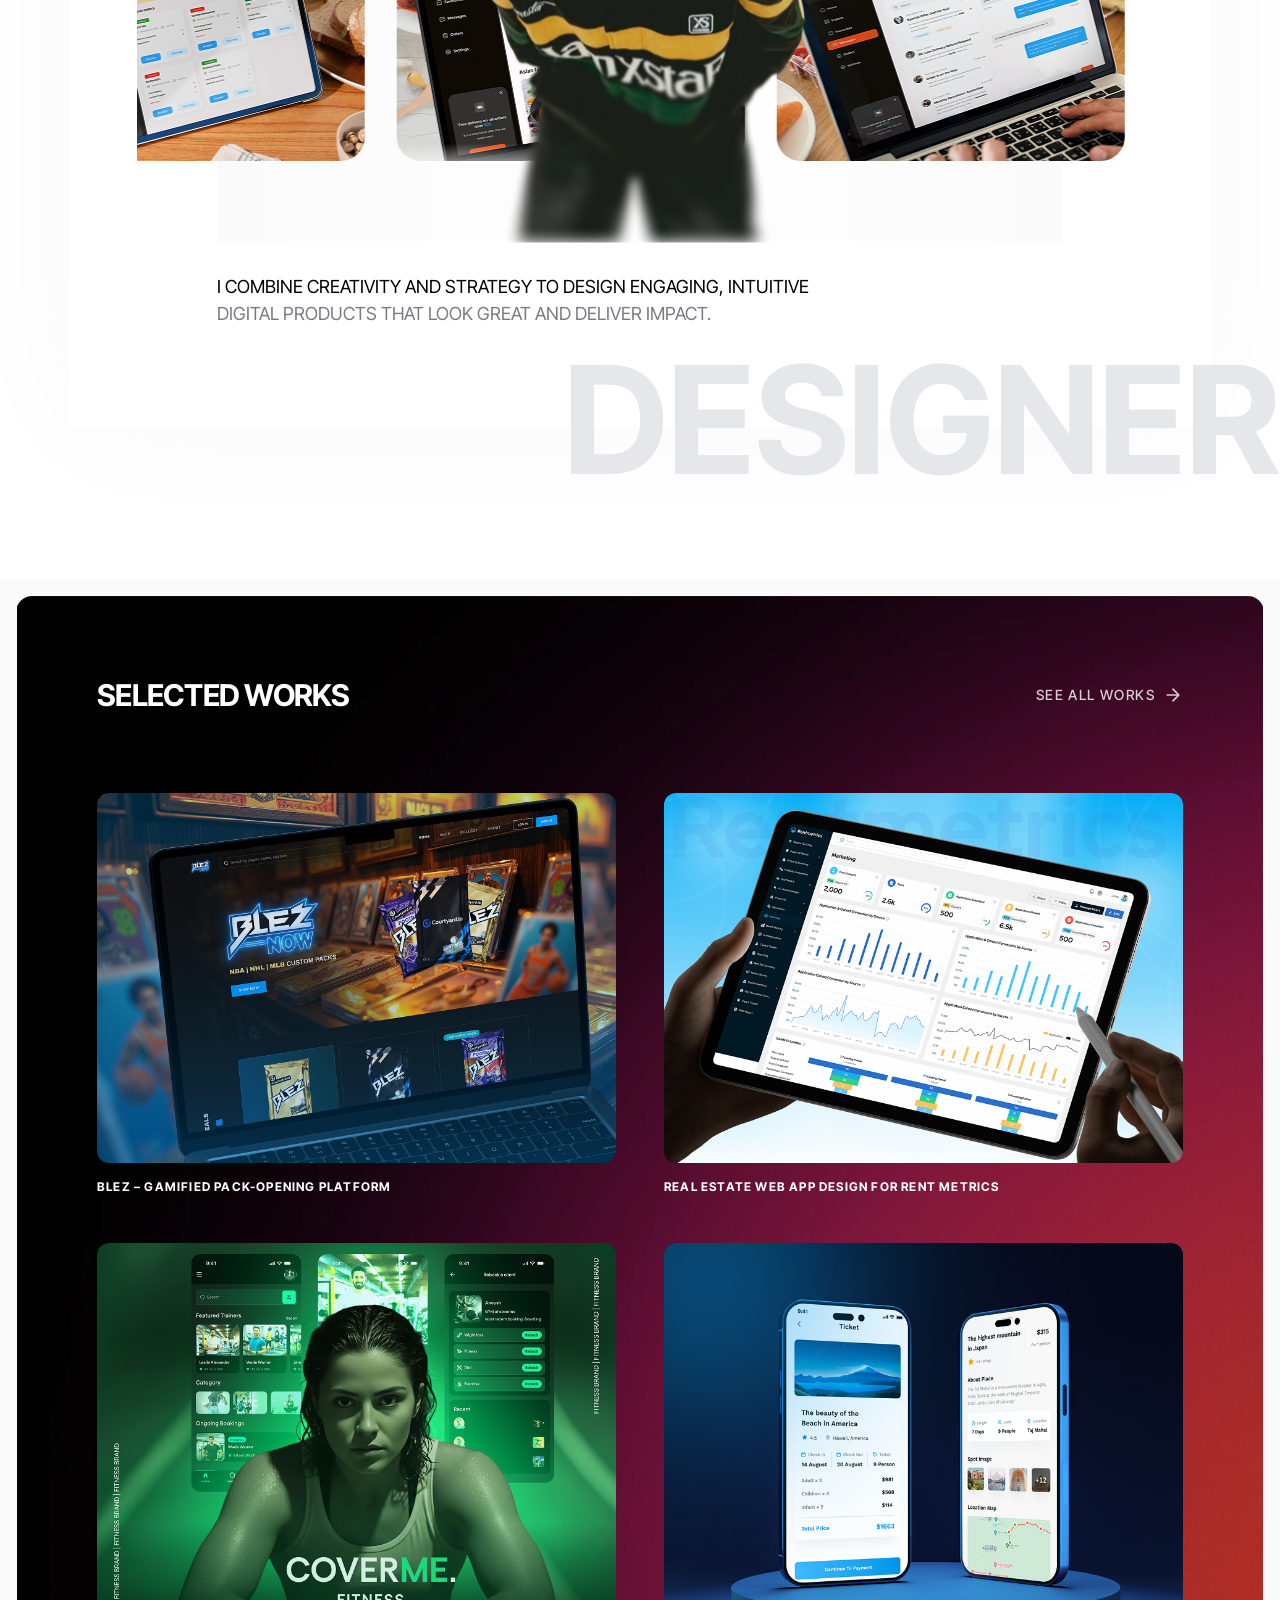
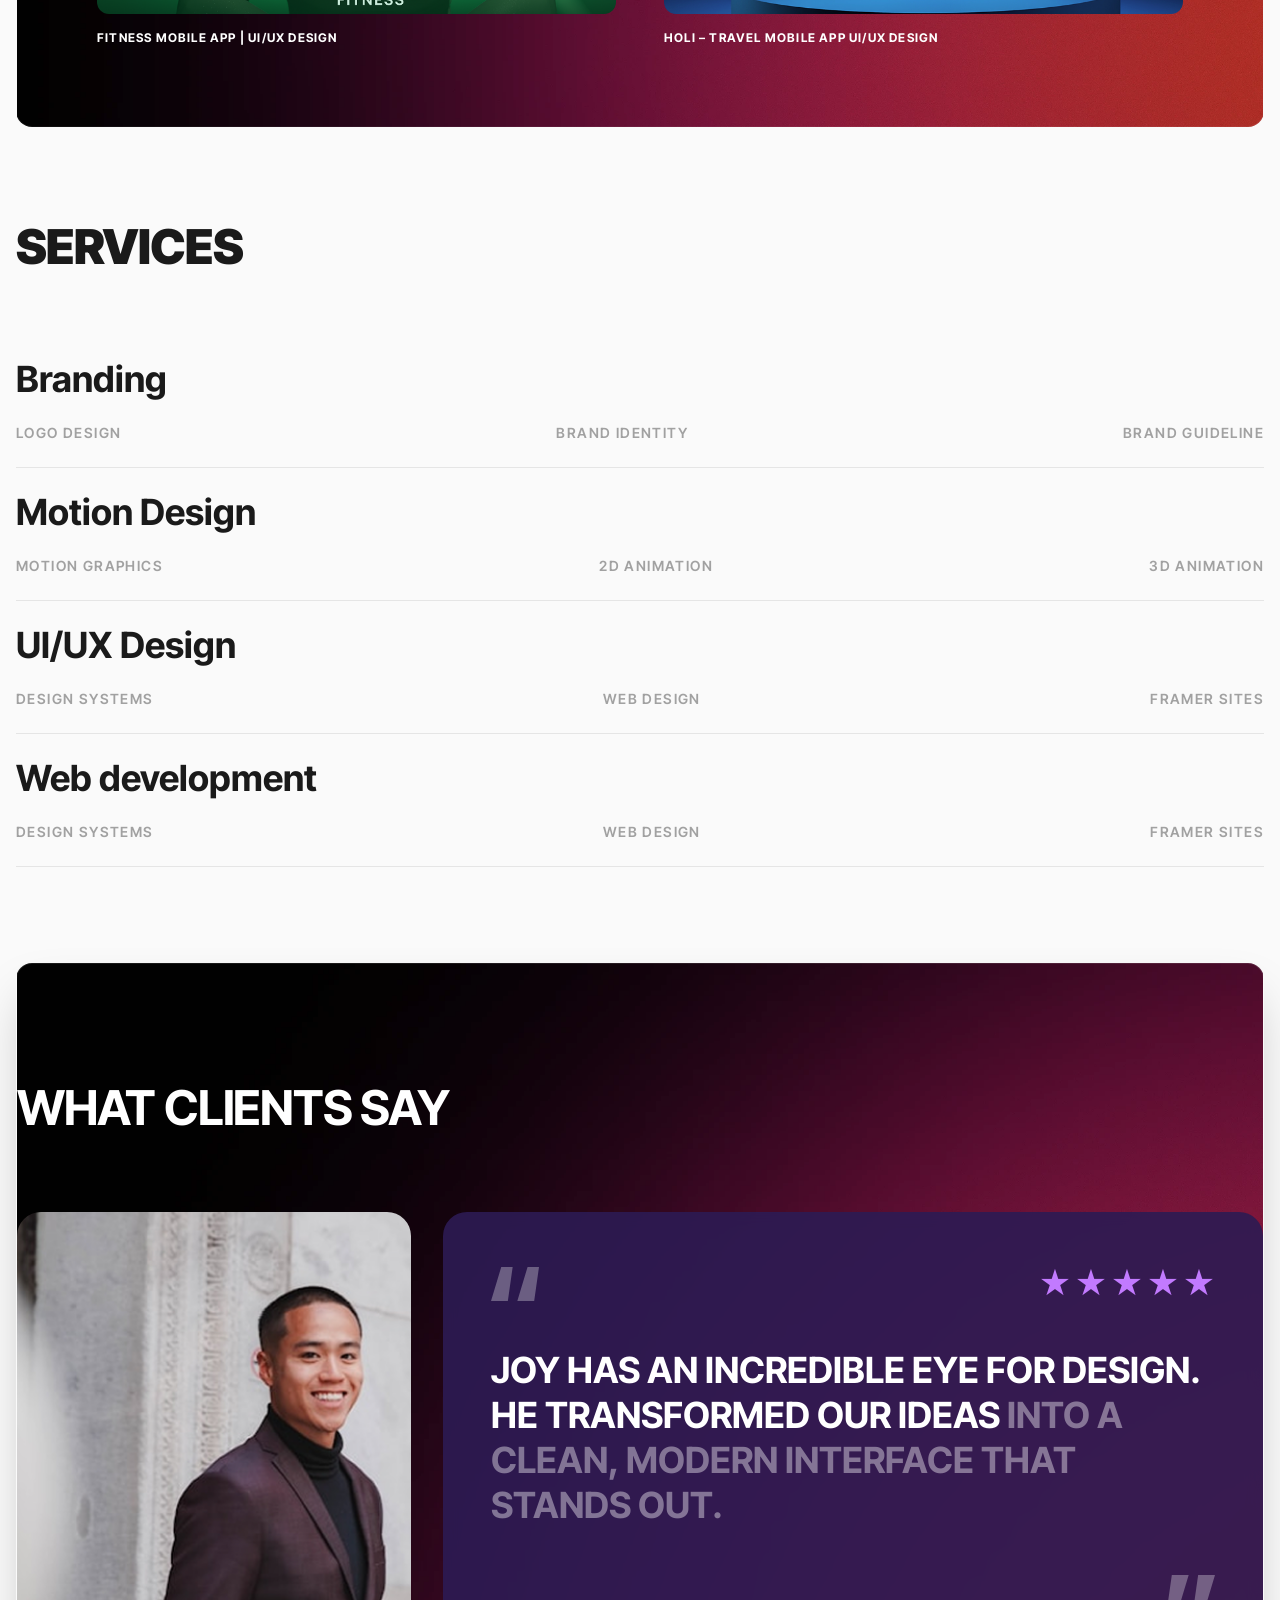
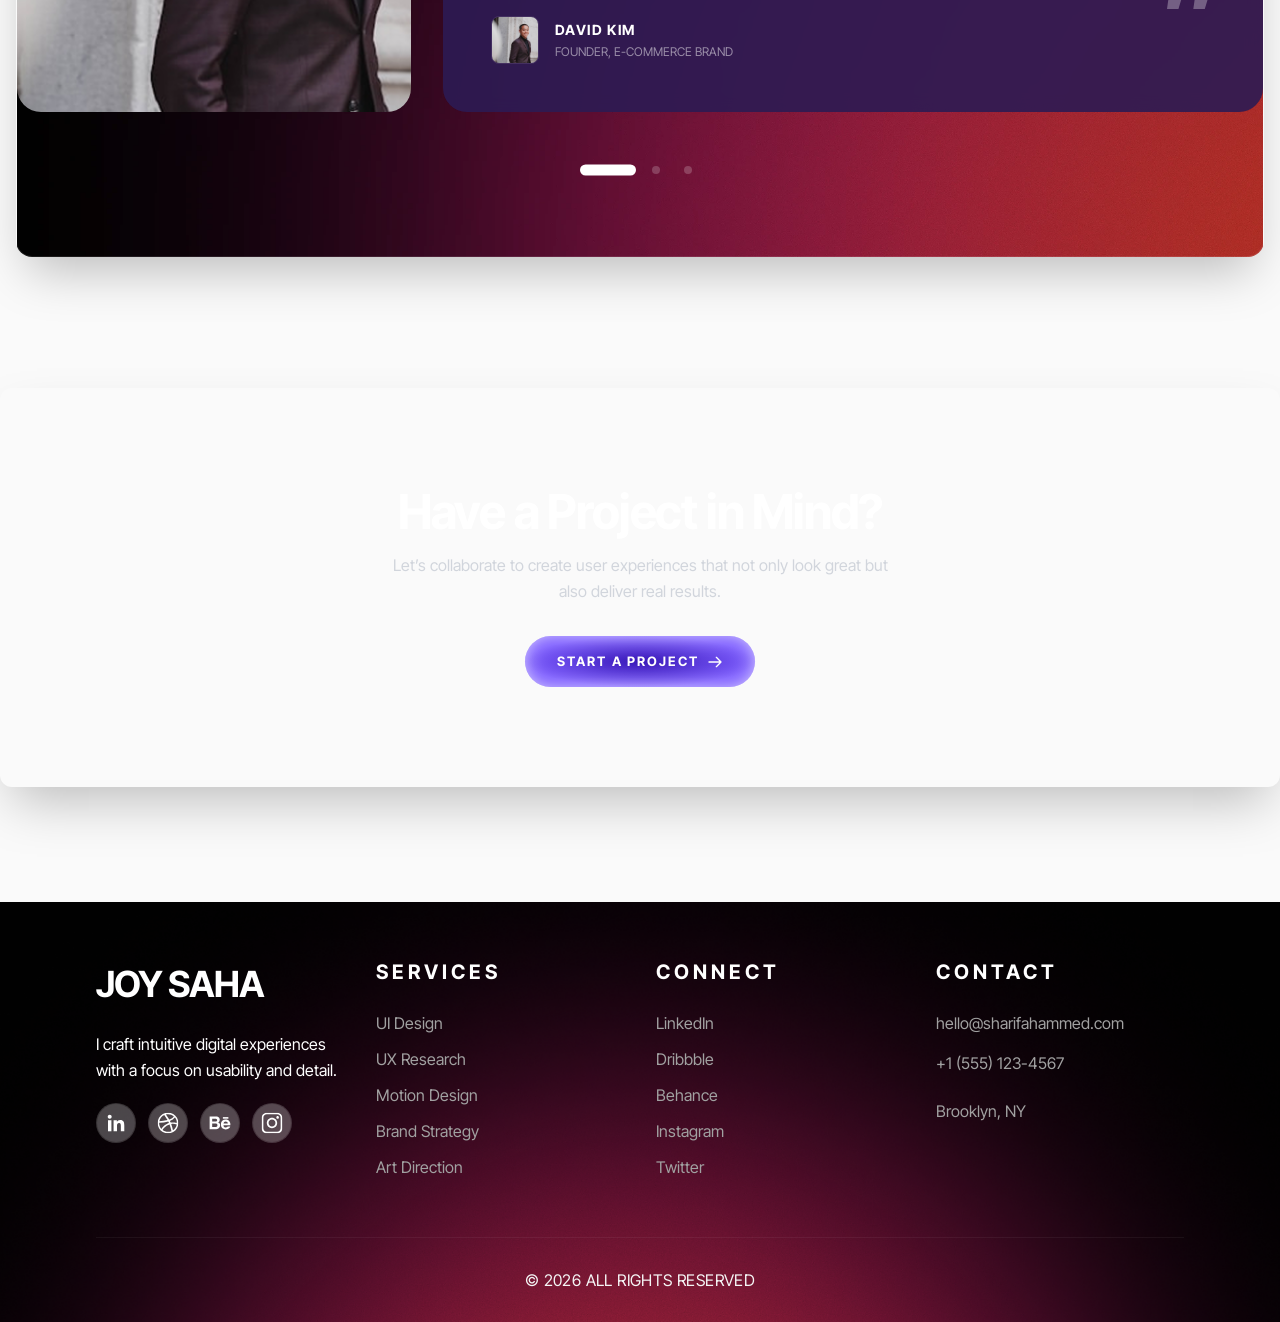
==== commit 57e996b6: "slight change on hero" ====
--- a/index.html
+++ b/index.html
@@ -86,11 +86,10 @@
 						HI I'M <span class="text-[#7c5cfc]">JOY SAHA</span>
 					</p>
 
-					<h1
-						class="text-white text-[34px] md:text-[80px] font-black leading-[0.95] uppercase tracking-tighter">
-						Crafting Visually<br>
-						Compelling <span class="text-white/40">User<br>
-							Focused Digital<br>
+					<h1 class="text-white text-[34px] md:text-[75px] font-bold leading-[0.95] uppercase">
+						Crafting Visually
+						Compelling <span class="text-white/40">User
+							Focused Digital
 							Experiences</span>
 					</h1>
 
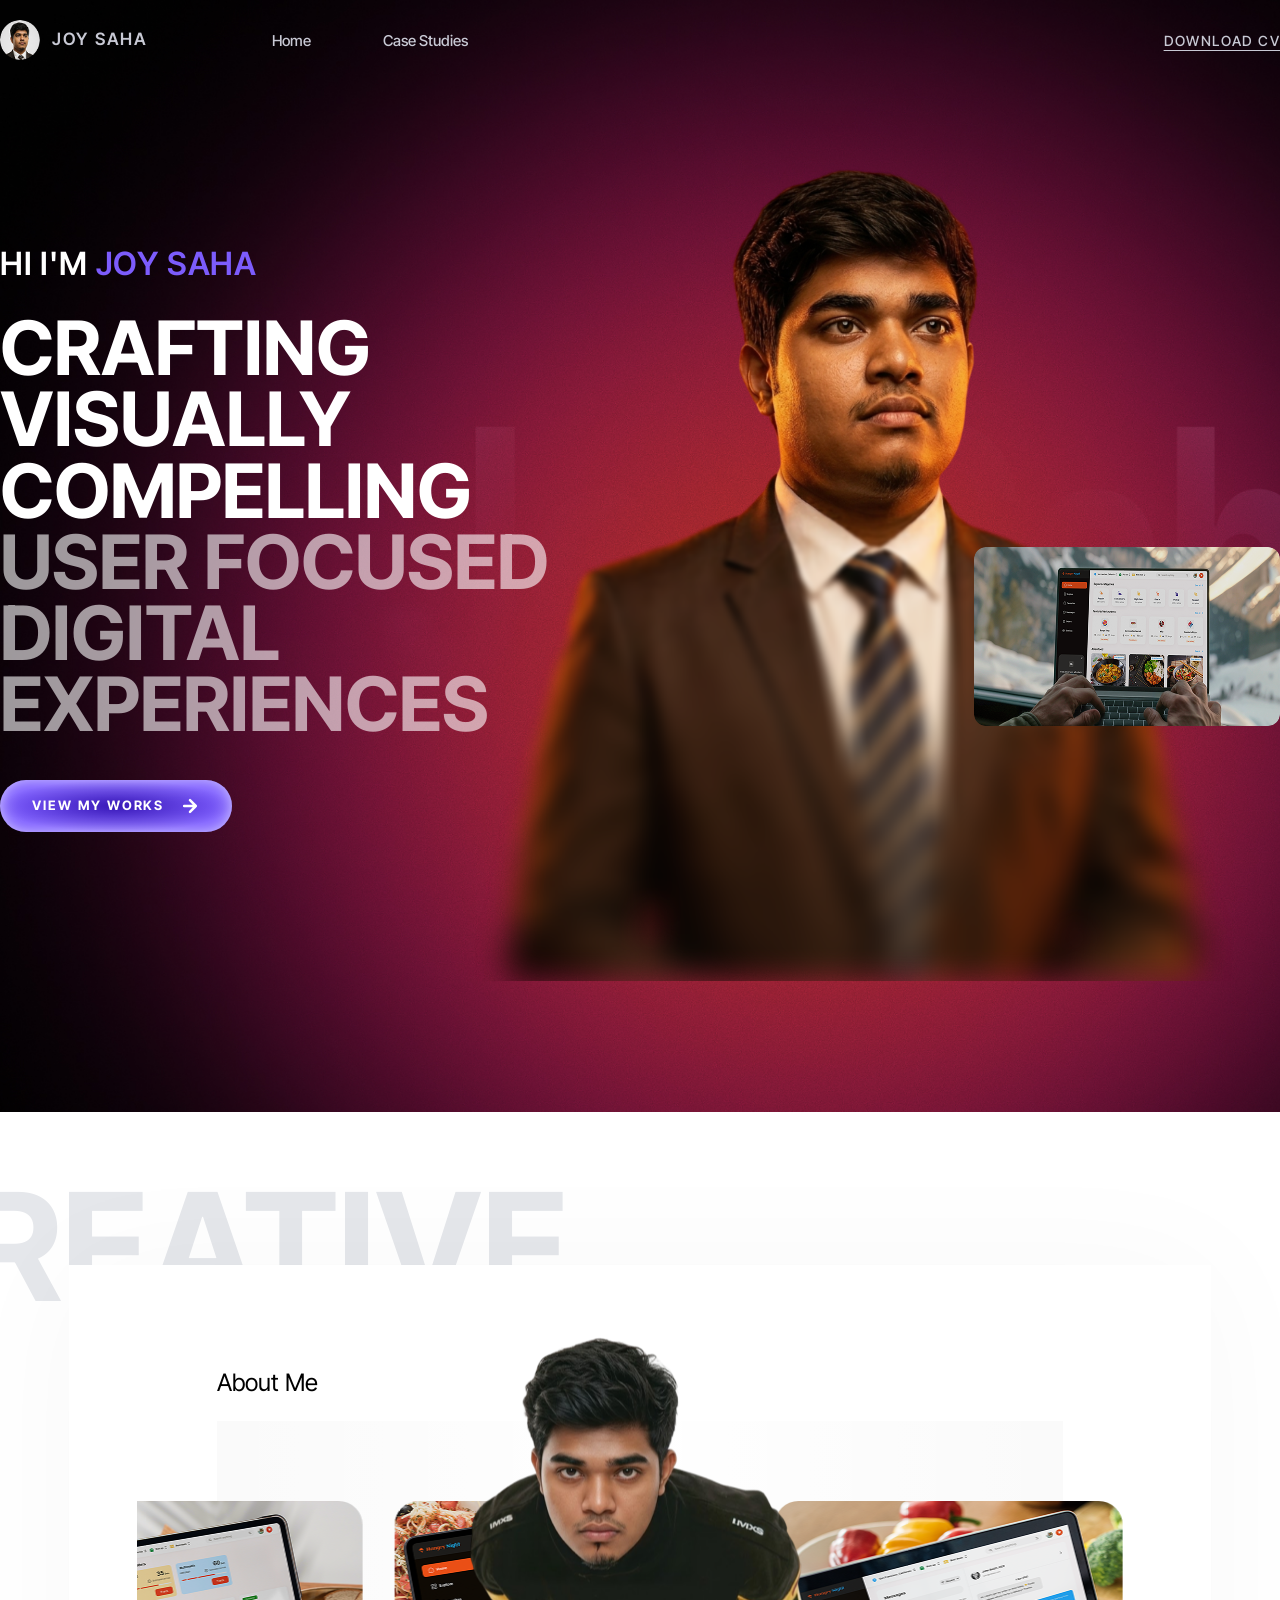
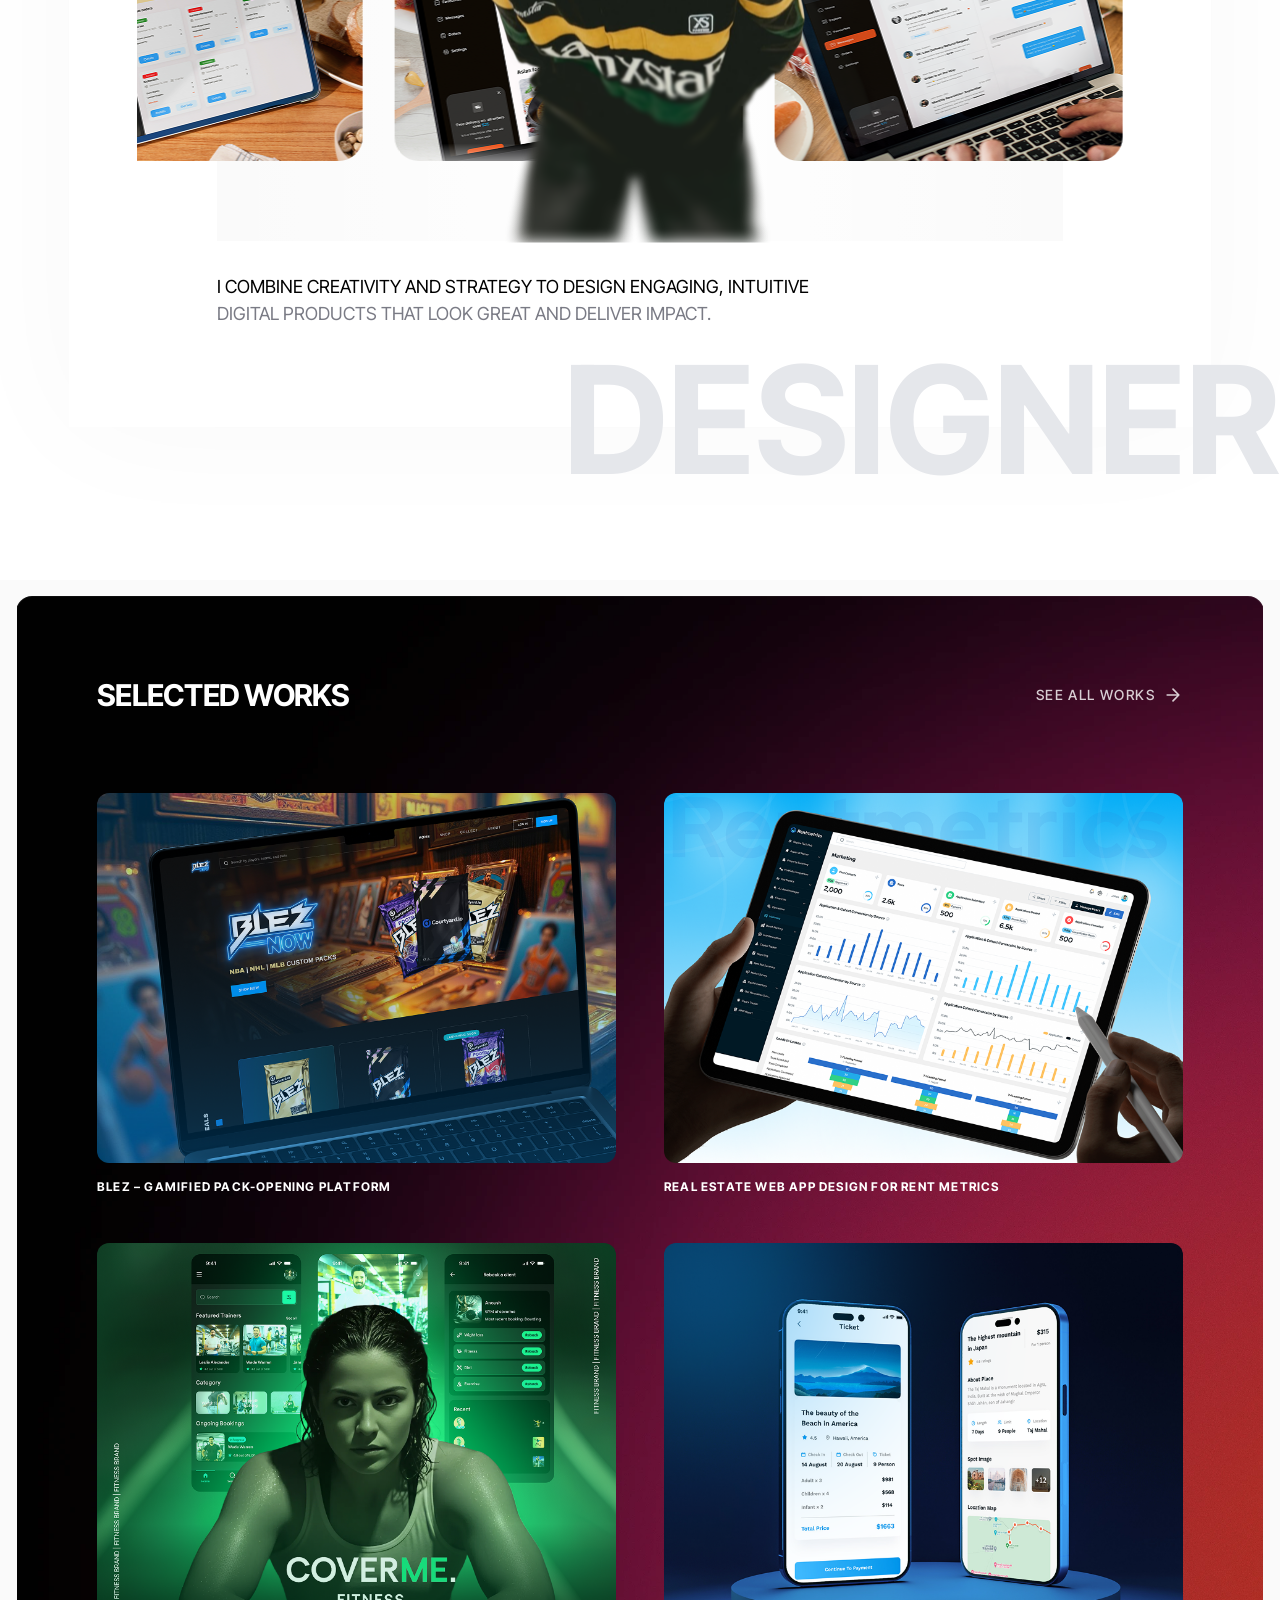
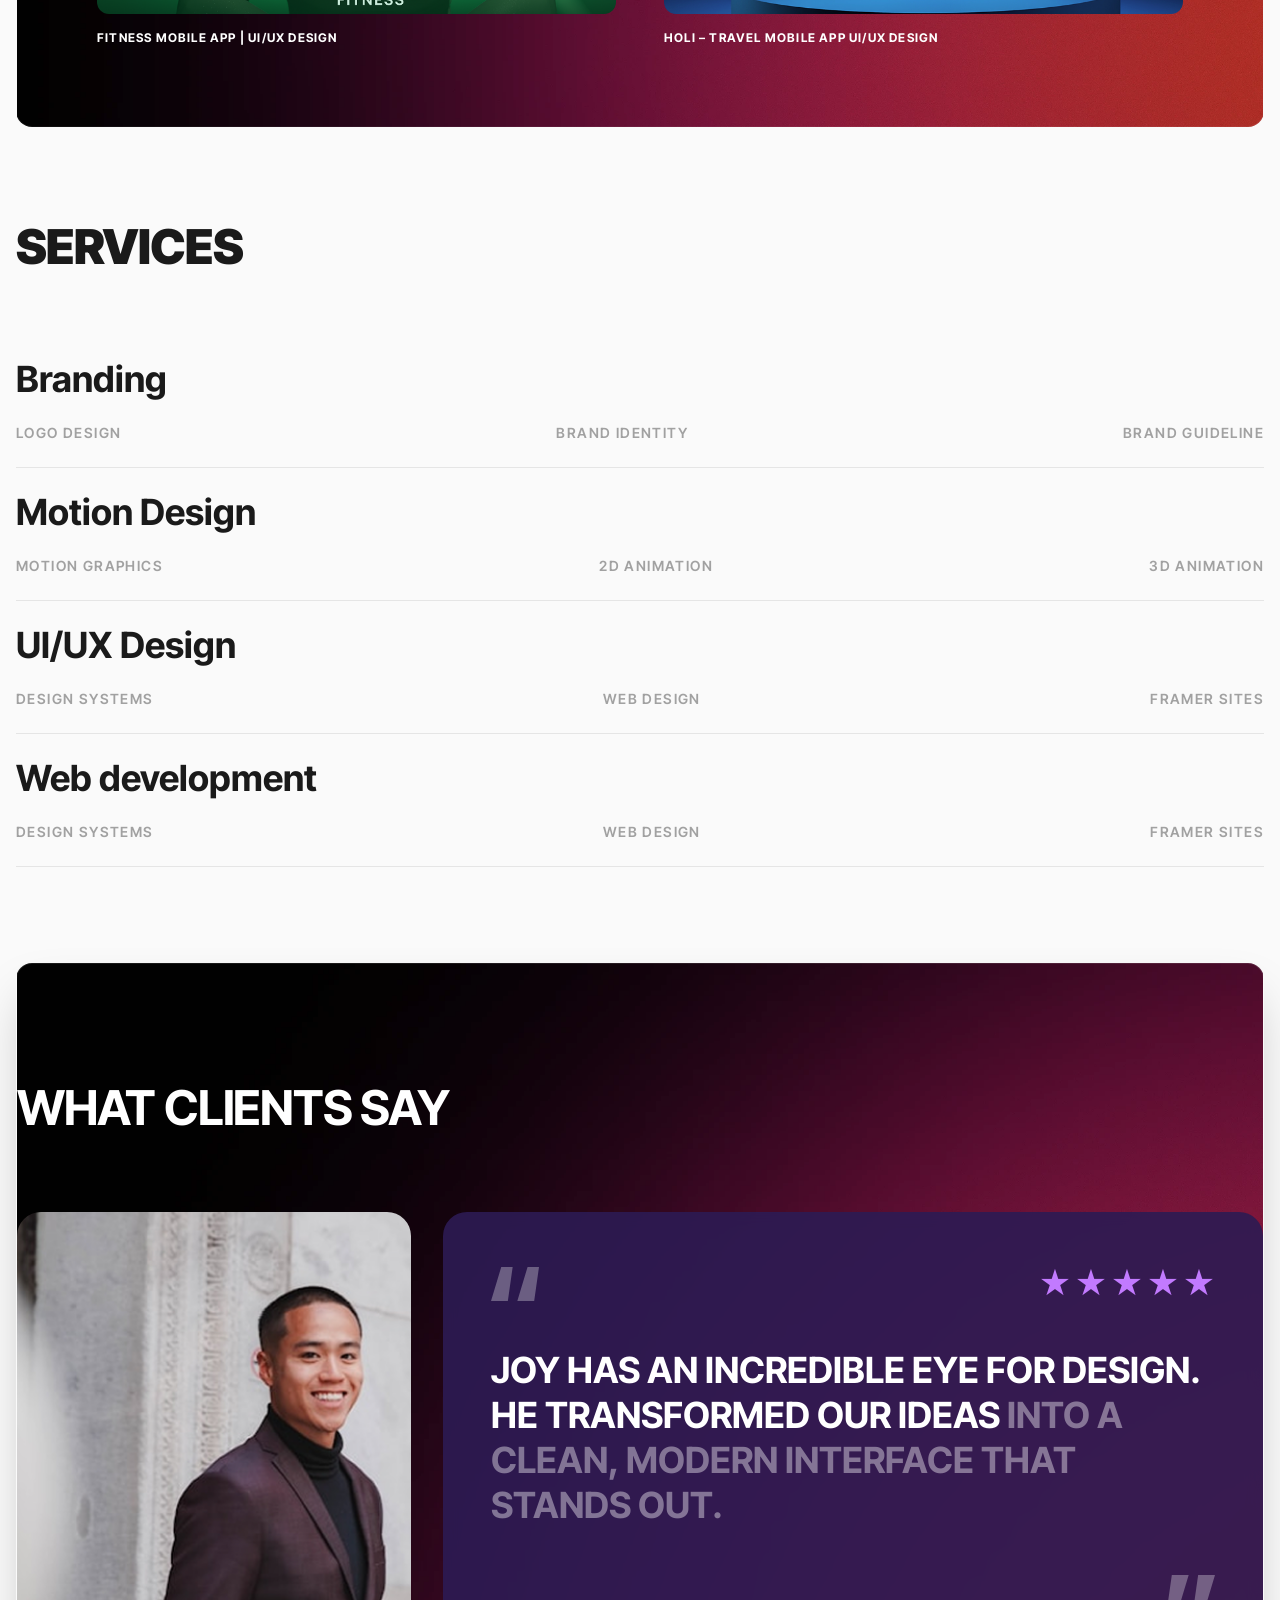
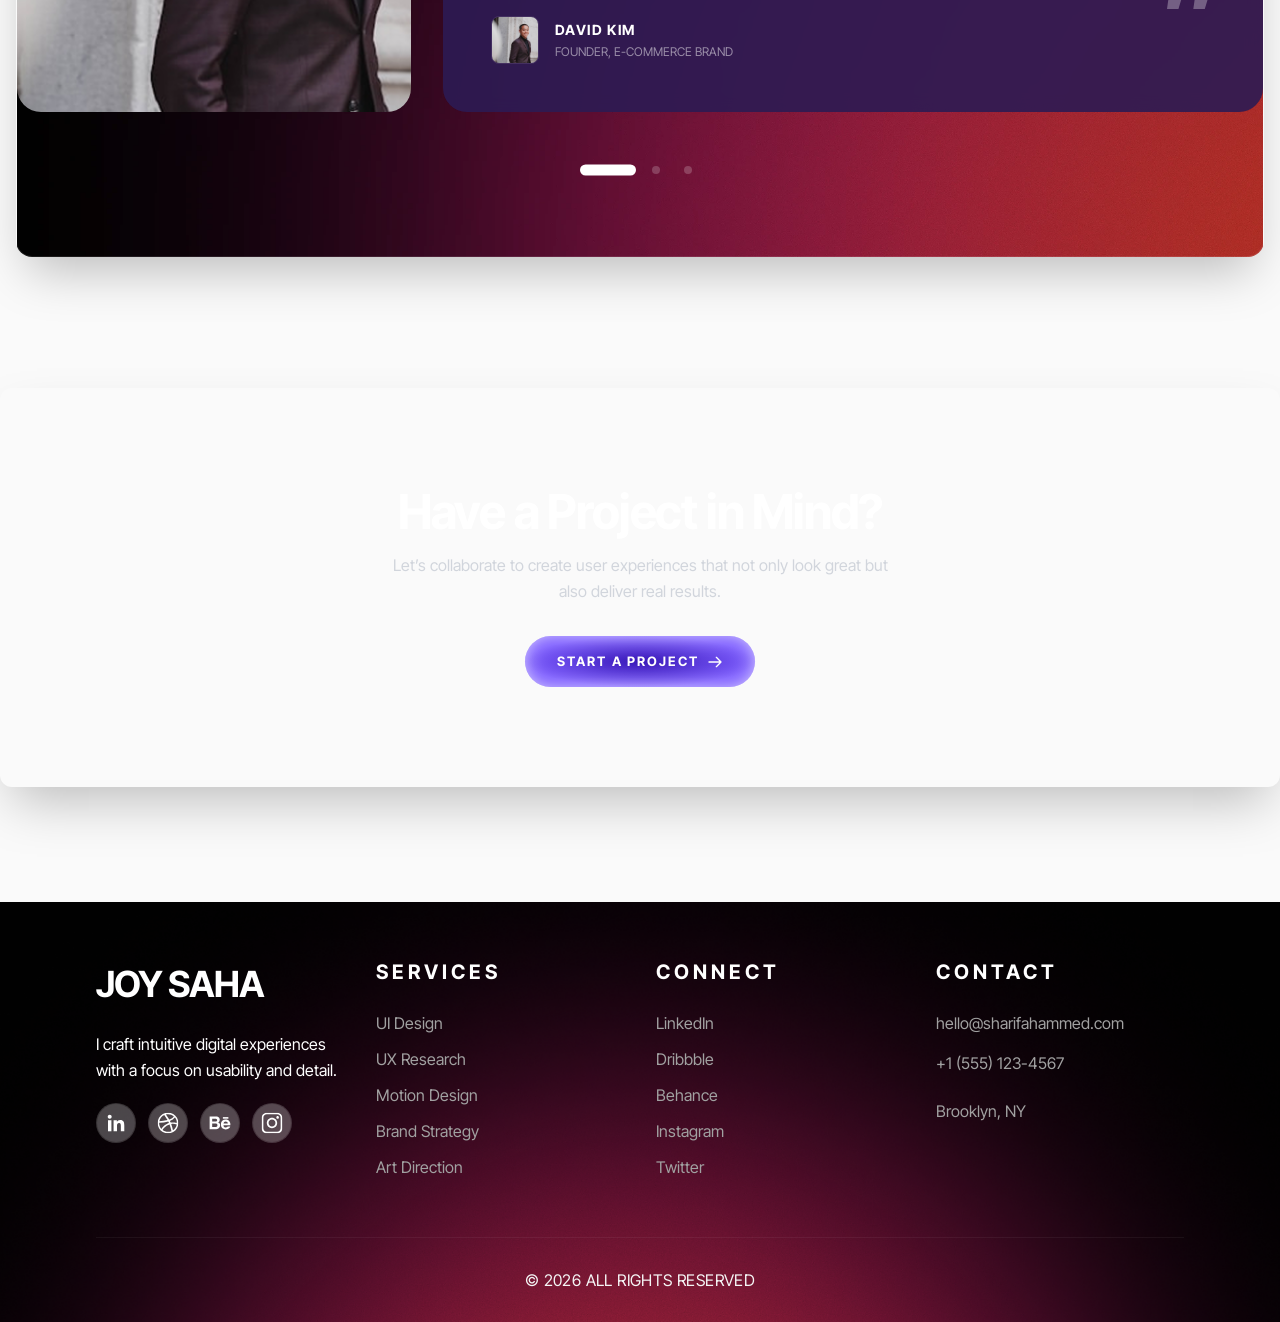
==== commit ee3f3dfd: "style change" ====
--- a/index.html
+++ b/index.html
@@ -86,9 +86,10 @@
 						HI I'M <span class="text-[#7c5cfc]">JOY SAHA</span>
 					</p>
 
-					<h1 class="text-white text-[34px] md:text-[75px] font-bold leading-[0.95] uppercase">
+					<h1
+						class="text-white text-[34px] md:text-[75px] font-bold leading-[0.95] uppercase font-inter-tight">
 						Crafting Visually
-						Compelling <span class="text-white/40">User
+						Compelling <span class="text-white/60">User
 							Focused Digital
 							Experiences</span>
 					</h1>
@@ -121,11 +122,10 @@
 						<img src="assets/images/hero-profile.png" alt="Joy Saha" class="w-full object-contain" />
 
 						<div class="hidden md:hidden lg:block absolute right-0 bottom-[30%] z-30 max-w-[306px]">
-							<div
-								class="bg-[#1a1a1a]/80 backdrop-blur-xl border border-white/10 p-2 rounded-xl shadow-2xl">
-								<img src="assets/images/thumbnail-image.png" alt="Work Preview"
-									class="rounded-xl w-full brightness-90" />
-							</div>
+
+							<img src="assets/images/thumbnail-image.png" alt="Work Preview"
+								class="rounded-xl w-full brightness-90" />
+
 						</div>
 					</div>
 
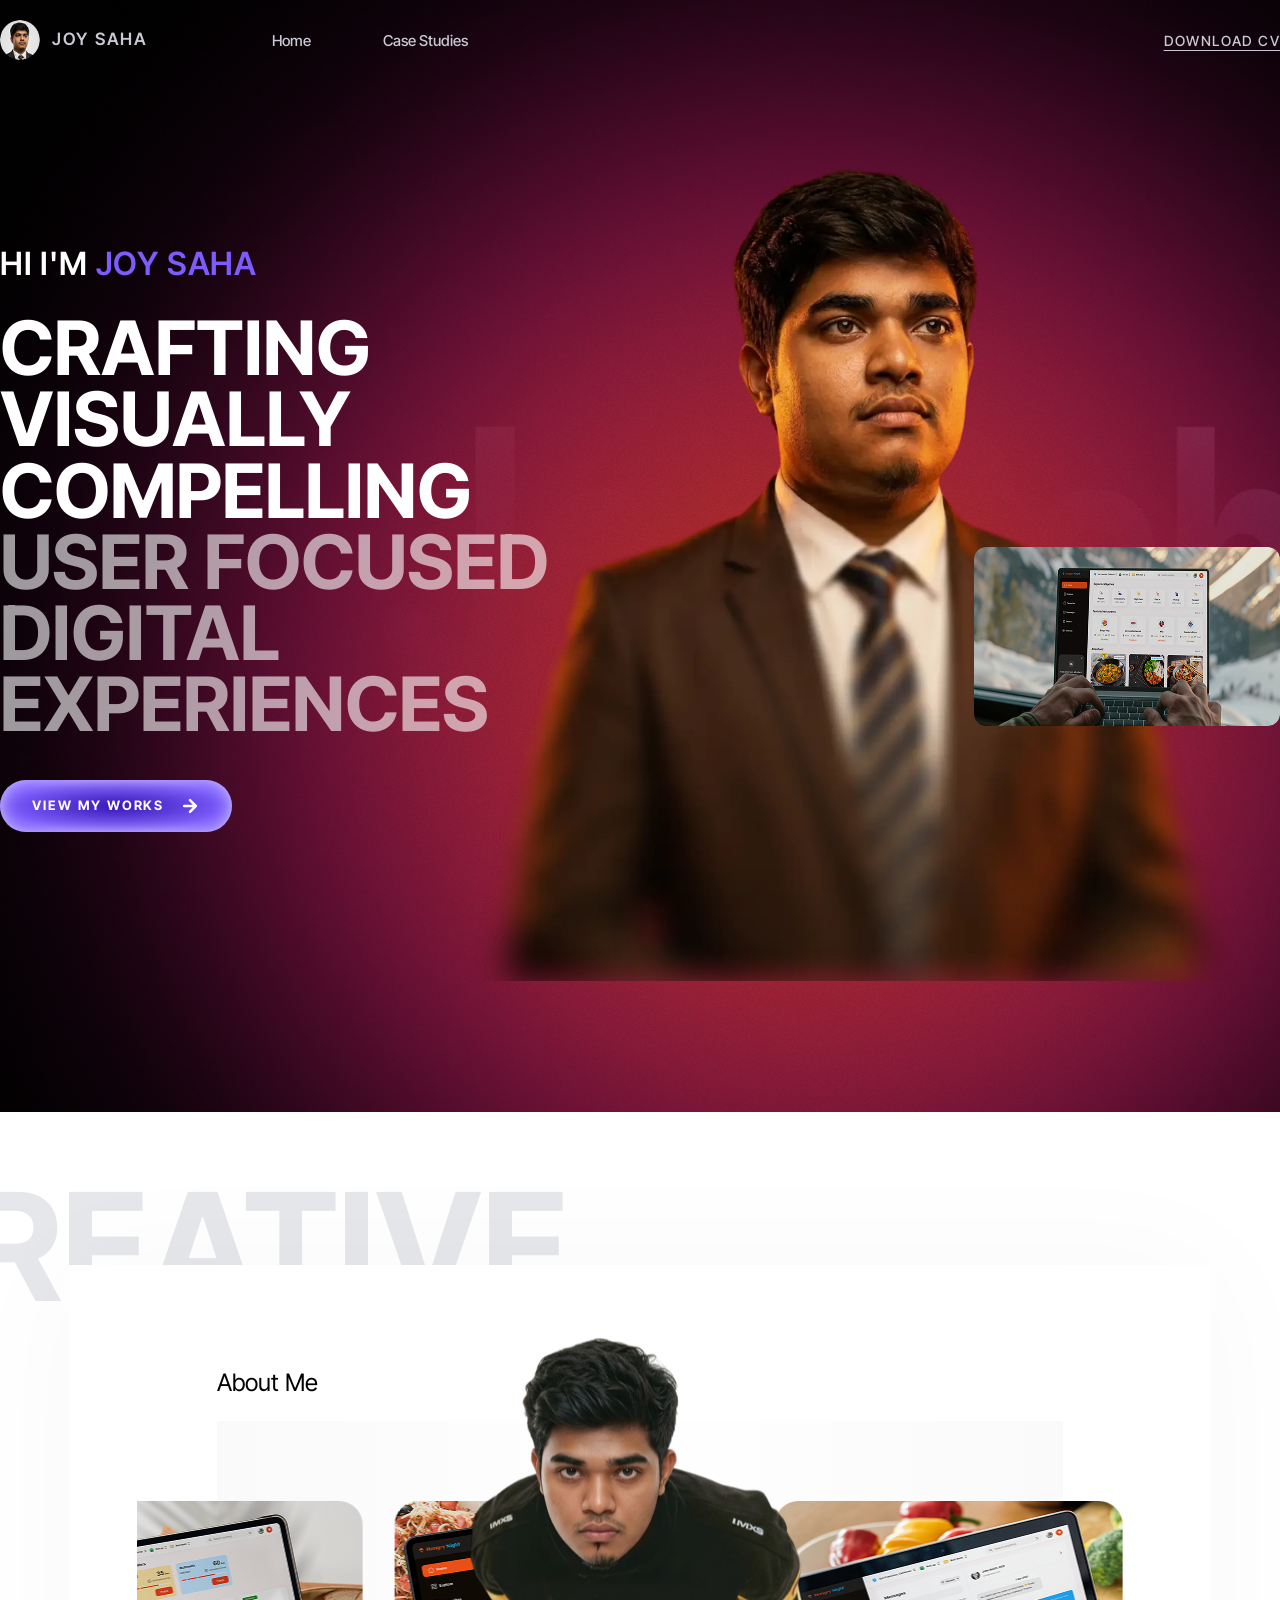
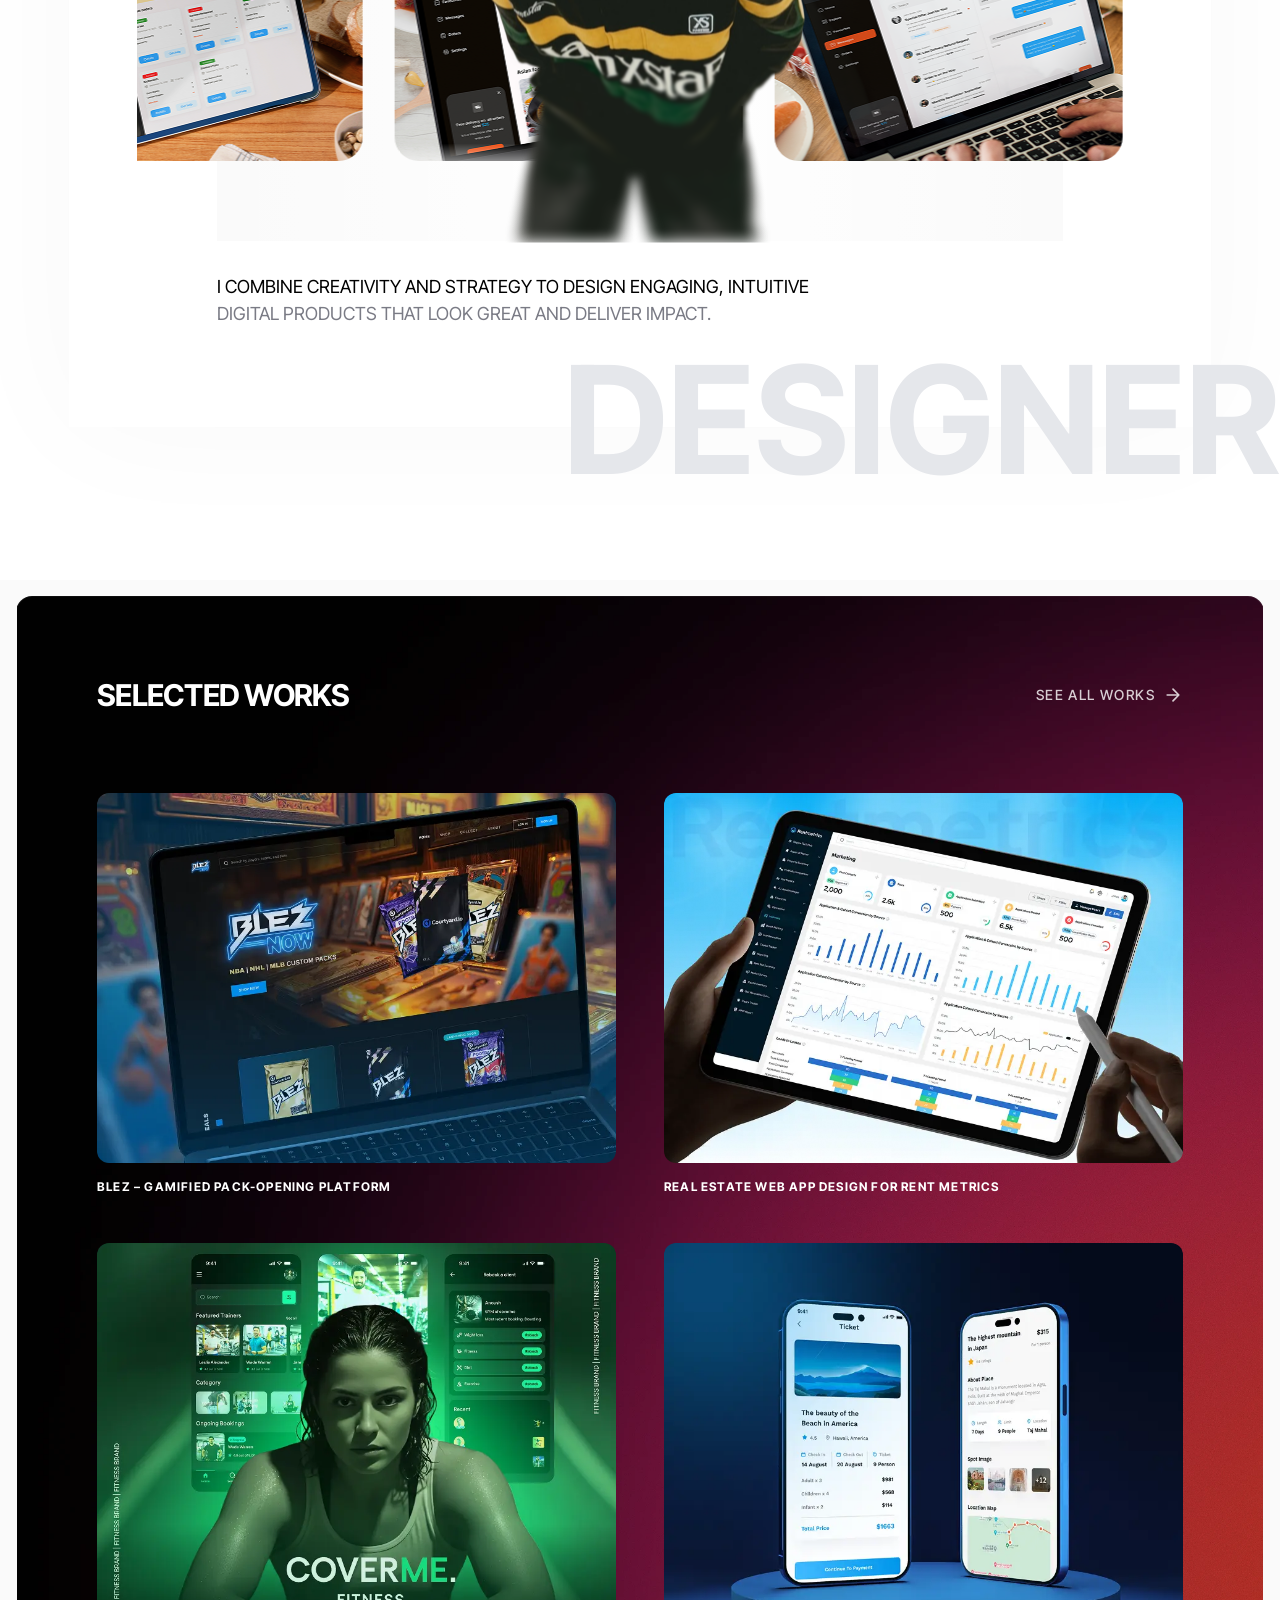
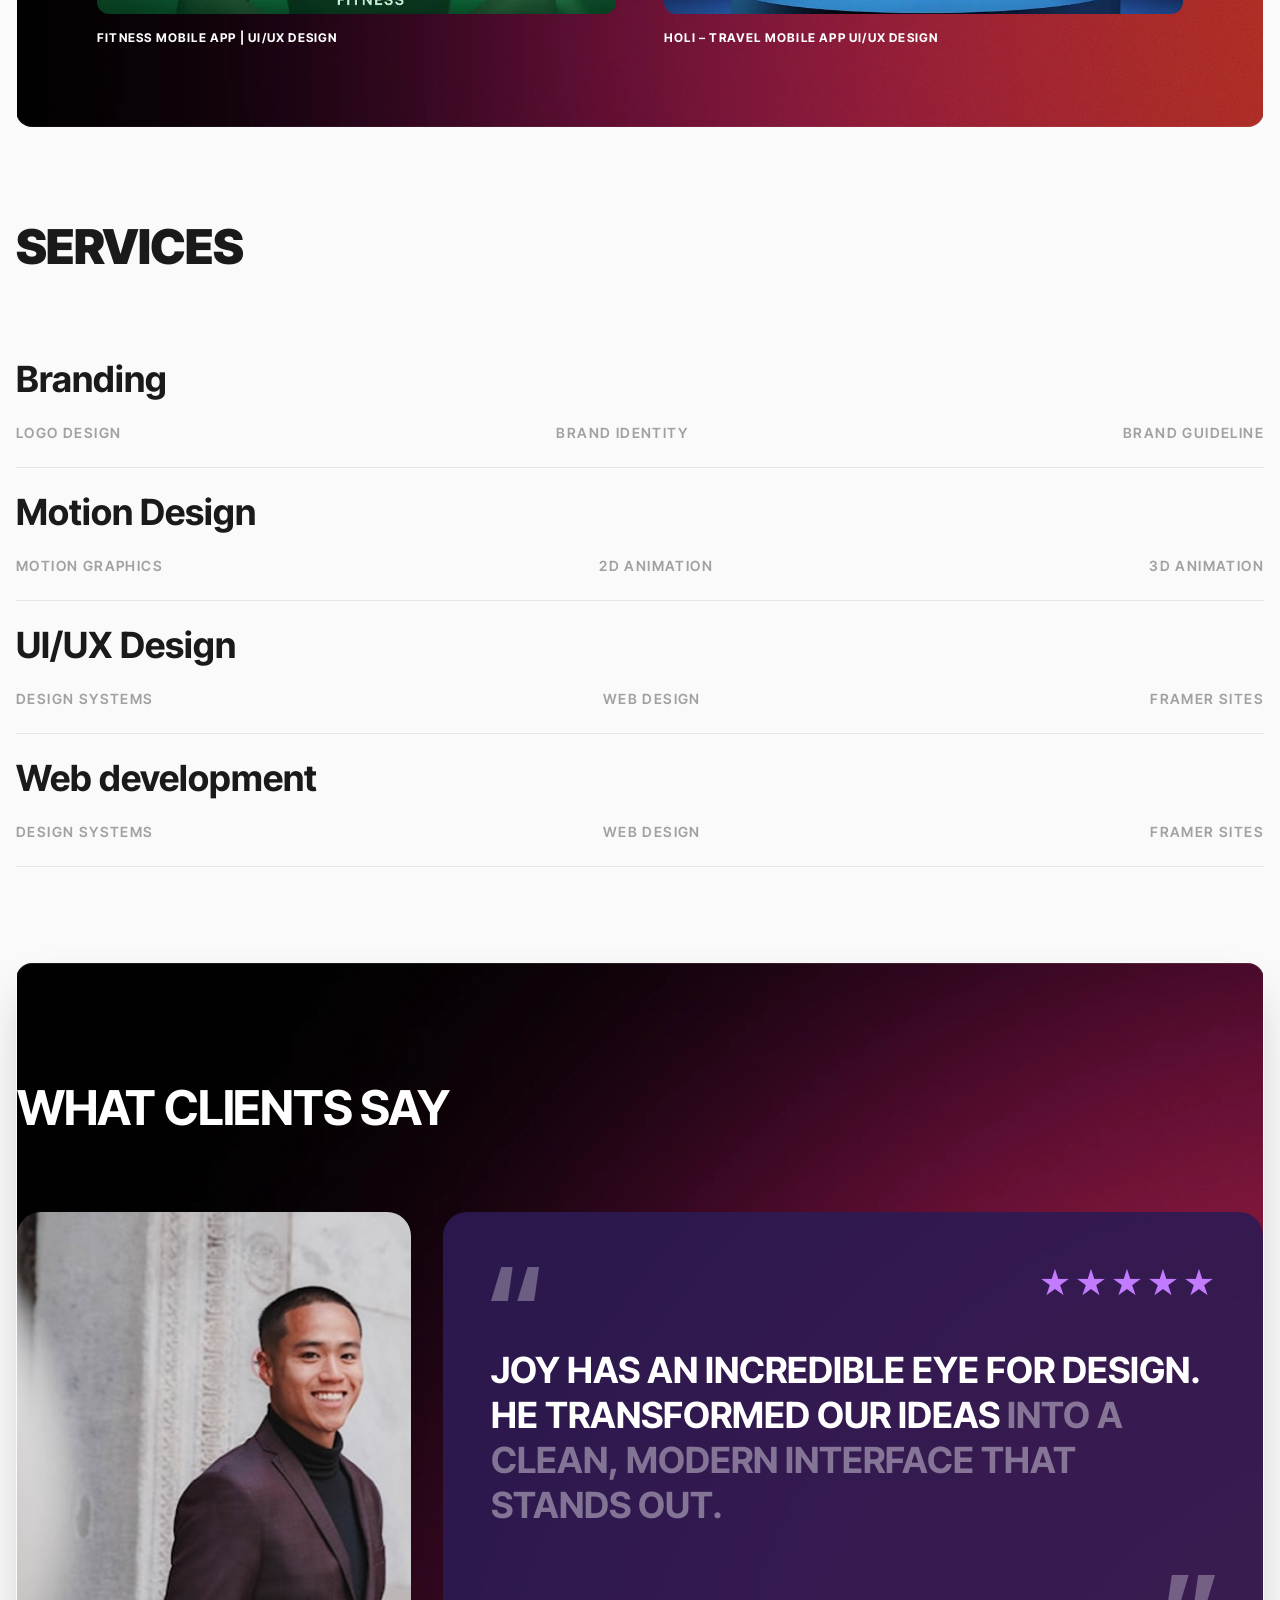
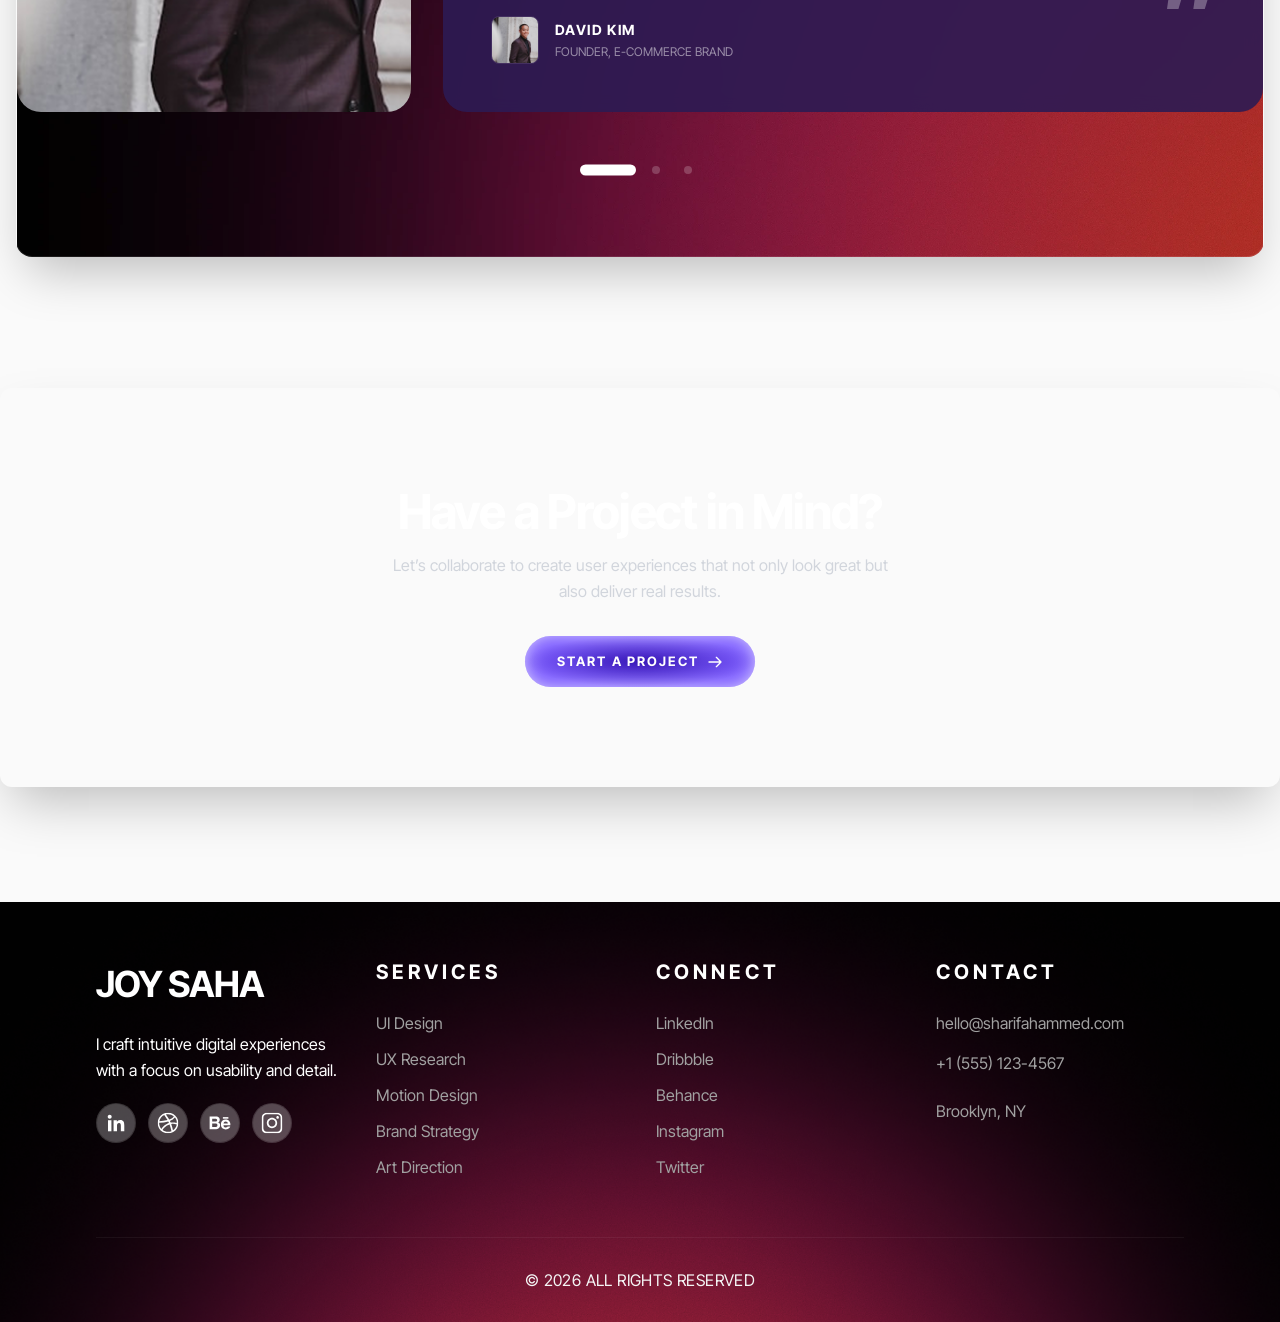
==== commit 4c11d84c: "image changes" ====
--- a/index.html
+++ b/index.html
@@ -119,7 +119,7 @@
 					</div>
 
 					<div class="relative z-20 w-full">
-						<img src="assets/images/hero-profile.png" alt="Joy Saha" class="w-full object-contain" />
+						<img src="assets/images/hero-profile.webp" alt="Joy Saha" class="w-full object-contain" />
 
 						<div class="hidden md:hidden lg:block absolute right-0 bottom-[30%] z-30 max-w-[306px]">
 
@@ -231,7 +231,7 @@
 				<div class="grid grid-cols-1 md:grid-cols-2 gap-12">
 					<a href="case-study-details.html" class="group cursor-pointer max-w-[840px] overflow-hidden">
 						<div class="rounded-xl overflow-hidden mb-4">
-							<img src="assets/images/service-image-1.png" alt="Blez"
+							<img src="assets/images/service-image-1.webp" alt="Blez"
 								class="w-full h-full object-cover transition-transform duration-500 group-hover:scale-[1.02]">
 						</div>
 						<h3 class="text-white text-xs font-bold uppercase tracking-widest">BLEZ – GAMIFIED PACK-OPENING
@@ -240,7 +240,7 @@
 
 					<a href="case-study-details.html" class="group cursor-pointer max-w-[840px] overflow-hidden">
 						<div class="rounded-xl overflow-hidden mb-4">
-							<img src="assets/images/service-image-2.png" alt="Blez"
+							<img src="assets/images/service-image-2.webp" alt="Blez"
 								class="w-full h-full object-cover transition-transform duration-500 group-hover:scale-[1.02]">
 						</div>
 						<h3 class="text-white text-xs font-bold uppercase tracking-widest">REAL ESTATE WEB APP DESIGN
@@ -250,7 +250,7 @@
 
 					<a href="case-study-details.html" class="group cursor-pointer max-w-[840px] overflow-hidden">
 						<div class="rounded-xl overflow-hidden mb-4">
-							<img src="assets/images/service-image-3.png" alt="Blez"
+							<img src="assets/images/service-image-3.webp" alt="Blez"
 								class="w-full h-full object-cover transition-transform duration-500 group-hover:scale-[1.02]">
 						</div>
 						<h3 class="text-white text-xs font-bold uppercase tracking-widest">FITNESS MOBILE APP | UI/UX
@@ -260,7 +260,7 @@
 
 					<a href="case-study-details.html" class="group cursor-pointer max-w-[840px] overflow-hidden">
 						<div class="rounded-xl overflow-hidden mb-4">
-							<img src="assets/images/service-image-4.png" alt="Blez"
+							<img src="assets/images/service-image-4.webp" alt="Blez"
 								class="w-full h-full object-cover transition-transform duration-500 group-hover:scale-[1.02]">
 						</div>
 						<h3 class="text-white text-xs font-bold uppercase tracking-widest">HOLI – TRAVEL MOBILE APP
